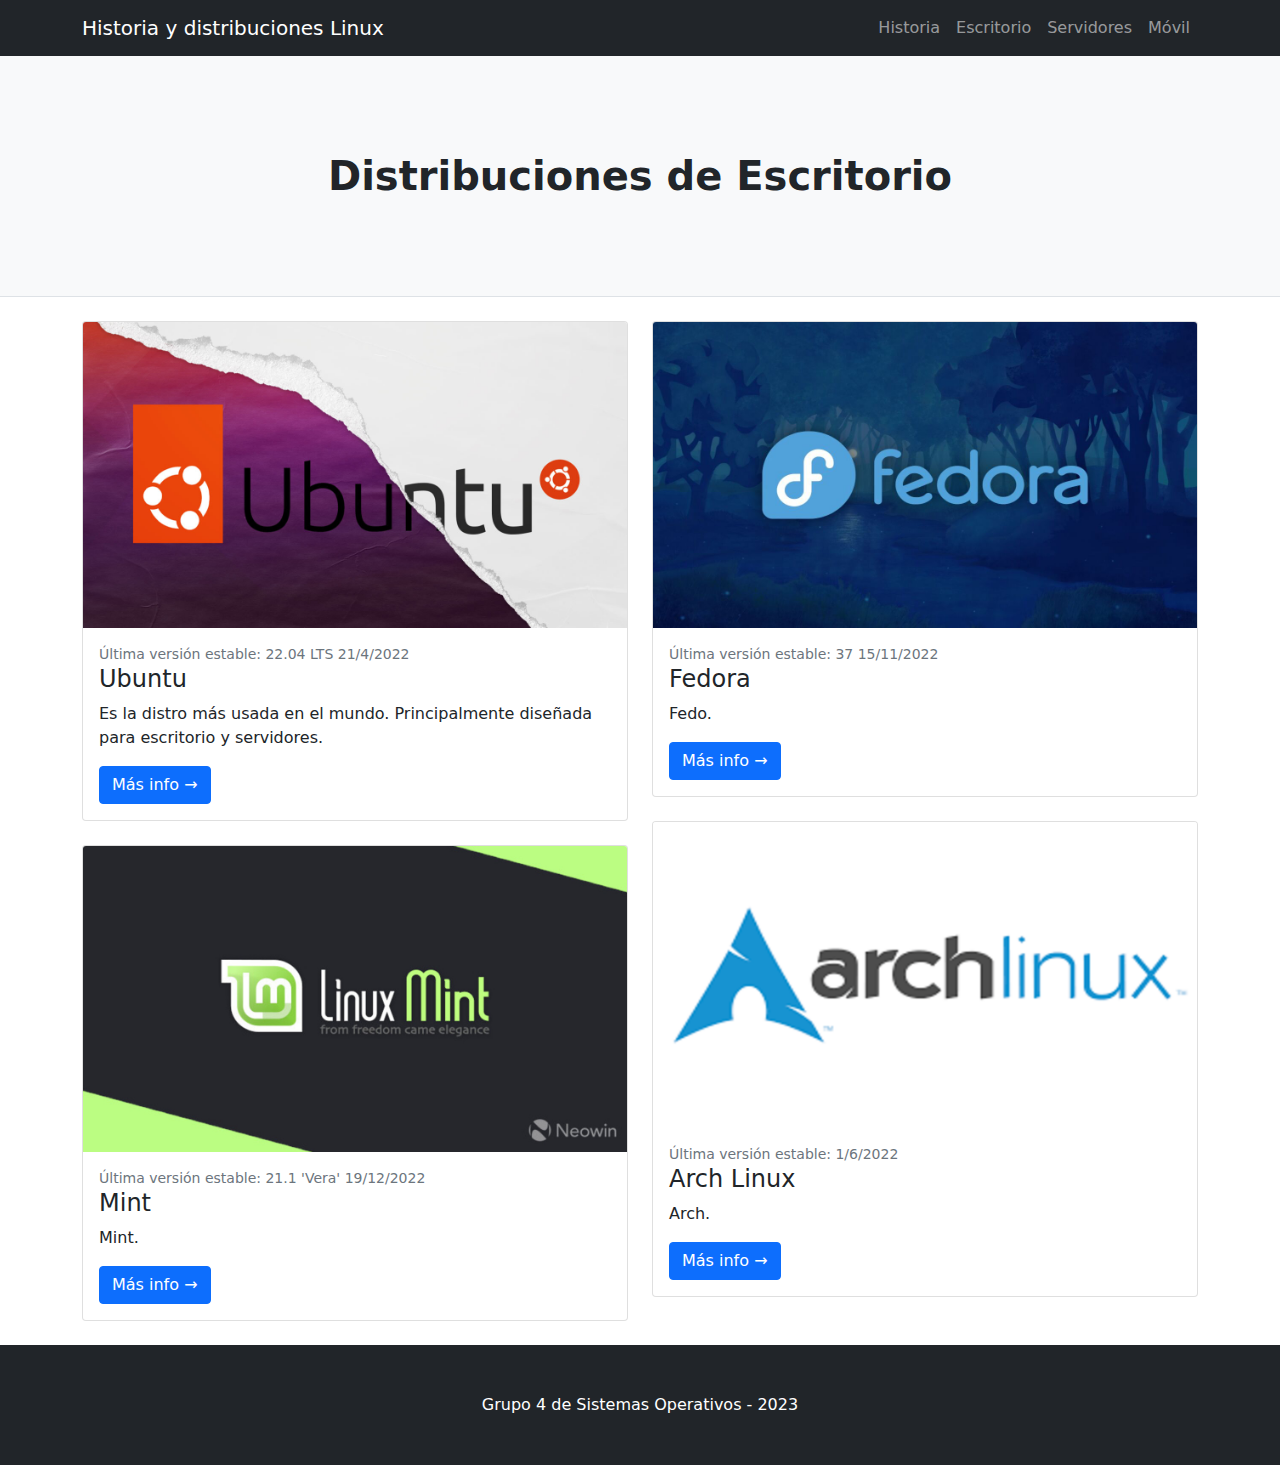
==== distribuciones.html @ 05a2b4e8 "nav" ====
<!DOCTYPE html>
<html lang="es">
    <head>
        <meta charset="UTF-8" />
        <meta name="viewport" content="width=device-width, initial-scale=1, shrink-to-fit=no" />
        <meta name="description" content="" />
        <meta name="author" content="" />
        <title>SSOO - Historia y distribuciones Linux</title>
        <link rel="icon" type="image/x-icon" href="img/favicon.ico" />
        <link href="styles.css" rel="stylesheet" />
    </head>
    <body>
        <!-- Responsive navbar-->
        <nav class="navbar navbar-expand-lg navbar-dark bg-dark">
            <div class="container">
                <a class="navbar-brand" href="index.html">Historia y distribuciones Linux</a>
                <button class="navbar-toggler" type="button" data-bs-toggle="collapse" data-bs-target="#navbarSupportedContent" aria-controls="navbarSupportedContent" aria-expanded="false" aria-label="Toggle navigation"><span class="navbar-toggler-icon"></span></button>
                <div class="collapse navbar-collapse" id="navbarSupportedContent">
                    <ul class="navbar-nav ms-auto mb-2 mb-lg-0">
                        <li class="nav-item"><a class="nav-link" href="historia.html">Historia</a></li>
                        <li class="nav-item"><a class="nav-link translate" id="esc">Escritorio</a></li>
                        <li class="nav-item"><a class="nav-link translate" id="ser">Servidores</a></li>
                        <li class="nav-item"><a class="nav-link translate" id="mov">Móvil</a></li>
                    </ul>
                </div>
            </div>
        </nav>
        <!-- Page header with logo and tagline-->
        <header class="py-5 bg-light border-bottom mb-4">
            <div class="container">
                <div class="text-center my-5">
                    <h1 class="fw-bolder lang" key="titulo">Distribuciones de Escritorio</h1>
                </div>
            </div>
        </header>
        <!-- Page content-->
        <div class="container">
            <div class="row">
                <!-- Blog entries-->
                <div class="col-lg-8">
                    <div class="row">
                        <div class="col-lg-6">
                            <div class="card mb-4">
                                <a href="#!"><img class="card-img-top" src="./img/ubuntu.jpg" alt="Ubuntu" /></a>
                                <div class="card-body">
                                    <div class="small text-muted lang" key="ver1">Última versión estable: 22.04 LTS 21/4/2022</div>
                                    <h2 class="card-title h4 lang" key="nombre1">Ubuntu</h2>
                                    <p class="card-text lang" key="desc1">Es la distro más usada en el mundo. Principalmente diseñada para escritorio y servidores.</p>
                                    <a class="btn btn-primary" href="#!">Más info →</a>
                                </div>
                            </div>
                            <div class="card mb-4">
                                <a href="#!"><img class="card-img-top" src="./img/mint.jpg" alt="Mint" /></a>
                                <div class="card-body">
                                    <div class="small text-muted lang" key="ver2">Última versión estable: 21.1 'Vera' 19/12/2022</div>
                                    <h2 class="card-title h4 lang" key="nombre2">Mint</h2>
                                    <p class="card-text lang" key="desc2">Lorem ipsum dolor sit amet, consectetur adipisicing elit. Reiciendis aliquid atque, nulla.</p>
                                    <a class="btn btn-primary" href="#!">Más info →</a>
                                </div>
                            </div>
                        </div>
                        <div class="col-lg-6">
                            <div class="card mb-4">
                                <a href="#!"><img class="card-img-top" src="./img/fedora.jpg" alt="Fedora" /></a>
                                <div class="card-body">
                                    <div class="small text-muted lang" key="ver3">Última versión estable: 37 15/11/2022</div>
                                    <h2 class="card-title h4 lang" key="nombre3">Fedora</h2>
                                    <p class="card-text lang" key="desc3">Es la distro más usada en el mundo. Principalmente diseñada para escritorio y servidores.</p>
                                    <a class="btn btn-primary" href="#!">Más info →</a>
                                </div>
                            </div>
                            <div class="card mb-4">
                                <a href="#!"><img class="card-img-top" src="./img/arch.png" alt="Arch Linux" /></a>
                                <div class="card-body">
                                    <div class="small text-muted lang" key="ver4">Última versión estable: 1/6/2022</div>
                                    <h2 class="card-title h4 lang" key="nombre4">Arch Linux</h2>
                                    <p class="card-text lang" key="desc4">Lorem ipsum dolor sit amet, consectetur adipisicing elit. Reiciendis aliquid atque, nulla? Quos cum ex quis soluta, a laboriosam.</p>
                                    <a class="btn btn-primary" href="#!">Más info →</a>
                                </div>
                            </div>
                        </div>
                    </div>
                </div>
            </div>
        </div>
        <footer class="py-5 bg-dark">
            <div class="container"><p class="m-0 text-center text-white">Grupo 4 de Sistemas Operativos - 2023</p></div>
        </footer>
        <script src="https://ajax.googleapis.com/ajax/libs/jquery/3.3.1/jquery.min.js"></script>
        <script src="https://cdn.jsdelivr.net/npm/bootstrap@5.1.3/dist/js/bootstrap.bundle.min.js"></script>
        <script src="script.js"></script>
    </body>
</html>
---- styles.css ----
@charset "UTF-8";
:root {
  --bs-blue: #0d6efd;
  --bs-indigo: #6610f2;
  --bs-purple: #6f42c1;
  --bs-pink: #d63384;
  --bs-red: #dc3545;
  --bs-orange: #fd7e14;
  --bs-yellow: #ffc107;
  --bs-green: #198754;
  --bs-teal: #20c997;
  --bs-cyan: #0dcaf0;
  --bs-white: #fff;
  --bs-gray: #6c757d;
  --bs-gray-dark: #343a40;
  --bs-gray-100: #f8f9fa;
  --bs-gray-200: #e9ecef;
  --bs-gray-300: #dee2e6;
  --bs-gray-400: #ced4da;
  --bs-gray-500: #adb5bd;
  --bs-gray-600: #6c757d;
  --bs-gray-700: #495057;
  --bs-gray-800: #343a40;
  --bs-gray-900: #212529;
  --bs-primary: #0d6efd;
  --bs-secondary: #6c757d;
  --bs-success: #198754;
  --bs-info: #0dcaf0;
  --bs-warning: #ffc107;
  --bs-danger: #dc3545;
  --bs-light: #f8f9fa;
  --bs-dark: #212529;
  --bs-primary-rgb: 13, 110, 253;
  --bs-secondary-rgb: 108, 117, 125;
  --bs-success-rgb: 25, 135, 84;
  --bs-info-rgb: 13, 202, 240;
  --bs-warning-rgb: 255, 193, 7;
  --bs-danger-rgb: 220, 53, 69;
  --bs-light-rgb: 248, 249, 250;
  --bs-dark-rgb: 33, 37, 41;
  --bs-white-rgb: 255, 255, 255;
  --bs-black-rgb: 0, 0, 0;
  --bs-body-color-rgb: 33, 37, 41;
  --bs-body-bg-rgb: 255, 255, 255;
  --bs-font-sans-serif: system-ui, -apple-system, "Segoe UI", Roboto, "Helvetica Neue", Arial, "Noto Sans", "Liberation Sans", sans-serif, "Apple Color Emoji", "Segoe UI Emoji", "Segoe UI Symbol", "Noto Color Emoji";
  --bs-font-monospace: SFMono-Regular, Menlo, Monaco, Consolas, "Liberation Mono", "Courier New", monospace;
  --bs-gradient: linear-gradient(180deg, rgba(255, 255, 255, 0.15), rgba(255, 255, 255, 0));
  --bs-body-font-family: var(--bs-font-sans-serif);
  --bs-body-font-size: 1rem;
  --bs-body-font-weight: 400;
  --bs-body-line-height: 1.5;
  --bs-body-color: #212529;
  --bs-body-bg: #fff;
}

*,
*::before,
*::after {
  box-sizing: border-box;
}

@media (prefers-reduced-motion: no-preference) {
  :root {
    scroll-behavior: smooth;
  }
}

body {
  margin: 0;
  font-family: var(--bs-body-font-family);
  font-size: var(--bs-body-font-size);
  font-weight: var(--bs-body-font-weight);
  line-height: var(--bs-body-line-height);
  color: var(--bs-body-color);
  text-align: var(--bs-body-text-align);
  background-color: var(--bs-body-bg);
  -webkit-text-size-adjust: 100%;
  -webkit-tap-highlight-color: rgba(0, 0, 0, 0);
}

hr {
  margin: 1rem 0;
  color: inherit;
  background-color: currentColor;
  border: 0;
  opacity: 0.25;
}

hr:not([size]) {
  height: 1px;
}

h6, .h6, h5, .h5, h4, .h4, h3, .h3, h2, .h2, h1, .h1 {
  margin-top: 0;
  margin-bottom: 0.5rem;
  font-weight: 500;
  line-height: 1.2;
}

h1, .h1 {
  font-size: calc(1.375rem + 1.5vw);
}
@media (min-width: 1200px) {
  h1, .h1 {
    font-size: 2.5rem;
  }
}

h2, .h2 {
  font-size: calc(1.325rem + 0.9vw);
}
@media (min-width: 1200px) {
  h2, .h2 {
    font-size: 2rem;
  }
}

h3, .h3 {
  font-size: calc(1.3rem + 0.6vw);
}
@media (min-width: 1200px) {
  h3, .h3 {
    font-size: 1.75rem;
  }
}

h4, .h4 {
  font-size: calc(1.275rem + 0.3vw);
}
@media (min-width: 1200px) {
  h4, .h4 {
    font-size: 1.5rem;
  }
}

h5, .h5 {
  font-size: 1.25rem;
}

h6, .h6 {
  font-size: 1rem;
}

p {
  margin-top: 0;
  margin-bottom: 1rem;
}

abbr[title],
abbr[data-bs-original-title] {
  -webkit-text-decoration: underline dotted;
          text-decoration: underline dotted;
  cursor: help;
  -webkit-text-decoration-skip-ink: none;
          text-decoration-skip-ink: none;
}

address {
  margin-bottom: 1rem;
  font-style: normal;
  line-height: inherit;
}

ol,
ul {
  padding-left: 2rem;
}

ol,
ul,
dl {
  margin-top: 0;
  margin-bottom: 1rem;
}

ol ol,
ul ul,
ol ul,
ul ol {
  margin-bottom: 0;
}

dt {
  font-weight: 700;
}

dd {
  margin-bottom: 0.5rem;
  margin-left: 0;
}

blockquote {
  margin: 0 0 1rem;
}

b,
strong {
  font-weight: bolder;
}

small, .small {
  font-size: 0.875em;
}

mark, .mark {
  padding: 0.2em;
  background-color: #fcf8e3;
}

sub,
sup {
  position: relative;
  font-size: 0.75em;
  line-height: 0;
  vertical-align: baseline;
}

sub {
  bottom: -0.25em;
}

sup {
  top: -0.5em;
}

a {
  color: #0d6efd;
  text-decoration: underline;
}
a:hover {
  color: #0a58ca;
}

a:not([href]):not([class]), a:not([href]):not([class]):hover {
  color: inherit;
  text-decoration: none;
}

pre,
code,
kbd,
samp {
  font-family: var(--bs-font-monospace);
  font-size: 1em;
  direction: ltr /* rtl:ignore */;
  unicode-bidi: bidi-override;
}

pre {
  display: block;
  margin-top: 0;
  margin-bottom: 1rem;
  overflow: auto;
  font-size: 0.875em;
}
pre code {
  font-size: inherit;
  color: inherit;
  word-break: normal;
}

code {
  font-size: 0.875em;
  color: #d63384;
  word-wrap: break-word;
}
a > code {
  color: inherit;
}

kbd {
  padding: 0.2rem 0.4rem;
  font-size: 0.875em;
  color: #fff;
  background-color: #212529;
  border-radius: 0.2rem;
}
kbd kbd {
  padding: 0;
  font-size: 1em;
  font-weight: 700;
}

figure {
  margin: 0 0 1rem;
}

img,
svg {
  vertical-align: middle;
}

table {
  caption-side: bottom;
  border-collapse: collapse;
}

caption {
  padding-top: 0.5rem;
  padding-bottom: 0.5rem;
  color: #6c757d;
  text-align: left;
}

th {
  text-align: inherit;
  text-align: -webkit-match-parent;
}

thead,
tbody,
tfoot,
tr,
td,
th {
  border-color: inherit;
  border-style: solid;
  border-width: 0;
}

label {
  display: inline-block;
}

button {
  border-radius: 0;
}

button:focus:not(:focus-visible) {
  outline: 0;
}

input,
button,
select,
optgroup,
textarea {
  margin: 0;
  font-family: inherit;
  font-size: inherit;
  line-height: inherit;
}

button,
select {
  text-transform: none;
}

[role=button] {
  cursor: pointer;
}

select {
  word-wrap: normal;
}
select:disabled {
  opacity: 1;
}

[list]::-webkit-calendar-picker-indicator {
  display: none;
}

button,
[type=button],
[type=reset],
[type=submit] {
  --webkit-appearance: button;
}
button:not(:disabled),
[type=button]:not(:disabled),
[type=reset]:not(:disabled),
[type=submit]:not(:disabled) {
  cursor: pointer;
}

::-moz-focus-inner {
  padding: 0;
  border-style: none;
}

textarea {
  resize: vertical;
}

fieldset {
  min-width: 0;
  padding: 0;
  margin: 0;
  border: 0;
}

legend {
  float: left;
  width: 100%;
  padding: 0;
  margin-bottom: 0.5rem;
  font-size: calc(1.275rem + 0.3vw);
  line-height: inherit;
}
@media (min-width: 1200px) {
  legend {
    font-size: 1.5rem;
  }
}
legend + * {
  clear: left;
}

::-webkit-datetime-edit-fields-wrapper,
::-webkit-datetime-edit-text,
::-webkit-datetime-edit-minute,
::-webkit-datetime-edit-hour-field,
::-webkit-datetime-edit-day-field,
::-webkit-datetime-edit-month-field,
::-webkit-datetime-edit-year-field {
  padding: 0;
}

::-webkit-inner-spin-button {
  height: auto;
}

[type=search] {
  outline-offset: -2px;
  --webkit-appearance: textfield;
}

::-webkit-search-decoration {
  -webkit-appearance: none;
}

::-webkit-color-swatch-wrapper {
  padding: 0;
}

::-webkit-file-upload-button {
  font: inherit;
}

::file-selector-button {
  font: inherit;
}

::-webkit-file-upload-button {
  font: inherit;
  -webkit-appearance: button;
}

output {
  display: inline-block;
}

iframe {
  border: 0;
}

summary {
  display: list-item;
  cursor: pointer;
}

progress {
  vertical-align: baseline;
}

[hidden] {
  display: none !important;
}

.lead {
  font-size: 1.25rem;
  font-weight: 300;
}

.display-1 {
  font-size: calc(1.625rem + 4.5vw);
  font-weight: 300;
  line-height: 1.2;
}
@media (min-width: 1200px) {
  .display-1 {
    font-size: 5rem;
  }
}

.display-2 {
  font-size: calc(1.575rem + 3.9vw);
  font-weight: 300;
  line-height: 1.2;
}
@media (min-width: 1200px) {
  .display-2 {
    font-size: 4.5rem;
  }
}

.display-3 {
  font-size: calc(1.525rem + 3.3vw);
  font-weight: 300;
  line-height: 1.2;
}
@media (min-width: 1200px) {
  .display-3 {
    font-size: 4rem;
  }
}

.display-4 {
  font-size: calc(1.475rem + 2.7vw);
  font-weight: 300;
  line-height: 1.2;
}
@media (min-width: 1200px) {
  .display-4 {
    font-size: 3.5rem;
  }
}

.display-5 {
  font-size: calc(1.425rem + 2.1vw);
  font-weight: 300;
  line-height: 1.2;
}
@media (min-width: 1200px) {
  .display-5 {
    font-size: 3rem;
  }
}

.display-6 {
  font-size: calc(1.375rem + 1.5vw);
  font-weight: 300;
  line-height: 1.2;
}
@media (min-width: 1200px) {
  .display-6 {
    font-size: 2.5rem;
  }
}

.list-unstyled {
  padding-left: 0;
  list-style: none;
}

.list-inline {
  padding-left: 0;
  list-style: none;
}

.list-inline-item {
  display: inline-block;
}
.list-inline-item:not(:last-child) {
  margin-right: 0.5rem;
}

.initialism {
  font-size: 0.875em;
  text-transform: uppercase;
}

.blockquote {
  margin-bottom: 1rem;
  font-size: 1.25rem;
}
.blockquote > :last-child {
  margin-bottom: 0;
}

.blockquote-footer {
  margin-top: -1rem;
  margin-bottom: 1rem;
  font-size: 0.875em;
  color: #6c757d;
}
.blockquote-footer::before {
  content: "— ";
}

.img-fluid {
  max-width: 100%;
  height: auto;
}

.img-thumbnail {
  padding: 0.25rem;
  background-color: #fff;
  border: 1px solid #dee2e6;
  border-radius: 0.25rem;
  max-width: 100%;
  height: auto;
}

.figure {
  display: inline-block;
}

.figure-img {
  margin-bottom: 0.5rem;
  line-height: 1;
}

.figure-caption {
  font-size: 0.875em;
  color: #6c757d;
}

.container,
.container-fluid,
.container-xxl,
.container-xl,
.container-lg,
.container-md,
.container-sm {
  width: 100%;
  padding-right: var(--bs-gutter-x, 0.75rem);
  padding-left: var(--bs-gutter-x, 0.75rem);
  margin-right: auto;
  margin-left: auto;
}

@media (min-width: 576px) {
  .container-sm, .container {
    max-width: 540px;
  }
}
@media (min-width: 768px) {
  .container-md, .container-sm, .container {
    max-width: 720px;
  }
}
@media (min-width: 992px) {
  .container-lg, .container-md, .container-sm, .container {
    max-width: 960px;
  }
}
@media (min-width: 1200px) {
  .container-xl, .container-lg, .container-md, .container-sm, .container {
    max-width: 1140px;
  }
}
@media (min-width: 1400px) {
  .container-xxl, .container-xl, .container-lg, .container-md, .container-sm, .container {
    max-width: 1320px;
  }
}
.row {
  --bs-gutter-x: 1.5rem;
  --bs-gutter-y: 0;
  display: flex;
  flex-wrap: wrap;
  margin-top: calc(-1 * var(--bs-gutter-y));
  margin-right: calc(-0.5 * var(--bs-gutter-x));
  margin-left: calc(-0.5 * var(--bs-gutter-x));
}
.row > * {
  flex-shrink: 0;
  width: 100%;
  max-width: 100%;
  padding-right: calc(var(--bs-gutter-x) * 0.5);
  padding-left: calc(var(--bs-gutter-x) * 0.5);
  margin-top: var(--bs-gutter-y);
}

.col {
  flex: 1 0 0%;
}

.row-cols-auto > * {
  flex: 0 0 auto;
  width: auto;
}

.row-cols-1 > * {
  flex: 0 0 auto;
  width: 100%;
}

.row-cols-2 > * {
  flex: 0 0 auto;
  width: 50%;
}

.row-cols-3 > * {
  flex: 0 0 auto;
  width: 33.3333333333%;
}

.row-cols-4 > * {
  flex: 0 0 auto;
  width: 25%;
}

.row-cols-5 > * {
  flex: 0 0 auto;
  width: 20%;
}

.row-cols-6 > * {
  flex: 0 0 auto;
  width: 16.6666666667%;
}

.col-auto {
  flex: 0 0 auto;
  width: auto;
}

.col-1 {
  flex: 0 0 auto;
  width: 8.33333333%;
}

.col-2 {
  flex: 0 0 auto;
  width: 16.66666667%;
}

.col-3 {
  flex: 0 0 auto;
  width: 25%;
}

.col-4 {
  flex: 0 0 auto;
  width: 33.33333333%;
}

.col-5 {
  flex: 0 0 auto;
  width: 41.66666667%;
}

.col-6 {
  flex: 0 0 auto;
  width: 50%;
}

.col-7 {
  flex: 0 0 auto;
  width: 58.33333333%;
}

.col-8 {
  flex: 0 0 auto;
  width: 66.66666667%;
}

.col-9 {
  flex: 0 0 auto;
  width: 75%;
}

.col-10 {
  flex: 0 0 auto;
  width: 83.33333333%;
}

.col-11 {
  flex: 0 0 auto;
  width: 91.66666667%;
}

.col-12 {
  flex: 0 0 auto;
  width: 100%;
}

.offset-1 {
  margin-left: 8.33333333%;
}

.offset-2 {
  margin-left: 16.66666667%;
}

.offset-3 {
  margin-left: 25%;
}

.offset-4 {
  margin-left: 33.33333333%;
}

.offset-5 {
  margin-left: 41.66666667%;
}

.offset-6 {
  margin-left: 50%;
}

.offset-7 {
  margin-left: 58.33333333%;
}

.offset-8 {
  margin-left: 66.66666667%;
}

.offset-9 {
  margin-left: 75%;
}

.offset-10 {
  margin-left: 83.33333333%;
}

.offset-11 {
  margin-left: 91.66666667%;
}

.g-0,
.gx-0 {
  --bs-gutter-x: 0;
}

.g-0,
.gy-0 {
  --bs-gutter-y: 0;
}

.g-1,
.gx-1 {
  --bs-gutter-x: 0.25rem;
}

.g-1,
.gy-1 {
  --bs-gutter-y: 0.25rem;
}

.g-2,
.gx-2 {
  --bs-gutter-x: 0.5rem;
}

.g-2,
.gy-2 {
  --bs-gutter-y: 0.5rem;
}

.g-3,
.gx-3 {
  --bs-gutter-x: 1rem;
}

.g-3,
.gy-3 {
  --bs-gutter-y: 1rem;
}

.g-4,
.gx-4 {
  --bs-gutter-x: 1.5rem;
}

.g-4,
.gy-4 {
  --bs-gutter-y: 1.5rem;
}

.g-5,
.gx-5 {
  --bs-gutter-x: 3rem;
}

.g-5,
.gy-5 {
  --bs-gutter-y: 3rem;
}

@media (min-width: 576px) {
  .col-sm {
    flex: 1 0 0%;
  }

  .row-cols-sm-auto > * {
    flex: 0 0 auto;
    width: auto;
  }

  .row-cols-sm-1 > * {
    flex: 0 0 auto;
    width: 100%;
  }

  .row-cols-sm-2 > * {
    flex: 0 0 auto;
    width: 50%;
  }

  .row-cols-sm-3 > * {
    flex: 0 0 auto;
    width: 33.3333333333%;
  }

  .row-cols-sm-4 > * {
    flex: 0 0 auto;
    width: 25%;
  }

  .row-cols-sm-5 > * {
    flex: 0 0 auto;
    width: 20%;
  }

  .row-cols-sm-6 > * {
    flex: 0 0 auto;
    width: 16.6666666667%;
  }

  .col-sm-auto {
    flex: 0 0 auto;
    width: auto;
  }

  .col-sm-1 {
    flex: 0 0 auto;
    width: 8.33333333%;
  }

  .col-sm-2 {
    flex: 0 0 auto;
    width: 16.66666667%;
  }

  .col-sm-3 {
    flex: 0 0 auto;
    width: 25%;
  }

  .col-sm-4 {
    flex: 0 0 auto;
    width: 33.33333333%;
  }

  .col-sm-5 {
    flex: 0 0 auto;
    width: 41.66666667%;
  }

  .col-sm-6 {
    flex: 0 0 auto;
    width: 50%;
  }

  .col-sm-7 {
    flex: 0 0 auto;
    width: 58.33333333%;
  }

  .col-sm-8 {
    flex: 0 0 auto;
    width: 66.66666667%;
  }

  .col-sm-9 {
    flex: 0 0 auto;
    width: 75%;
  }

  .col-sm-10 {
    flex: 0 0 auto;
    width: 83.33333333%;
  }

  .col-sm-11 {
    flex: 0 0 auto;
    width: 91.66666667%;
  }

  .col-sm-12 {
    flex: 0 0 auto;
    width: 100%;
  }

  .offset-sm-0 {
    margin-left: 0;
  }

  .offset-sm-1 {
    margin-left: 8.33333333%;
  }

  .offset-sm-2 {
    margin-left: 16.66666667%;
  }

  .offset-sm-3 {
    margin-left: 25%;
  }

  .offset-sm-4 {
    margin-left: 33.33333333%;
  }

  .offset-sm-5 {
    margin-left: 41.66666667%;
  }

  .offset-sm-6 {
    margin-left: 50%;
  }

  .offset-sm-7 {
    margin-left: 58.33333333%;
  }

  .offset-sm-8 {
    margin-left: 66.66666667%;
  }

  .offset-sm-9 {
    margin-left: 75%;
  }

  .offset-sm-10 {
    margin-left: 83.33333333%;
  }

  .offset-sm-11 {
    margin-left: 91.66666667%;
  }

  .g-sm-0,
.gx-sm-0 {
    --bs-gutter-x: 0;
  }

  .g-sm-0,
.gy-sm-0 {
    --bs-gutter-y: 0;
  }

  .g-sm-1,
.gx-sm-1 {
    --bs-gutter-x: 0.25rem;
  }

  .g-sm-1,
.gy-sm-1 {
    --bs-gutter-y: 0.25rem;
  }

  .g-sm-2,
.gx-sm-2 {
    --bs-gutter-x: 0.5rem;
  }

  .g-sm-2,
.gy-sm-2 {
    --bs-gutter-y: 0.5rem;
  }

  .g-sm-3,
.gx-sm-3 {
    --bs-gutter-x: 1rem;
  }

  .g-sm-3,
.gy-sm-3 {
    --bs-gutter-y: 1rem;
  }

  .g-sm-4,
.gx-sm-4 {
    --bs-gutter-x: 1.5rem;
  }

  .g-sm-4,
.gy-sm-4 {
    --bs-gutter-y: 1.5rem;
  }

  .g-sm-5,
.gx-sm-5 {
    --bs-gutter-x: 3rem;
  }

  .g-sm-5,
.gy-sm-5 {
    --bs-gutter-y: 3rem;
  }
}
@media (min-width: 768px) {
  .col-md {
    flex: 1 0 0%;
  }

  .row-cols-md-auto > * {
    flex: 0 0 auto;
    width: auto;
  }

  .row-cols-md-1 > * {
    flex: 0 0 auto;
    width: 100%;
  }

  .row-cols-md-2 > * {
    flex: 0 0 auto;
    width: 50%;
  }

  .row-cols-md-3 > * {
    flex: 0 0 auto;
    width: 33.3333333333%;
  }

  .row-cols-md-4 > * {
    flex: 0 0 auto;
    width: 25%;
  }

  .row-cols-md-5 > * {
    flex: 0 0 auto;
    width: 20%;
  }

  .row-cols-md-6 > * {
    flex: 0 0 auto;
    width: 16.6666666667%;
  }

  .col-md-auto {
    flex: 0 0 auto;
    width: auto;
  }

  .col-md-1 {
    flex: 0 0 auto;
    width: 8.33333333%;
  }

  .col-md-2 {
    flex: 0 0 auto;
    width: 16.66666667%;
  }

  .col-md-3 {
    flex: 0 0 auto;
    width: 25%;
  }

  .col-md-4 {
    flex: 0 0 auto;
    width: 33.33333333%;
  }

  .col-md-5 {
    flex: 0 0 auto;
    width: 41.66666667%;
  }

  .col-md-6 {
    flex: 0 0 auto;
    width: 50%;
  }

  .col-md-7 {
    flex: 0 0 auto;
    width: 58.33333333%;
  }

  .col-md-8 {
    flex: 0 0 auto;
    width: 66.66666667%;
  }

  .col-md-9 {
    flex: 0 0 auto;
    width: 75%;
  }

  .col-md-10 {
    flex: 0 0 auto;
    width: 83.33333333%;
  }

  .col-md-11 {
    flex: 0 0 auto;
    width: 91.66666667%;
  }

  .col-md-12 {
    flex: 0 0 auto;
    width: 100%;
  }

  .offset-md-0 {
    margin-left: 0;
  }

  .offset-md-1 {
    margin-left: 8.33333333%;
  }

  .offset-md-2 {
    margin-left: 16.66666667%;
  }

  .offset-md-3 {
    margin-left: 25%;
  }

  .offset-md-4 {
    margin-left: 33.33333333%;
  }

  .offset-md-5 {
    margin-left: 41.66666667%;
  }

  .offset-md-6 {
    margin-left: 50%;
  }

  .offset-md-7 {
    margin-left: 58.33333333%;
  }

  .offset-md-8 {
    margin-left: 66.66666667%;
  }

  .offset-md-9 {
    margin-left: 75%;
  }

  .offset-md-10 {
    margin-left: 83.33333333%;
  }

  .offset-md-11 {
    margin-left: 91.66666667%;
  }

  .g-md-0,
.gx-md-0 {
    --bs-gutter-x: 0;
  }

  .g-md-0,
.gy-md-0 {
    --bs-gutter-y: 0;
  }

  .g-md-1,
.gx-md-1 {
    --bs-gutter-x: 0.25rem;
  }

  .g-md-1,
.gy-md-1 {
    --bs-gutter-y: 0.25rem;
  }

  .g-md-2,
.gx-md-2 {
    --bs-gutter-x: 0.5rem;
  }

  .g-md-2,
.gy-md-2 {
    --bs-gutter-y: 0.5rem;
  }

  .g-md-3,
.gx-md-3 {
    --bs-gutter-x: 1rem;
  }

  .g-md-3,
.gy-md-3 {
    --bs-gutter-y: 1rem;
  }

  .g-md-4,
.gx-md-4 {
    --bs-gutter-x: 1.5rem;
  }

  .g-md-4,
.gy-md-4 {
    --bs-gutter-y: 1.5rem;
  }

  .g-md-5,
.gx-md-5 {
    --bs-gutter-x: 3rem;
  }

  .g-md-5,
.gy-md-5 {
    --bs-gutter-y: 3rem;
  }
}
@media (min-width: 992px) {
  .col-lg {
    flex: 1 0 0%;
  }

  .row-cols-lg-auto > * {
    flex: 0 0 auto;
    width: auto;
  }

  .row-cols-lg-1 > * {
    flex: 0 0 auto;
    width: 100%;
  }

  .row-cols-lg-2 > * {
    flex: 0 0 auto;
    width: 50%;
  }

  .row-cols-lg-3 > * {
    flex: 0 0 auto;
    width: 33.3333333333%;
  }

  .row-cols-lg-4 > * {
    flex: 0 0 auto;
    width: 25%;
  }

  .row-cols-lg-5 > * {
    flex: 0 0 auto;
    width: 20%;
  }

  .row-cols-lg-6 > * {
    flex: 0 0 auto;
    width: 16.6666666667%;
  }

  .col-lg-auto {
    flex: 0 0 auto;
    width: auto;
  }

  .col-lg-1 {
    flex: 0 0 auto;
    width: 8.33333333%;
  }

  .col-lg-2 {
    flex: 0 0 auto;
    width: 16.66666667%;
  }

  .col-lg-3 {
    flex: 0 0 auto;
    width: 25%;
  }

  .col-lg-4 {
    flex: 0 0 auto;
    width: 33.33333333%;
  }

  .col-lg-5 {
    flex: 0 0 auto;
    width: 41.66666667%;
  }

  .col-lg-6 {
    flex: 0 0 auto;
    width: 50%;
  }

  .col-lg-7 {
    flex: 0 0 auto;
    width: 58.33333333%;
  }

  .col-lg-8 {
    flex: 0 0 auto;
    width: 100%;
  }

  .col-lg-9 {
    flex: 0 0 auto;
    width: 75%;
  }

  .col-lg-10 {
    flex: 0 0 auto;
    width: 83.33333333%;
  }

  .col-lg-11 {
    flex: 0 0 auto;
    width: 91.66666667%;
  }

  .col-lg-12 {
    flex: 0 0 auto;
    width: 100%;
  }

  .offset-lg-0 {
    margin-left: 0;
  }

  .offset-lg-1 {
    margin-left: 8.33333333%;
  }

  .offset-lg-2 {
    margin-left: 16.66666667%;
  }

  .offset-lg-3 {
    margin-left: 25%;
  }

  .offset-lg-4 {
    margin-left: 33.33333333%;
  }

  .offset-lg-5 {
    margin-left: 41.66666667%;
  }

  .offset-lg-6 {
    margin-left: 50%;
  }

  .offset-lg-7 {
    margin-left: 58.33333333%;
  }

  .offset-lg-8 {
    margin-left: 66.66666667%;
  }

  .offset-lg-9 {
    margin-left: 75%;
  }

  .offset-lg-10 {
    margin-left: 83.33333333%;
  }

  .offset-lg-11 {
    margin-left: 91.66666667%;
  }

  .g-lg-0,
.gx-lg-0 {
    --bs-gutter-x: 0;
  }

  .g-lg-0,
.gy-lg-0 {
    --bs-gutter-y: 0;
  }

  .g-lg-1,
.gx-lg-1 {
    --bs-gutter-x: 0.25rem;
  }

  .g-lg-1,
.gy-lg-1 {
    --bs-gutter-y: 0.25rem;
  }

  .g-lg-2,
.gx-lg-2 {
    --bs-gutter-x: 0.5rem;
  }

  .g-lg-2,
.gy-lg-2 {
    --bs-gutter-y: 0.5rem;
  }

  .g-lg-3,
.gx-lg-3 {
    --bs-gutter-x: 1rem;
  }

  .g-lg-3,
.gy-lg-3 {
    --bs-gutter-y: 1rem;
  }

  .g-lg-4,
.gx-lg-4 {
    --bs-gutter-x: 1.5rem;
  }

  .g-lg-4,
.gy-lg-4 {
    --bs-gutter-y: 1.5rem;
  }

  .g-lg-5,
.gx-lg-5 {
    --bs-gutter-x: 3rem;
  }

  .g-lg-5,
.gy-lg-5 {
    --bs-gutter-y: 3rem;
  }
}
@media (min-width: 1200px) {
  .col-xl {
    flex: 1 0 0%;
  }

  .row-cols-xl-auto > * {
    flex: 0 0 auto;
    width: auto;
  }

  .row-cols-xl-1 > * {
    flex: 0 0 auto;
    width: 100%;
  }

  .row-cols-xl-2 > * {
    flex: 0 0 auto;
    width: 50%;
  }

  .row-cols-xl-3 > * {
    flex: 0 0 auto;
    width: 33.3333333333%;
  }

  .row-cols-xl-4 > * {
    flex: 0 0 auto;
    width: 25%;
  }

  .row-cols-xl-5 > * {
    flex: 0 0 auto;
    width: 20%;
  }

  .row-cols-xl-6 > * {
    flex: 0 0 auto;
    width: 16.6666666667%;
  }

  .col-xl-auto {
    flex: 0 0 auto;
    width: auto;
  }

  .col-xl-1 {
    flex: 0 0 auto;
    width: 8.33333333%;
  }

  .col-xl-2 {
    flex: 0 0 auto;
    width: 16.66666667%;
  }

  .col-xl-3 {
    flex: 0 0 auto;
    width: 25%;
  }

  .col-xl-4 {
    flex: 0 0 auto;
    width: 33.33333333%;
  }

  .col-xl-5 {
    flex: 0 0 auto;
    width: 41.66666667%;
  }

  .col-xl-6 {
    flex: 0 0 auto;
    width: 50%;
  }

  .col-xl-7 {
    flex: 0 0 auto;
    width: 58.33333333%;
  }

  .col-xl-8 {
    flex: 0 0 auto;
    width: 66.66666667%;
  }

  .col-xl-9 {
    flex: 0 0 auto;
    width: 75%;
  }

  .col-xl-10 {
    flex: 0 0 auto;
    width: 83.33333333%;
  }

  .col-xl-11 {
    flex: 0 0 auto;
    width: 91.66666667%;
  }

  .col-xl-12 {
    flex: 0 0 auto;
    width: 100%;
  }

  .offset-xl-0 {
    margin-left: 0;
  }

  .offset-xl-1 {
    margin-left: 8.33333333%;
  }

  .offset-xl-2 {
    margin-left: 16.66666667%;
  }

  .offset-xl-3 {
    margin-left: 25%;
  }

  .offset-xl-4 {
    margin-left: 33.33333333%;
  }

  .offset-xl-5 {
    margin-left: 41.66666667%;
  }

  .offset-xl-6 {
    margin-left: 50%;
  }

  .offset-xl-7 {
    margin-left: 58.33333333%;
  }

  .offset-xl-8 {
    margin-left: 66.66666667%;
  }

  .offset-xl-9 {
    margin-left: 75%;
  }

  .offset-xl-10 {
    margin-left: 83.33333333%;
  }

  .offset-xl-11 {
    margin-left: 91.66666667%;
  }

  .g-xl-0,
.gx-xl-0 {
    --bs-gutter-x: 0;
  }

  .g-xl-0,
.gy-xl-0 {
    --bs-gutter-y: 0;
  }

  .g-xl-1,
.gx-xl-1 {
    --bs-gutter-x: 0.25rem;
  }

  .g-xl-1,
.gy-xl-1 {
    --bs-gutter-y: 0.25rem;
  }

  .g-xl-2,
.gx-xl-2 {
    --bs-gutter-x: 0.5rem;
  }

  .g-xl-2,
.gy-xl-2 {
    --bs-gutter-y: 0.5rem;
  }

  .g-xl-3,
.gx-xl-3 {
    --bs-gutter-x: 1rem;
  }

  .g-xl-3,
.gy-xl-3 {
    --bs-gutter-y: 1rem;
  }

  .g-xl-4,
.gx-xl-4 {
    --bs-gutter-x: 1.5rem;
  }

  .g-xl-4,
.gy-xl-4 {
    --bs-gutter-y: 1.5rem;
  }

  .g-xl-5,
.gx-xl-5 {
    --bs-gutter-x: 3rem;
  }

  .g-xl-5,
.gy-xl-5 {
    --bs-gutter-y: 3rem;
  }
}
@media (min-width: 1400px) {
  .col-xxl {
    flex: 1 0 0%;
  }

  .row-cols-xxl-auto > * {
    flex: 0 0 auto;
    width: auto;
  }

  .row-cols-xxl-1 > * {
    flex: 0 0 auto;
    width: 100%;
  }

  .row-cols-xxl-2 > * {
    flex: 0 0 auto;
    width: 50%;
  }

  .row-cols-xxl-3 > * {
    flex: 0 0 auto;
    width: 33.3333333333%;
  }

  .row-cols-xxl-4 > * {
    flex: 0 0 auto;
    width: 25%;
  }

  .row-cols-xxl-5 > * {
    flex: 0 0 auto;
    width: 20%;
  }

  .row-cols-xxl-6 > * {
    flex: 0 0 auto;
    width: 16.6666666667%;
  }

  .col-xxl-auto {
    flex: 0 0 auto;
    width: auto;
  }

  .col-xxl-1 {
    flex: 0 0 auto;
    width: 8.33333333%;
  }

  .col-xxl-2 {
    flex: 0 0 auto;
    width: 16.66666667%;
  }

  .col-xxl-3 {
    flex: 0 0 auto;
    width: 25%;
  }

  .col-xxl-4 {
    flex: 0 0 auto;
    width: 33.33333333%;
  }

  .col-xxl-5 {
    flex: 0 0 auto;
    width: 41.66666667%;
  }

  .col-xxl-6 {
    flex: 0 0 auto;
    width: 50%;
  }

  .col-xxl-7 {
    flex: 0 0 auto;
    width: 58.33333333%;
  }

  .col-xxl-8 {
    flex: 0 0 auto;
    width: 66.66666667%;
  }

  .col-xxl-9 {
    flex: 0 0 auto;
    width: 75%;
  }

  .col-xxl-10 {
    flex: 0 0 auto;
    width: 83.33333333%;
  }

  .col-xxl-11 {
    flex: 0 0 auto;
    width: 91.66666667%;
  }

  .col-xxl-12 {
    flex: 0 0 auto;
    width: 100%;
  }

  .offset-xxl-0 {
    margin-left: 0;
  }

  .offset-xxl-1 {
    margin-left: 8.33333333%;
  }

  .offset-xxl-2 {
    margin-left: 16.66666667%;
  }

  .offset-xxl-3 {
    margin-left: 25%;
  }

  .offset-xxl-4 {
    margin-left: 33.33333333%;
  }

  .offset-xxl-5 {
    margin-left: 41.66666667%;
  }

  .offset-xxl-6 {
    margin-left: 50%;
  }

  .offset-xxl-7 {
    margin-left: 58.33333333%;
  }

  .offset-xxl-8 {
    margin-left: 66.66666667%;
  }

  .offset-xxl-9 {
    margin-left: 75%;
  }

  .offset-xxl-10 {
    margin-left: 83.33333333%;
  }

  .offset-xxl-11 {
    margin-left: 91.66666667%;
  }

  .g-xxl-0,
.gx-xxl-0 {
    --bs-gutter-x: 0;
  }

  .g-xxl-0,
.gy-xxl-0 {
    --bs-gutter-y: 0;
  }

  .g-xxl-1,
.gx-xxl-1 {
    --bs-gutter-x: 0.25rem;
  }

  .g-xxl-1,
.gy-xxl-1 {
    --bs-gutter-y: 0.25rem;
  }

  .g-xxl-2,
.gx-xxl-2 {
    --bs-gutter-x: 0.5rem;
  }

  .g-xxl-2,
.gy-xxl-2 {
    --bs-gutter-y: 0.5rem;
  }

  .g-xxl-3,
.gx-xxl-3 {
    --bs-gutter-x: 1rem;
  }

  .g-xxl-3,
.gy-xxl-3 {
    --bs-gutter-y: 1rem;
  }

  .g-xxl-4,
.gx-xxl-4 {
    --bs-gutter-x: 1.5rem;
  }

  .g-xxl-4,
.gy-xxl-4 {
    --bs-gutter-y: 1.5rem;
  }

  .g-xxl-5,
.gx-xxl-5 {
    --bs-gutter-x: 3rem;
  }

  .g-xxl-5,
.gy-xxl-5 {
    --bs-gutter-y: 3rem;
  }
}
.table {
  --bs-table-bg: transparent;
  --bs-table-accent-bg: transparent;
  --bs-table-striped-color: #212529;
  --bs-table-striped-bg: rgba(0, 0, 0, 0.05);
  --bs-table-active-color: #212529;
  --bs-table-active-bg: rgba(0, 0, 0, 0.1);
  --bs-table-hover-color: #212529;
  --bs-table-hover-bg: rgba(0, 0, 0, 0.075);
  width: 100%;
  margin-bottom: 1rem;
  color: #212529;
  vertical-align: top;
  border-color: #dee2e6;
}
.table > :not(caption) > * > * {
  padding: 0.5rem 0.5rem;
  background-color: var(--bs-table-bg);
  border-bottom-width: 1px;
  box-shadow: inset 0 0 0 9999px var(--bs-table-accent-bg);
}
.table > tbody {
  vertical-align: inherit;
}
.table > thead {
  vertical-align: bottom;
}
.table > :not(:first-child) {
  border-top: 2px solid currentColor;
}

.caption-top {
  caption-side: top;
}

.table-sm > :not(caption) > * > * {
  padding: 0.25rem 0.25rem;
}

.table-bordered > :not(caption) > * {
  border-width: 1px 0;
}
.table-bordered > :not(caption) > * > * {
  border-width: 0 1px;
}

.table-borderless > :not(caption) > * > * {
  border-bottom-width: 0;
}
.table-borderless > :not(:first-child) {
  border-top-width: 0;
}

.table-striped > tbody > tr:nth-of-type(odd) > * {
  --bs-table-accent-bg: var(--bs-table-striped-bg);
  color: var(--bs-table-striped-color);
}

.table-active {
  --bs-table-accent-bg: var(--bs-table-active-bg);
  color: var(--bs-table-active-color);
}

.table-hover > tbody > tr:hover > * {
  --bs-table-accent-bg: var(--bs-table-hover-bg);
  color: var(--bs-table-hover-color);
}

.table-primary {
  --bs-table-bg: #cfe2ff;
  --bs-table-striped-bg: #c5d7f2;
  --bs-table-striped-color: #000;
  --bs-table-active-bg: #bacbe6;
  --bs-table-active-color: #000;
  --bs-table-hover-bg: #bfd1ec;
  --bs-table-hover-color: #000;
  color: #000;
  border-color: #bacbe6;
}

.table-secondary {
  --bs-table-bg: #e2e3e5;
  --bs-table-striped-bg: #d7d8da;
  --bs-table-striped-color: #000;
  --bs-table-active-bg: #cbccce;
  --bs-table-active-color: #000;
  --bs-table-hover-bg: #d1d2d4;
  --bs-table-hover-color: #000;
  color: #000;
  border-color: #cbccce;
}

.table-success {
  --bs-table-bg: #d1e7dd;
  --bs-table-striped-bg: #c7dbd2;
  --bs-table-striped-color: #000;
  --bs-table-active-bg: #bcd0c7;
  --bs-table-active-color: #000;
  --bs-table-hover-bg: #c1d6cc;
  --bs-table-hover-color: #000;
  color: #000;
  border-color: #bcd0c7;
}

.table-info {
  --bs-table-bg: #cff4fc;
  --bs-table-striped-bg: #c5e8ef;
  --bs-table-striped-color: #000;
  --bs-table-active-bg: #badce3;
  --bs-table-active-color: #000;
  --bs-table-hover-bg: #bfe2e9;
  --bs-table-hover-color: #000;
  color: #000;
  border-color: #badce3;
}

.table-warning {
  --bs-table-bg: #fff3cd;
  --bs-table-striped-bg: #f2e7c3;
  --bs-table-striped-color: #000;
  --bs-table-active-bg: #e6dbb9;
  --bs-table-active-color: #000;
  --bs-table-hover-bg: #ece1be;
  --bs-table-hover-color: #000;
  color: #000;
  border-color: #e6dbb9;
}

.table-danger {
  --bs-table-bg: #f8d7da;
  --bs-table-striped-bg: #eccccf;
  --bs-table-striped-color: #000;
  --bs-table-active-bg: #dfc2c4;
  --bs-table-active-color: #000;
  --bs-table-hover-bg: #e5c7ca;
  --bs-table-hover-color: #000;
  color: #000;
  border-color: #dfc2c4;
}

.table-light {
  --bs-table-bg: #f8f9fa;
  --bs-table-striped-bg: #ecedee;
  --bs-table-striped-color: #000;
  --bs-table-active-bg: #dfe0e1;
  --bs-table-active-color: #000;
  --bs-table-hover-bg: #e5e6e7;
  --bs-table-hover-color: #000;
  color: #000;
  border-color: #dfe0e1;
}

.table-dark {
  --bs-table-bg: #212529;
  --bs-table-striped-bg: #2c3034;
  --bs-table-striped-color: #fff;
  --bs-table-active-bg: #373b3e;
  --bs-table-active-color: #fff;
  --bs-table-hover-bg: #323539;
  --bs-table-hover-color: #fff;
  color: #fff;
  border-color: #373b3e;
}

.table-responsive {
  overflow-x: auto;
  -webkit-overflow-scrolling: touch;
}

@media (max-width: 575.98px) {
  .table-responsive-sm {
    overflow-x: auto;
    -webkit-overflow-scrolling: touch;
  }
}
@media (max-width: 767.98px) {
  .table-responsive-md {
    overflow-x: auto;
    -webkit-overflow-scrolling: touch;
  }
}
@media (max-width: 991.98px) {
  .table-responsive-lg {
    overflow-x: auto;
    -webkit-overflow-scrolling: touch;
  }
}
@media (max-width: 1199.98px) {
  .table-responsive-xl {
    overflow-x: auto;
    -webkit-overflow-scrolling: touch;
  }
}
@media (max-width: 1399.98px) {
  .table-responsive-xxl {
    overflow-x: auto;
    -webkit-overflow-scrolling: touch;
  }
}
.form-label {
  margin-bottom: 0.5rem;
}

.col-form-label {
  padding-top: calc(0.375rem + 1px);
  padding-bottom: calc(0.375rem + 1px);
  margin-bottom: 0;
  font-size: inherit;
  line-height: 1.5;
}

.col-form-label-lg {
  padding-top: calc(0.5rem + 1px);
  padding-bottom: calc(0.5rem + 1px);
  font-size: 1.25rem;
}

.col-form-label-sm {
  padding-top: calc(0.25rem + 1px);
  padding-bottom: calc(0.25rem + 1px);
  font-size: 0.875rem;
}

.form-text {
  margin-top: 0.25rem;
  font-size: 0.875em;
  color: #6c757d;
}

.form-control {
  display: block;
  width: 100%;
  padding: 0.375rem 0.75rem;
  font-size: 1rem;
  font-weight: 400;
  line-height: 1.5;
  color: #212529;
  background-color: #fff;
  background-clip: padding-box;
  border: 1px solid #ced4da;
  -webkit-appearance: none;
     -moz-appearance: none;
          appearance: none;
  border-radius: 0.25rem;
  transition: border-color 0.15s ease-in-out, box-shadow 0.15s ease-in-out;
}
@media (prefers-reduced-motion: reduce) {
  .form-control {
    transition: none;
  }
}
.form-control[type=file] {
  overflow: hidden;
}
.form-control[type=file]:not(:disabled):not([readonly]) {
  cursor: pointer;
}
.form-control:focus {
  color: #212529;
  background-color: #fff;
  border-color: #86b7fe;
  outline: 0;
  box-shadow: 0 0 0 0.25rem rgba(13, 110, 253, 0.25);
}
.form-control::-webkit-date-and-time-value {
  height: 1.5em;
}
.form-control::-moz-placeholder {
  color: #6c757d;
  opacity: 1;
}
.form-control:-ms-input-placeholder {
  color: #6c757d;
  opacity: 1;
}
.form-control::placeholder {
  color: #6c757d;
  opacity: 1;
}
.form-control:disabled, .form-control[readonly] {
  background-color: #e9ecef;
  opacity: 1;
}
.form-control::-webkit-file-upload-button {
  padding: 0.375rem 0.75rem;
  margin: -0.375rem -0.75rem;
  -webkit-margin-end: 0.75rem;
          margin-inline-end: 0.75rem;
  color: #212529;
  background-color: #e9ecef;
  pointer-events: none;
  border-color: inherit;
  border-style: solid;
  border-width: 0;
  border-inline-end-width: 1px;
  border-radius: 0;
  -webkit-transition: color 0.15s ease-in-out, background-color 0.15s ease-in-out, border-color 0.15s ease-in-out, box-shadow 0.15s ease-in-out;
  transition: color 0.15s ease-in-out, background-color 0.15s ease-in-out, border-color 0.15s ease-in-out, box-shadow 0.15s ease-in-out;
}
.form-control::file-selector-button {
  padding: 0.375rem 0.75rem;
  margin: -0.375rem -0.75rem;
  -webkit-margin-end: 0.75rem;
          margin-inline-end: 0.75rem;
  color: #212529;
  background-color: #e9ecef;
  pointer-events: none;
  border-color: inherit;
  border-style: solid;
  border-width: 0;
  border-inline-end-width: 1px;
  border-radius: 0;
  transition: color 0.15s ease-in-out, background-color 0.15s ease-in-out, border-color 0.15s ease-in-out, box-shadow 0.15s ease-in-out;
}
@media (prefers-reduced-motion: reduce) {
  .form-control::-webkit-file-upload-button {
    -webkit-transition: none;
    transition: none;
  }
  .form-control::file-selector-button {
    transition: none;
  }
}
.form-control:hover:not(:disabled):not([readonly])::-webkit-file-upload-button {
  background-color: #dde0e3;
}
.form-control:hover:not(:disabled):not([readonly])::file-selector-button {
  background-color: #dde0e3;
}
.form-control::-webkit-file-upload-button {
  padding: 0.375rem 0.75rem;
  margin: -0.375rem -0.75rem;
  -webkit-margin-end: 0.75rem;
          margin-inline-end: 0.75rem;
  color: #212529;
  background-color: #e9ecef;
  pointer-events: none;
  border-color: inherit;
  border-style: solid;
  border-width: 0;
  border-inline-end-width: 1px;
  border-radius: 0;
  -webkit-transition: color 0.15s ease-in-out, background-color 0.15s ease-in-out, border-color 0.15s ease-in-out, box-shadow 0.15s ease-in-out;
  transition: color 0.15s ease-in-out, background-color 0.15s ease-in-out, border-color 0.15s ease-in-out, box-shadow 0.15s ease-in-out;
}
@media (prefers-reduced-motion: reduce) {
  .form-control::-webkit-file-upload-button {
    -webkit-transition: none;
    transition: none;
  }
}
.form-control:hover:not(:disabled):not([readonly])::-webkit-file-upload-button {
  background-color: #dde0e3;
}

.form-control-plaintext {
  display: block;
  width: 100%;
  padding: 0.375rem 0;
  margin-bottom: 0;
  line-height: 1.5;
  color: #212529;
  background-color: transparent;
  border: solid transparent;
  border-width: 1px 0;
}
.form-control-plaintext.form-control-sm, .form-control-plaintext.form-control-lg {
  padding-right: 0;
  padding-left: 0;
}

.form-control-sm {
  min-height: calc(1.5em + 0.5rem + 2px);
  padding: 0.25rem 0.5rem;
  font-size: 0.875rem;
  border-radius: 0.2rem;
}
.form-control-sm::-webkit-file-upload-button {
  padding: 0.25rem 0.5rem;
  margin: -0.25rem -0.5rem;
  -webkit-margin-end: 0.5rem;
          margin-inline-end: 0.5rem;
}
.form-control-sm::file-selector-button {
  padding: 0.25rem 0.5rem;
  margin: -0.25rem -0.5rem;
  -webkit-margin-end: 0.5rem;
          margin-inline-end: 0.5rem;
}
.form-control-sm::-webkit-file-upload-button {
  padding: 0.25rem 0.5rem;
  margin: -0.25rem -0.5rem;
  -webkit-margin-end: 0.5rem;
          margin-inline-end: 0.5rem;
}

.form-control-lg {
  min-height: calc(1.5em + 1rem + 2px);
  padding: 0.5rem 1rem;
  font-size: 1.25rem;
  border-radius: 0.3rem;
}
.form-control-lg::-webkit-file-upload-button {
  padding: 0.5rem 1rem;
  margin: -0.5rem -1rem;
  -webkit-margin-end: 1rem;
          margin-inline-end: 1rem;
}
.form-control-lg::file-selector-button {
  padding: 0.5rem 1rem;
  margin: -0.5rem -1rem;
  -webkit-margin-end: 1rem;
          margin-inline-end: 1rem;
}
.form-control-lg::-webkit-file-upload-button {
  padding: 0.5rem 1rem;
  margin: -0.5rem -1rem;
  -webkit-margin-end: 1rem;
          margin-inline-end: 1rem;
}

textarea.form-control {
  min-height: calc(1.5em + 0.75rem + 2px);
}
textarea.form-control-sm {
  min-height: calc(1.5em + 0.5rem + 2px);
}
textarea.form-control-lg {
  min-height: calc(1.5em + 1rem + 2px);
}

.form-control-color {
  width: 3rem;
  height: auto;
  padding: 0.375rem;
}
.form-control-color:not(:disabled):not([readonly]) {
  cursor: pointer;
}
.form-control-color::-moz-color-swatch {
  height: 1.5em;
  border-radius: 0.25rem;
}
.form-control-color::-webkit-color-swatch {
  height: 1.5em;
  border-radius: 0.25rem;
}

.form-select {
  display: block;
  width: 100%;
  padding: 0.375rem 2.25rem 0.375rem 0.75rem;
  -moz-padding-start: calc(0.75rem - 3px);
  font-size: 1rem;
  font-weight: 400;
  line-height: 1.5;
  color: #212529;
  background-color: #fff;
  background-image: url("data:image/svg+xml,%3csvg xmlns='http://www.w3.org/2000/svg' viewBox='0 0 16 16'%3e%3cpath fill='none' stroke='%23343a40' stroke-linecap='round' stroke-linejoin='round' stroke-width='2' d='M2 5l6 6 6-6'/%3e%3c/svg%3e");
  background-repeat: no-repeat;
  background-position: right 0.75rem center;
  background-size: 16px 12px;
  border: 1px solid #ced4da;
  border-radius: 0.25rem;
  transition: border-color 0.15s ease-in-out, box-shadow 0.15s ease-in-out;
  -webkit-appearance: none;
     -moz-appearance: none;
          appearance: none;
}
@media (prefers-reduced-motion: reduce) {
  .form-select {
    transition: none;
  }
}
.form-select:focus {
  border-color: #86b7fe;
  outline: 0;
  box-shadow: 0 0 0 0.25rem rgba(13, 110, 253, 0.25);
}
.form-select[multiple], .form-select[size]:not([size="1"]) {
  padding-right: 0.75rem;
  background-image: none;
}
.form-select:disabled {
  background-color: #e9ecef;
}
.form-select:-moz-focusring {
  color: transparent;
  text-shadow: 0 0 0 #212529;
}

.form-select-sm {
  padding-top: 0.25rem;
  padding-bottom: 0.25rem;
  padding-left: 0.5rem;
  font-size: 0.875rem;
  border-radius: 0.2rem;
}

.form-select-lg {
  padding-top: 0.5rem;
  padding-bottom: 0.5rem;
  padding-left: 1rem;
  font-size: 1.25rem;
  border-radius: 0.3rem;
}

.form-check {
  display: block;
  min-height: 1.5rem;
  padding-left: 1.5em;
  margin-bottom: 0.125rem;
}
.form-check .form-check-input {
  float: left;
  margin-left: -1.5em;
}

.form-check-input {
  width: 1em;
  height: 1em;
  margin-top: 0.25em;
  vertical-align: top;
  background-color: #fff;
  background-repeat: no-repeat;
  background-position: center;
  background-size: contain;
  border: 1px solid rgba(0, 0, 0, 0.25);
  --webkit-appearance: none;
     -moz-appearance: none;
          appearance: none;
  --webkit-print-color-adjust: exact;
  -color-adjust: exact;
}
.form-check-input[type=checkbox] {
  border-radius: 0.25em;
}
.form-check-input[type=radio] {
  border-radius: 50%;
}
.form-check-input:active {
  filter: brightness(90%);
}
.form-check-input:focus {
  border-color: #86b7fe;
  outline: 0;
  box-shadow: 0 0 0 0.25rem rgba(13, 110, 253, 0.25);
}
.form-check-input:checked {
  background-color: #0d6efd;
  border-color: #0d6efd;
}
.form-check-input:checked[type=checkbox] {
  background-image: url("data:image/svg+xml,%3csvg xmlns='http://www.w3.org/2000/svg' viewBox='0 0 20 20'%3e%3cpath fill='none' stroke='%23fff' stroke-linecap='round' stroke-linejoin='round' stroke-width='3' d='M6 10l3 3l6-6'/%3e%3c/svg%3e");
}
.form-check-input:checked[type=radio] {
  background-image: url("data:image/svg+xml,%3csvg xmlns='http://www.w3.org/2000/svg' viewBox='-4 -4 8 8'%3e%3ccircle r='2' fill='%23fff'/%3e%3c/svg%3e");
}
.form-check-input[type=checkbox]:indeterminate {
  background-color: #0d6efd;
  border-color: #0d6efd;
  background-image: url("data:image/svg+xml,%3csvg xmlns='http://www.w3.org/2000/svg' viewBox='0 0 20 20'%3e%3cpath fill='none' stroke='%23fff' stroke-linecap='round' stroke-linejoin='round' stroke-width='3' d='M6 10h8'/%3e%3c/svg%3e");
}
.form-check-input:disabled {
  pointer-events: none;
  filter: none;
  opacity: 0.5;
}
.form-check-input[disabled] ~ .form-check-label, .form-check-input:disabled ~ .form-check-label {
  opacity: 0.5;
}

.form-switch {
  padding-left: 2.5em;
}
.form-switch .form-check-input {
  width: 2em;
  margin-left: -2.5em;
  background-image: url("data:image/svg+xml,%3csvg xmlns='http://www.w3.org/2000/svg' viewBox='-4 -4 8 8'%3e%3ccircle r='3' fill='rgba%280, 0, 0, 0.25%29'/%3e%3c/svg%3e");
  background-position: left center;
  border-radius: 2em;
  transition: background-position 0.15s ease-in-out;
}
@media (prefers-reduced-motion: reduce) {
  .form-switch .form-check-input {
    transition: none;
  }
}
.form-switch .form-check-input:focus {
  background-image: url("data:image/svg+xml,%3csvg xmlns='http://www.w3.org/2000/svg' viewBox='-4 -4 8 8'%3e%3ccircle r='3' fill='%2386b7fe'/%3e%3c/svg%3e");
}
.form-switch .form-check-input:checked {
  background-position: right center;
  background-image: url("data:image/svg+xml,%3csvg xmlns='http://www.w3.org/2000/svg' viewBox='-4 -4 8 8'%3e%3ccircle r='3' fill='%23fff'/%3e%3c/svg%3e");
}

.form-check-inline {
  display: inline-block;
  margin-right: 1rem;
}

.btn-check {
  position: absolute;
  clip: rect(0, 0, 0, 0);
  pointer-events: none;
}
.btn-check[disabled] + .btn, .btn-check:disabled + .btn {
  pointer-events: none;
  filter: none;
  opacity: 0.65;
}

.form-range {
  width: 100%;
  height: 1.5rem;
  padding: 0;
  background-color: transparent;
  -webkit-appearance: none;
     -moz-appearance: none;
          appearance: none;
}
.form-range:focus {
  outline: 0;
}
.form-range:focus::-webkit-slider-thumb {
  box-shadow: 0 0 0 1px #fff, 0 0 0 0.25rem rgba(13, 110, 253, 0.25);
}
.form-range:focus::-moz-range-thumb {
  box-shadow: 0 0 0 1px #fff, 0 0 0 0.25rem rgba(13, 110, 253, 0.25);
}
.form-range::-moz-focus-outer {
  border: 0;
}
.form-range::-webkit-slider-thumb {
  width: 1rem;
  height: 1rem;
  margin-top: -0.25rem;
  background-color: #0d6efd;
  border: 0;
  border-radius: 1rem;
  -webkit-transition: background-color 0.15s ease-in-out, border-color 0.15s ease-in-out, box-shadow 0.15s ease-in-out;
  transition: background-color 0.15s ease-in-out, border-color 0.15s ease-in-out, box-shadow 0.15s ease-in-out;
  -webkit-appearance: none;
          appearance: none;
}
@media (prefers-reduced-motion: reduce) {
  .form-range::-webkit-slider-thumb {
    -webkit-transition: none;
    transition: none;
  }
}
.form-range::-webkit-slider-thumb:active {
  background-color: #b6d4fe;
}
.form-range::-webkit-slider-runnable-track {
  width: 100%;
  height: 0.5rem;
  color: transparent;
  cursor: pointer;
  background-color: #dee2e6;
  border-color: transparent;
  border-radius: 1rem;
}
.form-range::-moz-range-thumb {
  width: 1rem;
  height: 1rem;
  background-color: #0d6efd;
  border: 0;
  border-radius: 1rem;
  -moz-transition: background-color 0.15s ease-in-out, border-color 0.15s ease-in-out, box-shadow 0.15s ease-in-out;
  transition: background-color 0.15s ease-in-out, border-color 0.15s ease-in-out, box-shadow 0.15s ease-in-out;
  -moz-appearance: none;
       appearance: none;
}
@media (prefers-reduced-motion: reduce) {
  .form-range::-moz-range-thumb {
    -moz-transition: none;
    transition: none;
  }
}
.form-range::-moz-range-thumb:active {
  background-color: #b6d4fe;
}
.form-range::-moz-range-track {
  width: 100%;
  height: 0.5rem;
  color: transparent;
  cursor: pointer;
  background-color: #dee2e6;
  border-color: transparent;
  border-radius: 1rem;
}
.form-range:disabled {
  pointer-events: none;
}
.form-range:disabled::-webkit-slider-thumb {
  background-color: #adb5bd;
}
.form-range:disabled::-moz-range-thumb {
  background-color: #adb5bd;
}

.form-floating {
  position: relative;
}
.form-floating > .form-control,
.form-floating > .form-select {
  height: calc(3.5rem + 2px);
  line-height: 1.25;
}
.form-floating > label {
  position: absolute;
  top: 0;
  left: 0;
  height: 100%;
  padding: 1rem 0.75rem;
  pointer-events: none;
  border: 1px solid transparent;
  transform-origin: 0 0;
  transition: opacity 0.1s ease-in-out, transform 0.1s ease-in-out;
}
@media (prefers-reduced-motion: reduce) {
  .form-floating > label {
    transition: none;
  }
}
.form-floating > .form-control {
  padding: 1rem 0.75rem;
}
.form-floating > .form-control::-moz-placeholder {
  color: transparent;
}
.form-floating > .form-control:-ms-input-placeholder {
  color: transparent;
}
.form-floating > .form-control::placeholder {
  color: transparent;
}
.form-floating > .form-control:not(:-moz-placeholder-shown) {
  padding-top: 1.625rem;
  padding-bottom: 0.625rem;
}
.form-floating > .form-control:not(:-ms-input-placeholder) {
  padding-top: 1.625rem;
  padding-bottom: 0.625rem;
}
.form-floating > .form-control:focus, .form-floating > .form-control:not(:placeholder-shown) {
  padding-top: 1.625rem;
  padding-bottom: 0.625rem;
}
.form-floating > .form-control:-webkit-autofill {
  padding-top: 1.625rem;
  padding-bottom: 0.625rem;
}
.form-floating > .form-select {
  padding-top: 1.625rem;
  padding-bottom: 0.625rem;
}
.form-floating > .form-control:not(:-moz-placeholder-shown) ~ label {
  opacity: 0.65;
  transform: scale(0.85) translateY(-0.5rem) translateX(0.15rem);
}
.form-floating > .form-control:not(:-ms-input-placeholder) ~ label {
  opacity: 0.65;
  transform: scale(0.85) translateY(-0.5rem) translateX(0.15rem);
}
.form-floating > .form-control:focus ~ label,
.form-floating > .form-control:not(:placeholder-shown) ~ label,
.form-floating > .form-select ~ label {
  opacity: 0.65;
  transform: scale(0.85) translateY(-0.5rem) translateX(0.15rem);
}
.form-floating > .form-control:-webkit-autofill ~ label {
  opacity: 0.65;
  transform: scale(0.85) translateY(-0.5rem) translateX(0.15rem);
}

.input-group {
  position: relative;
  display: flex;
  flex-wrap: wrap;
  align-items: stretch;
  width: 100%;
}
.input-group > .form-control,
.input-group > .form-select {
  position: relative;
  flex: 1 1 auto;
  width: 1%;
  min-width: 0;
}
.input-group > .form-control:focus,
.input-group > .form-select:focus {
  z-index: 3;
}
.input-group .btn {
  position: relative;
  z-index: 2;
}
.input-group .btn:focus {
  z-index: 3;
}

.input-group-text {
  display: flex;
  align-items: center;
  padding: 0.375rem 0.75rem;
  font-size: 1rem;
  font-weight: 400;
  line-height: 1.5;
  color: #212529;
  text-align: center;
  white-space: nowrap;
  background-color: #e9ecef;
  border: 1px solid #ced4da;
  border-radius: 0.25rem;
}

.input-group-lg > .form-control,
.input-group-lg > .form-select,
.input-group-lg > .input-group-text,
.input-group-lg > .btn {
  padding: 0.5rem 1rem;
  font-size: 1.25rem;
  border-radius: 0.3rem;
}

.input-group-sm > .form-control,
.input-group-sm > .form-select,
.input-group-sm > .input-group-text,
.input-group-sm > .btn {
  padding: 0.25rem 0.5rem;
  font-size: 0.875rem;
  border-radius: 0.2rem;
}

.input-group-lg > .form-select,
.input-group-sm > .form-select {
  padding-right: 3rem;
}

.input-group:not(.has-validation) > :not(:last-child):not(.dropdown-toggle):not(.dropdown-menu),
.input-group:not(.has-validation) > .dropdown-toggle:nth-last-child(n+3) {
  border-top-right-radius: 0;
  border-bottom-right-radius: 0;
}
.input-group.has-validation > :nth-last-child(n+3):not(.dropdown-toggle):not(.dropdown-menu),
.input-group.has-validation > .dropdown-toggle:nth-last-child(n+4) {
  border-top-right-radius: 0;
  border-bottom-right-radius: 0;
}
.input-group > :not(:first-child):not(.dropdown-menu):not(.valid-tooltip):not(.valid-feedback):not(.invalid-tooltip):not(.invalid-feedback) {
  margin-left: -1px;
  border-top-left-radius: 0;
  border-bottom-left-radius: 0;
}

.valid-feedback {
  display: none;
  width: 100%;
  margin-top: 0.25rem;
  font-size: 0.875em;
  color: #198754;
}

.valid-tooltip {
  position: absolute;
  top: 100%;
  z-index: 5;
  display: none;
  max-width: 100%;
  padding: 0.25rem 0.5rem;
  margin-top: 0.1rem;
  font-size: 0.875rem;
  color: #fff;
  background-color: rgba(25, 135, 84, 0.9);
  border-radius: 0.25rem;
}

.was-validated :valid ~ .valid-feedback,
.was-validated :valid ~ .valid-tooltip,
.is-valid ~ .valid-feedback,
.is-valid ~ .valid-tooltip {
  display: block;
}

.was-validated .form-control:valid, .form-control.is-valid {
  border-color: #198754;
  padding-right: calc(1.5em + 0.75rem);
  background-image: url("data:image/svg+xml,%3csvg xmlns='http://www.w3.org/2000/svg' viewBox='0 0 8 8'%3e%3cpath fill='%23198754' d='M2.3 6.73L.6 4.53c-.4-1.04.46-1.4 1.1-.8l1.1 1.4 3.4-3.8c.6-.63 1.6-.27 1.2.7l-4 4.6c-.43.5-.8.4-1.1.1z'/%3e%3c/svg%3e");
  background-repeat: no-repeat;
  background-position: right calc(0.375em + 0.1875rem) center;
  background-size: calc(0.75em + 0.375rem) calc(0.75em + 0.375rem);
}
.was-validated .form-control:valid:focus, .form-control.is-valid:focus {
  border-color: #198754;
  box-shadow: 0 0 0 0.25rem rgba(25, 135, 84, 0.25);
}

.was-validated textarea.form-control:valid, textarea.form-control.is-valid {
  padding-right: calc(1.5em + 0.75rem);
  background-position: top calc(0.375em + 0.1875rem) right calc(0.375em + 0.1875rem);
}

.was-validated .form-select:valid, .form-select.is-valid {
  border-color: #198754;
}
.was-validated .form-select:valid:not([multiple]):not([size]), .was-validated .form-select:valid:not([multiple])[size="1"], .form-select.is-valid:not([multiple]):not([size]), .form-select.is-valid:not([multiple])[size="1"] {
  padding-right: 4.125rem;
  background-image: url("data:image/svg+xml,%3csvg xmlns='http://www.w3.org/2000/svg' viewBox='0 0 16 16'%3e%3cpath fill='none' stroke='%23343a40' stroke-linecap='round' stroke-linejoin='round' stroke-width='2' d='M2 5l6 6 6-6'/%3e%3c/svg%3e"), url("data:image/svg+xml,%3csvg xmlns='http://www.w3.org/2000/svg' viewBox='0 0 8 8'%3e%3cpath fill='%23198754' d='M2.3 6.73L.6 4.53c-.4-1.04.46-1.4 1.1-.8l1.1 1.4 3.4-3.8c.6-.63 1.6-.27 1.2.7l-4 4.6c-.43.5-.8.4-1.1.1z'/%3e%3c/svg%3e");
  background-position: right 0.75rem center, center right 2.25rem;
  background-size: 16px 12px, calc(0.75em + 0.375rem) calc(0.75em + 0.375rem);
}
.was-validated .form-select:valid:focus, .form-select.is-valid:focus {
  border-color: #198754;
  box-shadow: 0 0 0 0.25rem rgba(25, 135, 84, 0.25);
}

.was-validated .form-check-input:valid, .form-check-input.is-valid {
  border-color: #198754;
}
.was-validated .form-check-input:valid:checked, .form-check-input.is-valid:checked {
  background-color: #198754;
}
.was-validated .form-check-input:valid:focus, .form-check-input.is-valid:focus {
  box-shadow: 0 0 0 0.25rem rgba(25, 135, 84, 0.25);
}
.was-validated .form-check-input:valid ~ .form-check-label, .form-check-input.is-valid ~ .form-check-label {
  color: #198754;
}

.form-check-inline .form-check-input ~ .valid-feedback {
  margin-left: 0.5em;
}

.was-validated .input-group .form-control:valid, .input-group .form-control.is-valid,
.was-validated .input-group .form-select:valid,
.input-group .form-select.is-valid {
  z-index: 1;
}
.was-validated .input-group .form-control:valid:focus, .input-group .form-control.is-valid:focus,
.was-validated .input-group .form-select:valid:focus,
.input-group .form-select.is-valid:focus {
  z-index: 3;
}

.invalid-feedback {
  display: none;
  width: 100%;
  margin-top: 0.25rem;
  font-size: 0.875em;
  color: #dc3545;
}

.invalid-tooltip {
  position: absolute;
  top: 100%;
  z-index: 5;
  display: none;
  max-width: 100%;
  padding: 0.25rem 0.5rem;
  margin-top: 0.1rem;
  font-size: 0.875rem;
  color: #fff;
  background-color: rgba(220, 53, 69, 0.9);
  border-radius: 0.25rem;
}

.was-validated :invalid ~ .invalid-feedback,
.was-validated :invalid ~ .invalid-tooltip,
.is-invalid ~ .invalid-feedback,
.is-invalid ~ .invalid-tooltip {
  display: block;
}

.was-validated .form-control:invalid, .form-control.is-invalid {
  border-color: #dc3545;
  padding-right: calc(1.5em + 0.75rem);
  background-image: url("data:image/svg+xml,%3csvg xmlns='http://www.w3.org/2000/svg' viewBox='0 0 12 12' width='12' height='12' fill='none' stroke='%23dc3545'%3e%3ccircle cx='6' cy='6' r='4.5'/%3e%3cpath stroke-linejoin='round' d='M5.8 3.6h.4L6 6.5z'/%3e%3ccircle cx='6' cy='8.2' r='.6' fill='%23dc3545' stroke='none'/%3e%3c/svg%3e");
  background-repeat: no-repeat;
  background-position: right calc(0.375em + 0.1875rem) center;
  background-size: calc(0.75em + 0.375rem) calc(0.75em + 0.375rem);
}
.was-validated .form-control:invalid:focus, .form-control.is-invalid:focus {
  border-color: #dc3545;
  box-shadow: 0 0 0 0.25rem rgba(220, 53, 69, 0.25);
}

.was-validated textarea.form-control:invalid, textarea.form-control.is-invalid {
  padding-right: calc(1.5em + 0.75rem);
  background-position: top calc(0.375em + 0.1875rem) right calc(0.375em + 0.1875rem);
}

.was-validated .form-select:invalid, .form-select.is-invalid {
  border-color: #dc3545;
}
.was-validated .form-select:invalid:not([multiple]):not([size]), .was-validated .form-select:invalid:not([multiple])[size="1"], .form-select.is-invalid:not([multiple]):not([size]), .form-select.is-invalid:not([multiple])[size="1"] {
  padding-right: 4.125rem;
  background-image: url("data:image/svg+xml,%3csvg xmlns='http://www.w3.org/2000/svg' viewBox='0 0 16 16'%3e%3cpath fill='none' stroke='%23343a40' stroke-linecap='round' stroke-linejoin='round' stroke-width='2' d='M2 5l6 6 6-6'/%3e%3c/svg%3e"), url("data:image/svg+xml,%3csvg xmlns='http://www.w3.org/2000/svg' viewBox='0 0 12 12' width='12' height='12' fill='none' stroke='%23dc3545'%3e%3ccircle cx='6' cy='6' r='4.5'/%3e%3cpath stroke-linejoin='round' d='M5.8 3.6h.4L6 6.5z'/%3e%3ccircle cx='6' cy='8.2' r='.6' fill='%23dc3545' stroke='none'/%3e%3c/svg%3e");
  background-position: right 0.75rem center, center right 2.25rem;
  background-size: 16px 12px, calc(0.75em + 0.375rem) calc(0.75em + 0.375rem);
}
.was-validated .form-select:invalid:focus, .form-select.is-invalid:focus {
  border-color: #dc3545;
  box-shadow: 0 0 0 0.25rem rgba(220, 53, 69, 0.25);
}

.was-validated .form-check-input:invalid, .form-check-input.is-invalid {
  border-color: #dc3545;
}
.was-validated .form-check-input:invalid:checked, .form-check-input.is-invalid:checked {
  background-color: #dc3545;
}
.was-validated .form-check-input:invalid:focus, .form-check-input.is-invalid:focus {
  box-shadow: 0 0 0 0.25rem rgba(220, 53, 69, 0.25);
}
.was-validated .form-check-input:invalid ~ .form-check-label, .form-check-input.is-invalid ~ .form-check-label {
  color: #dc3545;
}

.form-check-inline .form-check-input ~ .invalid-feedback {
  margin-left: 0.5em;
}

.was-validated .input-group .form-control:invalid, .input-group .form-control.is-invalid,
.was-validated .input-group .form-select:invalid,
.input-group .form-select.is-invalid {
  z-index: 2;
}
.was-validated .input-group .form-control:invalid:focus, .input-group .form-control.is-invalid:focus,
.was-validated .input-group .form-select:invalid:focus,
.input-group .form-select.is-invalid:focus {
  z-index: 3;
}

.btn {
  display: inline-block;
  font-weight: 400;
  line-height: 1.5;
  color: #212529;
  text-align: center;
  text-decoration: none;
  vertical-align: middle;
  cursor: pointer;
  -webkit-user-select: none;
     -moz-user-select: none;
      -ms-user-select: none;
          user-select: none;
  background-color: transparent;
  border: 1px solid transparent;
  padding: 0.375rem 0.75rem;
  font-size: 1rem;
  border-radius: 0.25rem;
  transition: color 0.15s ease-in-out, background-color 0.15s ease-in-out, border-color 0.15s ease-in-out, box-shadow 0.15s ease-in-out;
}
@media (prefers-reduced-motion: reduce) {
  .btn {
    transition: none;
  }
}
.btn:hover {
  color: #212529;
}
.btn-check:focus + .btn, .btn:focus {
  outline: 0;
  box-shadow: 0 0 0 0.25rem rgba(13, 110, 253, 0.25);
}
.btn:disabled, .btn.disabled, fieldset:disabled .btn {
  pointer-events: none;
  opacity: 0.65;
}

.btn-primary {
  color: #fff;
  background-color: #0d6efd;
  border-color: #0d6efd;
}
.btn-primary:hover {
  color: #fff;
  background-color: #0b5ed7;
  border-color: #0a58ca;
}
.btn-check:focus + .btn-primary, .btn-primary:focus {
  color: #fff;
  background-color: #0b5ed7;
  border-color: #0a58ca;
  box-shadow: 0 0 0 0.25rem rgba(49, 132, 253, 0.5);
}
.btn-check:checked + .btn-primary, .btn-check:active + .btn-primary, .btn-primary:active, .btn-primary.active, .show > .btn-primary.dropdown-toggle {
  color: #fff;
  background-color: #0a58ca;
  border-color: #0a53be;
}
.btn-check:checked + .btn-primary:focus, .btn-check:active + .btn-primary:focus, .btn-primary:active:focus, .btn-primary.active:focus, .show > .btn-primary.dropdown-toggle:focus {
  box-shadow: 0 0 0 0.25rem rgba(49, 132, 253, 0.5);
}
.btn-primary:disabled, .btn-primary.disabled {
  color: #fff;
  background-color: #0d6efd;
  border-color: #0d6efd;
}

.btn-secondary {
  color: #fff;
  background-color: #6c757d;
  border-color: #6c757d;
}
.btn-secondary:hover {
  color: #fff;
  background-color: #5c636a;
  border-color: #565e64;
}
.btn-check:focus + .btn-secondary, .btn-secondary:focus {
  color: #fff;
  background-color: #5c636a;
  border-color: #565e64;
  box-shadow: 0 0 0 0.25rem rgba(130, 138, 145, 0.5);
}
.btn-check:checked + .btn-secondary, .btn-check:active + .btn-secondary, .btn-secondary:active, .btn-secondary.active, .show > .btn-secondary.dropdown-toggle {
  color: #fff;
  background-color: #565e64;
  border-color: #51585e;
}
.btn-check:checked + .btn-secondary:focus, .btn-check:active + .btn-secondary:focus, .btn-secondary:active:focus, .btn-secondary.active:focus, .show > .btn-secondary.dropdown-toggle:focus {
  box-shadow: 0 0 0 0.25rem rgba(130, 138, 145, 0.5);
}
.btn-secondary:disabled, .btn-secondary.disabled {
  color: #fff;
  background-color: #6c757d;
  border-color: #6c757d;
}

.btn-success {
  color: #fff;
  background-color: #198754;
  border-color: #198754;
}
.btn-success:hover {
  color: #fff;
  background-color: #157347;
  border-color: #146c43;
}
.btn-check:focus + .btn-success, .btn-success:focus {
  color: #fff;
  background-color: #157347;
  border-color: #146c43;
  box-shadow: 0 0 0 0.25rem rgba(60, 153, 110, 0.5);
}
.btn-check:checked + .btn-success, .btn-check:active + .btn-success, .btn-success:active, .btn-success.active, .show > .btn-success.dropdown-toggle {
  color: #fff;
  background-color: #146c43;
  border-color: #13653f;
}
.btn-check:checked + .btn-success:focus, .btn-check:active + .btn-success:focus, .btn-success:active:focus, .btn-success.active:focus, .show > .btn-success.dropdown-toggle:focus {
  box-shadow: 0 0 0 0.25rem rgba(60, 153, 110, 0.5);
}
.btn-success:disabled, .btn-success.disabled {
  color: #fff;
  background-color: #198754;
  border-color: #198754;
}

.btn-info {
  color: #000;
  background-color: #0dcaf0;
  border-color: #0dcaf0;
}
.btn-info:hover {
  color: #000;
  background-color: #31d2f2;
  border-color: #25cff2;
}
.btn-check:focus + .btn-info, .btn-info:focus {
  color: #000;
  background-color: #31d2f2;
  border-color: #25cff2;
  box-shadow: 0 0 0 0.25rem rgba(11, 172, 204, 0.5);
}
.btn-check:checked + .btn-info, .btn-check:active + .btn-info, .btn-info:active, .btn-info.active, .show > .btn-info.dropdown-toggle {
  color: #000;
  background-color: #3dd5f3;
  border-color: #25cff2;
}
.btn-check:checked + .btn-info:focus, .btn-check:active + .btn-info:focus, .btn-info:active:focus, .btn-info.active:focus, .show > .btn-info.dropdown-toggle:focus {
  box-shadow: 0 0 0 0.25rem rgba(11, 172, 204, 0.5);
}
.btn-info:disabled, .btn-info.disabled {
  color: #000;
  background-color: #0dcaf0;
  border-color: #0dcaf0;
}

.btn-warning {
  color: #000;
  background-color: #ffc107;
  border-color: #ffc107;
}
.btn-warning:hover {
  color: #000;
  background-color: #ffca2c;
  border-color: #ffc720;
}
.btn-check:focus + .btn-warning, .btn-warning:focus {
  color: #000;
  background-color: #ffca2c;
  border-color: #ffc720;
  box-shadow: 0 0 0 0.25rem rgba(217, 164, 6, 0.5);
}
.btn-check:checked + .btn-warning, .btn-check:active + .btn-warning, .btn-warning:active, .btn-warning.active, .show > .btn-warning.dropdown-toggle {
  color: #000;
  background-color: #ffcd39;
  border-color: #ffc720;
}
.btn-check:checked + .btn-warning:focus, .btn-check:active + .btn-warning:focus, .btn-warning:active:focus, .btn-warning.active:focus, .show > .btn-warning.dropdown-toggle:focus {
  box-shadow: 0 0 0 0.25rem rgba(217, 164, 6, 0.5);
}
.btn-warning:disabled, .btn-warning.disabled {
  color: #000;
  background-color: #ffc107;
  border-color: #ffc107;
}

.btn-danger {
  color: #fff;
  background-color: #dc3545;
  border-color: #dc3545;
}
.btn-danger:hover {
  color: #fff;
  background-color: #bb2d3b;
  border-color: #b02a37;
}
.btn-check:focus + .btn-danger, .btn-danger:focus {
  color: #fff;
  background-color: #bb2d3b;
  border-color: #b02a37;
  box-shadow: 0 0 0 0.25rem rgba(225, 83, 97, 0.5);
}
.btn-check:checked + .btn-danger, .btn-check:active + .btn-danger, .btn-danger:active, .btn-danger.active, .show > .btn-danger.dropdown-toggle {
  color: #fff;
  background-color: #b02a37;
  border-color: #a52834;
}
.btn-check:checked + .btn-danger:focus, .btn-check:active + .btn-danger:focus, .btn-danger:active:focus, .btn-danger.active:focus, .show > .btn-danger.dropdown-toggle:focus {
  box-shadow: 0 0 0 0.25rem rgba(225, 83, 97, 0.5);
}
.btn-danger:disabled, .btn-danger.disabled {
  color: #fff;
  background-color: #dc3545;
  border-color: #dc3545;
}

.btn-light {
  color: #000;
  background-color: #f8f9fa;
  border-color: #f8f9fa;
}
.btn-light:hover {
  color: #000;
  background-color: #f9fafb;
  border-color: #f9fafb;
}
.btn-check:focus + .btn-light, .btn-light:focus {
  color: #000;
  background-color: #f9fafb;
  border-color: #f9fafb;
  box-shadow: 0 0 0 0.25rem rgba(211, 212, 213, 0.5);
}
.btn-check:checked + .btn-light, .btn-check:active + .btn-light, .btn-light:active, .btn-light.active, .show > .btn-light.dropdown-toggle {
  color: #000;
  background-color: #f9fafb;
  border-color: #f9fafb;
}
.btn-check:checked + .btn-light:focus, .btn-check:active + .btn-light:focus, .btn-light:active:focus, .btn-light.active:focus, .show > .btn-light.dropdown-toggle:focus {
  box-shadow: 0 0 0 0.25rem rgba(211, 212, 213, 0.5);
}
.btn-light:disabled, .btn-light.disabled {
  color: #000;
  background-color: #f8f9fa;
  border-color: #f8f9fa;
}

.btn-dark {
  color: #fff;
  background-color: #212529;
  border-color: #212529;
}
.btn-dark:hover {
  color: #fff;
  background-color: #1c1f23;
  border-color: #1a1e21;
}
.btn-check:focus + .btn-dark, .btn-dark:focus {
  color: #fff;
  background-color: #1c1f23;
  border-color: #1a1e21;
  box-shadow: 0 0 0 0.25rem rgba(66, 70, 73, 0.5);
}
.btn-check:checked + .btn-dark, .btn-check:active + .btn-dark, .btn-dark:active, .btn-dark.active, .show > .btn-dark.dropdown-toggle {
  color: #fff;
  background-color: #1a1e21;
  border-color: #191c1f;
}
.btn-check:checked + .btn-dark:focus, .btn-check:active + .btn-dark:focus, .btn-dark:active:focus, .btn-dark.active:focus, .show > .btn-dark.dropdown-toggle:focus {
  box-shadow: 0 0 0 0.25rem rgba(66, 70, 73, 0.5);
}
.btn-dark:disabled, .btn-dark.disabled {
  color: #fff;
  background-color: #212529;
  border-color: #212529;
}

.btn-outline-primary {
  color: #0d6efd;
  border-color: #0d6efd;
}
.btn-outline-primary:hover {
  color: #fff;
  background-color: #0d6efd;
  border-color: #0d6efd;
}
.btn-check:focus + .btn-outline-primary, .btn-outline-primary:focus {
  box-shadow: 0 0 0 0.25rem rgba(13, 110, 253, 0.5);
}
.btn-check:checked + .btn-outline-primary, .btn-check:active + .btn-outline-primary, .btn-outline-primary:active, .btn-outline-primary.active, .btn-outline-primary.dropdown-toggle.show {
  color: #fff;
  background-color: #0d6efd;
  border-color: #0d6efd;
}
.btn-check:checked + .btn-outline-primary:focus, .btn-check:active + .btn-outline-primary:focus, .btn-outline-primary:active:focus, .btn-outline-primary.active:focus, .btn-outline-primary.dropdown-toggle.show:focus {
  box-shadow: 0 0 0 0.25rem rgba(13, 110, 253, 0.5);
}
.btn-outline-primary:disabled, .btn-outline-primary.disabled {
  color: #0d6efd;
  background-color: transparent;
}

.btn-outline-secondary {
  color: #6c757d;
  border-color: #6c757d;
}
.btn-outline-secondary:hover {
  color: #fff;
  background-color: #6c757d;
  border-color: #6c757d;
}
.btn-check:focus + .btn-outline-secondary, .btn-outline-secondary:focus {
  box-shadow: 0 0 0 0.25rem rgba(108, 117, 125, 0.5);
}
.btn-check:checked + .btn-outline-secondary, .btn-check:active + .btn-outline-secondary, .btn-outline-secondary:active, .btn-outline-secondary.active, .btn-outline-secondary.dropdown-toggle.show {
  color: #fff;
  background-color: #6c757d;
  border-color: #6c757d;
}
.btn-check:checked + .btn-outline-secondary:focus, .btn-check:active + .btn-outline-secondary:focus, .btn-outline-secondary:active:focus, .btn-outline-secondary.active:focus, .btn-outline-secondary.dropdown-toggle.show:focus {
  box-shadow: 0 0 0 0.25rem rgba(108, 117, 125, 0.5);
}
.btn-outline-secondary:disabled, .btn-outline-secondary.disabled {
  color: #6c757d;
  background-color: transparent;
}

.btn-outline-success {
  color: #198754;
  border-color: #198754;
}
.btn-outline-success:hover {
  color: #fff;
  background-color: #198754;
  border-color: #198754;
}
.btn-check:focus + .btn-outline-success, .btn-outline-success:focus {
  box-shadow: 0 0 0 0.25rem rgba(25, 135, 84, 0.5);
}
.btn-check:checked + .btn-outline-success, .btn-check:active + .btn-outline-success, .btn-outline-success:active, .btn-outline-success.active, .btn-outline-success.dropdown-toggle.show {
  color: #fff;
  background-color: #198754;
  border-color: #198754;
}
.btn-check:checked + .btn-outline-success:focus, .btn-check:active + .btn-outline-success:focus, .btn-outline-success:active:focus, .btn-outline-success.active:focus, .btn-outline-success.dropdown-toggle.show:focus {
  box-shadow: 0 0 0 0.25rem rgba(25, 135, 84, 0.5);
}
.btn-outline-success:disabled, .btn-outline-success.disabled {
  color: #198754;
  background-color: transparent;
}

.btn-outline-info {
  color: #0dcaf0;
  border-color: #0dcaf0;
}
.btn-outline-info:hover {
  color: #000;
  background-color: #0dcaf0;
  border-color: #0dcaf0;
}
.btn-check:focus + .btn-outline-info, .btn-outline-info:focus {
  box-shadow: 0 0 0 0.25rem rgba(13, 202, 240, 0.5);
}
.btn-check:checked + .btn-outline-info, .btn-check:active + .btn-outline-info, .btn-outline-info:active, .btn-outline-info.active, .btn-outline-info.dropdown-toggle.show {
  color: #000;
  background-color: #0dcaf0;
  border-color: #0dcaf0;
}
.btn-check:checked + .btn-outline-info:focus, .btn-check:active + .btn-outline-info:focus, .btn-outline-info:active:focus, .btn-outline-info.active:focus, .btn-outline-info.dropdown-toggle.show:focus {
  box-shadow: 0 0 0 0.25rem rgba(13, 202, 240, 0.5);
}
.btn-outline-info:disabled, .btn-outline-info.disabled {
  color: #0dcaf0;
  background-color: transparent;
}

.btn-outline-warning {
  color: #ffc107;
  border-color: #ffc107;
}
.btn-outline-warning:hover {
  color: #000;
  background-color: #ffc107;
  border-color: #ffc107;
}
.btn-check:focus + .btn-outline-warning, .btn-outline-warning:focus {
  box-shadow: 0 0 0 0.25rem rgba(255, 193, 7, 0.5);
}
.btn-check:checked + .btn-outline-warning, .btn-check:active + .btn-outline-warning, .btn-outline-warning:active, .btn-outline-warning.active, .btn-outline-warning.dropdown-toggle.show {
  color: #000;
  background-color: #ffc107;
  border-color: #ffc107;
}
.btn-check:checked + .btn-outline-warning:focus, .btn-check:active + .btn-outline-warning:focus, .btn-outline-warning:active:focus, .btn-outline-warning.active:focus, .btn-outline-warning.dropdown-toggle.show:focus {
  box-shadow: 0 0 0 0.25rem rgba(255, 193, 7, 0.5);
}
.btn-outline-warning:disabled, .btn-outline-warning.disabled {
  color: #ffc107;
  background-color: transparent;
}

.btn-outline-danger {
  color: #dc3545;
  border-color: #dc3545;
}
.btn-outline-danger:hover {
  color: #fff;
  background-color: #dc3545;
  border-color: #dc3545;
}
.btn-check:focus + .btn-outline-danger, .btn-outline-danger:focus {
  box-shadow: 0 0 0 0.25rem rgba(220, 53, 69, 0.5);
}
.btn-check:checked + .btn-outline-danger, .btn-check:active + .btn-outline-danger, .btn-outline-danger:active, .btn-outline-danger.active, .btn-outline-danger.dropdown-toggle.show {
  color: #fff;
  background-color: #dc3545;
  border-color: #dc3545;
}
.btn-check:checked + .btn-outline-danger:focus, .btn-check:active + .btn-outline-danger:focus, .btn-outline-danger:active:focus, .btn-outline-danger.active:focus, .btn-outline-danger.dropdown-toggle.show:focus {
  box-shadow: 0 0 0 0.25rem rgba(220, 53, 69, 0.5);
}
.btn-outline-danger:disabled, .btn-outline-danger.disabled {
  color: #dc3545;
  background-color: transparent;
}

.btn-outline-light {
  color: #f8f9fa;
  border-color: #f8f9fa;
}
.btn-outline-light:hover {
  color: #000;
  background-color: #f8f9fa;
  border-color: #f8f9fa;
}
.btn-check:focus + .btn-outline-light, .btn-outline-light:focus {
  box-shadow: 0 0 0 0.25rem rgba(248, 249, 250, 0.5);
}
.btn-check:checked + .btn-outline-light, .btn-check:active + .btn-outline-light, .btn-outline-light:active, .btn-outline-light.active, .btn-outline-light.dropdown-toggle.show {
  color: #000;
  background-color: #f8f9fa;
  border-color: #f8f9fa;
}
.btn-check:checked + .btn-outline-light:focus, .btn-check:active + .btn-outline-light:focus, .btn-outline-light:active:focus, .btn-outline-light.active:focus, .btn-outline-light.dropdown-toggle.show:focus {
  box-shadow: 0 0 0 0.25rem rgba(248, 249, 250, 0.5);
}
.btn-outline-light:disabled, .btn-outline-light.disabled {
  color: #f8f9fa;
  background-color: transparent;
}

.btn-outline-dark {
  color: #212529;
  border-color: #212529;
}
.btn-outline-dark:hover {
  color: #fff;
  background-color: #212529;
  border-color: #212529;
}
.btn-check:focus + .btn-outline-dark, .btn-outline-dark:focus {
  box-shadow: 0 0 0 0.25rem rgba(33, 37, 41, 0.5);
}
.btn-check:checked + .btn-outline-dark, .btn-check:active + .btn-outline-dark, .btn-outline-dark:active, .btn-outline-dark.active, .btn-outline-dark.dropdown-toggle.show {
  color: #fff;
  background-color: #212529;
  border-color: #212529;
}
.btn-check:checked + .btn-outline-dark:focus, .btn-check:active + .btn-outline-dark:focus, .btn-outline-dark:active:focus, .btn-outline-dark.active:focus, .btn-outline-dark.dropdown-toggle.show:focus {
  box-shadow: 0 0 0 0.25rem rgba(33, 37, 41, 0.5);
}
.btn-outline-dark:disabled, .btn-outline-dark.disabled {
  color: #212529;
  background-color: transparent;
}

.btn-link {
  font-weight: 400;
  color: #0d6efd;
  text-decoration: underline;
}
.btn-link:hover {
  color: #0a58ca;
}
.btn-link:disabled, .btn-link.disabled {
  color: #6c757d;
}

.btn-lg, .btn-group-lg > .btn {
  padding: 0.5rem 1rem;
  font-size: 1.25rem;
  border-radius: 0.3rem;
}

.btn-sm, .btn-group-sm > .btn {
  padding: 0.25rem 0.5rem;
  font-size: 0.875rem;
  border-radius: 0.2rem;
}

.fade {
  transition: opacity 0.15s linear;
}
@media (prefers-reduced-motion: reduce) {
  .fade {
    transition: none;
  }
}
.fade:not(.show) {
  opacity: 0;
}

.collapse:not(.show) {
  display: none;
}

.collapsing {
  height: 0;
  overflow: hidden;
  transition: height 0.35s ease;
}
@media (prefers-reduced-motion: reduce) {
  .collapsing {
    transition: none;
  }
}
.collapsing.collapse-horizontal {
  width: 0;
  height: auto;
  transition: width 0.35s ease;
}
@media (prefers-reduced-motion: reduce) {
  .collapsing.collapse-horizontal {
    transition: none;
  }
}

.dropup,
.dropend,
.dropdown,
.dropstart {
  position: relative;
}

.dropdown-toggle {
  white-space: nowrap;
}
.dropdown-toggle::after {
  display: inline-block;
  margin-left: 0.255em;
  vertical-align: 0.255em;
  content: "";
  border-top: 0.3em solid;
  border-right: 0.3em solid transparent;
  border-bottom: 0;
  border-left: 0.3em solid transparent;
}
.dropdown-toggle:empty::after {
  margin-left: 0;
}

.dropdown-menu {
  position: absolute;
  z-index: 1000;
  display: none;
  min-width: 10rem;
  padding: 0.5rem 0;
  margin: 0;
  font-size: 1rem;
  color: #212529;
  text-align: left;
  list-style: none;
  background-color: #fff;
  background-clip: padding-box;
  border: 1px solid rgba(0, 0, 0, 0.15);
  border-radius: 0.25rem;
}
.dropdown-menu[data-bs-popper] {
  top: 100%;
  left: 0;
  margin-top: 0.125rem;
}

.dropdown-menu-start {
  --bs-position: start;
}
.dropdown-menu-start[data-bs-popper] {
  right: auto;
  left: 0;
}

.dropdown-menu-end {
  --bs-position: end;
}
.dropdown-menu-end[data-bs-popper] {
  right: 0;
  left: auto;
}

@media (min-width: 576px) {
  .dropdown-menu-sm-start {
    --bs-position: start;
  }
  .dropdown-menu-sm-start[data-bs-popper] {
    right: auto;
    left: 0;
  }

  .dropdown-menu-sm-end {
    --bs-position: end;
  }
  .dropdown-menu-sm-end[data-bs-popper] {
    right: 0;
    left: auto;
  }
}
@media (min-width: 768px) {
  .dropdown-menu-md-start {
    --bs-position: start;
  }
  .dropdown-menu-md-start[data-bs-popper] {
    right: auto;
    left: 0;
  }

  .dropdown-menu-md-end {
    --bs-position: end;
  }
  .dropdown-menu-md-end[data-bs-popper] {
    right: 0;
    left: auto;
  }
}
@media (min-width: 992px) {
  .dropdown-menu-lg-start {
    --bs-position: start;
  }
  .dropdown-menu-lg-start[data-bs-popper] {
    right: auto;
    left: 0;
  }

  .dropdown-menu-lg-end {
    --bs-position: end;
  }
  .dropdown-menu-lg-end[data-bs-popper] {
    right: 0;
    left: auto;
  }
}
@media (min-width: 1200px) {
  .dropdown-menu-xl-start {
    --bs-position: start;
  }
  .dropdown-menu-xl-start[data-bs-popper] {
    right: auto;
    left: 0;
  }

  .dropdown-menu-xl-end {
    --bs-position: end;
  }
  .dropdown-menu-xl-end[data-bs-popper] {
    right: 0;
    left: auto;
  }
}
@media (min-width: 1400px) {
  .dropdown-menu-xxl-start {
    --bs-position: start;
  }
  .dropdown-menu-xxl-start[data-bs-popper] {
    right: auto;
    left: 0;
  }

  .dropdown-menu-xxl-end {
    --bs-position: end;
  }
  .dropdown-menu-xxl-end[data-bs-popper] {
    right: 0;
    left: auto;
  }
}
.dropup .dropdown-menu[data-bs-popper] {
  top: auto;
  bottom: 100%;
  margin-top: 0;
  margin-bottom: 0.125rem;
}
.dropup .dropdown-toggle::after {
  display: inline-block;
  margin-left: 0.255em;
  vertical-align: 0.255em;
  content: "";
  border-top: 0;
  border-right: 0.3em solid transparent;
  border-bottom: 0.3em solid;
  border-left: 0.3em solid transparent;
}
.dropup .dropdown-toggle:empty::after {
  margin-left: 0;
}

.dropend .dropdown-menu[data-bs-popper] {
  top: 0;
  right: auto;
  left: 100%;
  margin-top: 0;
  margin-left: 0.125rem;
}
.dropend .dropdown-toggle::after {
  display: inline-block;
  margin-left: 0.255em;
  vertical-align: 0.255em;
  content: "";
  border-top: 0.3em solid transparent;
  border-right: 0;
  border-bottom: 0.3em solid transparent;
  border-left: 0.3em solid;
}
.dropend .dropdown-toggle:empty::after {
  margin-left: 0;
}
.dropend .dropdown-toggle::after {
  vertical-align: 0;
}

.dropstart .dropdown-menu[data-bs-popper] {
  top: 0;
  right: 100%;
  left: auto;
  margin-top: 0;
  margin-right: 0.125rem;
}
.dropstart .dropdown-toggle::after {
  display: inline-block;
  margin-left: 0.255em;
  vertical-align: 0.255em;
  content: "";
}
.dropstart .dropdown-toggle::after {
  display: none;
}
.dropstart .dropdown-toggle::before {
  display: inline-block;
  margin-right: 0.255em;
  vertical-align: 0.255em;
  content: "";
  border-top: 0.3em solid transparent;
  border-right: 0.3em solid;
  border-bottom: 0.3em solid transparent;
}
.dropstart .dropdown-toggle:empty::after {
  margin-left: 0;
}
.dropstart .dropdown-toggle::before {
  vertical-align: 0;
}

.dropdown-divider {
  height: 0;
  margin: 0.5rem 0;
  overflow: hidden;
  border-top: 1px solid rgba(0, 0, 0, 0.15);
}

.dropdown-item {
  display: block;
  width: 100%;
  padding: 0.25rem 1rem;
  clear: both;
  font-weight: 400;
  color: #212529;
  text-align: inherit;
  text-decoration: none;
  white-space: nowrap;
  background-color: transparent;
  border: 0;
}
.dropdown-item:hover, .dropdown-item:focus {
  color: #1e2125;
  background-color: #e9ecef;
}
.dropdown-item.active, .dropdown-item:active {
  color: #fff;
  text-decoration: none;
  background-color: #0d6efd;
}
.dropdown-item.disabled, .dropdown-item:disabled {
  color: #adb5bd;
  pointer-events: none;
  background-color: transparent;
}

.dropdown-menu.show {
  display: block;
}

.dropdown-header {
  display: block;
  padding: 0.5rem 1rem;
  margin-bottom: 0;
  font-size: 0.875rem;
  color: #6c757d;
  white-space: nowrap;
}

.dropdown-item-text {
  display: block;
  padding: 0.25rem 1rem;
  color: #212529;
}

.dropdown-menu-dark {
  color: #dee2e6;
  background-color: #343a40;
  border-color: rgba(0, 0, 0, 0.15);
}
.dropdown-menu-dark .dropdown-item {
  color: #dee2e6;
}
.dropdown-menu-dark .dropdown-item:hover, .dropdown-menu-dark .dropdown-item:focus {
  color: #fff;
  background-color: rgba(255, 255, 255, 0.15);
}
.dropdown-menu-dark .dropdown-item.active, .dropdown-menu-dark .dropdown-item:active {
  color: #fff;
  background-color: #0d6efd;
}
.dropdown-menu-dark .dropdown-item.disabled, .dropdown-menu-dark .dropdown-item:disabled {
  color: #adb5bd;
}
.dropdown-menu-dark .dropdown-divider {
  border-color: rgba(0, 0, 0, 0.15);
}
.dropdown-menu-dark .dropdown-item-text {
  color: #dee2e6;
}
.dropdown-menu-dark .dropdown-header {
  color: #adb5bd;
}

.btn-group,
.btn-group-vertical {
  position: relative;
  display: inline-flex;
  vertical-align: middle;
}
.btn-group > .btn,
.btn-group-vertical > .btn {
  position: relative;
  flex: 1 1 auto;
}
.btn-group > .btn-check:checked + .btn,
.btn-group > .btn-check:focus + .btn,
.btn-group > .btn:hover,
.btn-group > .btn:focus,
.btn-group > .btn:active,
.btn-group > .btn.active,
.btn-group-vertical > .btn-check:checked + .btn,
.btn-group-vertical > .btn-check:focus + .btn,
.btn-group-vertical > .btn:hover,
.btn-group-vertical > .btn:focus,
.btn-group-vertical > .btn:active,
.btn-group-vertical > .btn.active {
  z-index: 1;
}

.btn-toolbar {
  display: flex;
  flex-wrap: wrap;
  justify-content: flex-start;
}
.btn-toolbar .input-group {
  width: auto;
}

.btn-group > .btn:not(:first-child),
.btn-group > .btn-group:not(:first-child) {
  margin-left: -1px;
}
.btn-group > .btn:not(:last-child):not(.dropdown-toggle),
.btn-group > .btn-group:not(:last-child) > .btn {
  border-top-right-radius: 0;
  border-bottom-right-radius: 0;
}
.btn-group > .btn:nth-child(n+3),
.btn-group > :not(.btn-check) + .btn,
.btn-group > .btn-group:not(:first-child) > .btn {
  border-top-left-radius: 0;
  border-bottom-left-radius: 0;
}

.dropdown-toggle-split {
  padding-right: 0.5625rem;
  padding-left: 0.5625rem;
}
.dropdown-toggle-split::after, .dropup .dropdown-toggle-split::after, .dropend .dropdown-toggle-split::after {
  margin-left: 0;
}
.dropstart .dropdown-toggle-split::before {
  margin-right: 0;
}

.btn-sm + .dropdown-toggle-split, .btn-group-sm > .btn + .dropdown-toggle-split {
  padding-right: 0.375rem;
  padding-left: 0.375rem;
}

.btn-lg + .dropdown-toggle-split, .btn-group-lg > .btn + .dropdown-toggle-split {
  padding-right: 0.75rem;
  padding-left: 0.75rem;
}

.btn-group-vertical {
  flex-direction: column;
  align-items: flex-start;
  justify-content: center;
}
.btn-group-vertical > .btn,
.btn-group-vertical > .btn-group {
  width: 100%;
}
.btn-group-vertical > .btn:not(:first-child),
.btn-group-vertical > .btn-group:not(:first-child) {
  margin-top: -1px;
}
.btn-group-vertical > .btn:not(:last-child):not(.dropdown-toggle),
.btn-group-vertical > .btn-group:not(:last-child) > .btn {
  border-bottom-right-radius: 0;
  border-bottom-left-radius: 0;
}
.btn-group-vertical > .btn ~ .btn,
.btn-group-vertical > .btn-group:not(:first-child) > .btn {
  border-top-left-radius: 0;
  border-top-right-radius: 0;
}

.nav {
  display: flex;
  flex-wrap: wrap;
  padding-left: 0;
  margin-bottom: 0;
  list-style: none;
}

.nav-link {
  display: block;
  padding: 0.5rem 1rem;
  color: #0d6efd;
  text-decoration: none;
  transition: color 0.15s ease-in-out, background-color 0.15s ease-in-out, border-color 0.15s ease-in-out;
}
@media (prefers-reduced-motion: reduce) {
  .nav-link {
    transition: none;
  }
}
.nav-link:hover, .nav-link:focus {
  color: #0a58ca;
}
.nav-link.disabled {
  color: #6c757d;
  pointer-events: none;
  cursor: default;
}

.nav-tabs {
  border-bottom: 1px solid #dee2e6;
}
.nav-tabs .nav-link {
  margin-bottom: -1px;
  background: none;
  border: 1px solid transparent;
  border-top-left-radius: 0.25rem;
  border-top-right-radius: 0.25rem;
}
.nav-tabs .nav-link:hover, .nav-tabs .nav-link:focus {
  border-color: #e9ecef #e9ecef #dee2e6;
  isolation: isolate;
}
.nav-tabs .nav-link.disabled {
  color: #6c757d;
  background-color: transparent;
  border-color: transparent;
}
.nav-tabs .nav-link.active,
.nav-tabs .nav-item.show .nav-link {
  color: #495057;
  background-color: #fff;
  border-color: #dee2e6 #dee2e6 #fff;
}
.nav-tabs .dropdown-menu {
  margin-top: -1px;
  border-top-left-radius: 0;
  border-top-right-radius: 0;
}

.nav-pills .nav-link {
  background: none;
  border: 0;
  border-radius: 0.25rem;
}
.nav-pills .nav-link.active,
.nav-pills .show > .nav-link {
  color: #fff;
  background-color: #0d6efd;
}

.nav-fill > .nav-link,
.nav-fill .nav-item {
  flex: 1 1 auto;
  text-align: center;
}

.nav-justified > .nav-link,
.nav-justified .nav-item {
  flex-basis: 0;
  flex-grow: 1;
  text-align: center;
}

.nav-fill .nav-item .nav-link,
.nav-justified .nav-item .nav-link {
  width: 100%;
}

.tab-content > .tab-pane {
  display: none;
}
.tab-content > .active {
  display: block;
}

.navbar {
  position: relative;
  display: flex;
  flex-wrap: wrap;
  align-items: center;
  justify-content: space-between;
  padding-top: 0.5rem;
  padding-bottom: 0.5rem;
}
.navbar > .container,
.navbar > .container-fluid,
.navbar > .container-sm,
.navbar > .container-md,
.navbar > .container-lg,
.navbar > .container-xl,
.navbar > .container-xxl {
  display: flex;
  flex-wrap: inherit;
  align-items: center;
  justify-content: space-between;
}
.navbar-brand {
  padding-top: 0.3125rem;
  padding-bottom: 0.3125rem;
  margin-right: 1rem;
  font-size: 1.25rem;
  text-decoration: none;
  white-space: nowrap;
}
.navbar-nav {
  display: flex;
  flex-direction: column;
  padding-left: 0;
  margin-bottom: 0;
  list-style: none;
}
.navbar-nav .nav-link {
  padding-right: 0;
  padding-left: 0;
}
.navbar-nav .dropdown-menu {
  position: static;
}

.navbar-text {
  padding-top: 0.5rem;
  padding-bottom: 0.5rem;
}

.navbar-collapse {
  flex-basis: 100%;
  flex-grow: 1;
  align-items: center;
}

.navbar-toggler {
  padding: 0.25rem 0.75rem;
  font-size: 1.25rem;
  line-height: 1;
  background-color: transparent;
  border: 1px solid transparent;
  border-radius: 0.25rem;
  transition: box-shadow 0.15s ease-in-out;
}
@media (prefers-reduced-motion: reduce) {
  .navbar-toggler {
    transition: none;
  }
}
.navbar-toggler:hover {
  text-decoration: none;
}
.navbar-toggler:focus {
  text-decoration: none;
  outline: 0;
  box-shadow: 0 0 0 0.25rem;
}

.navbar-toggler-icon {
  display: inline-block;
  width: 1.5em;
  height: 1.5em;
  vertical-align: middle;
  background-repeat: no-repeat;
  background-position: center;
  background-size: 100%;
}

.navbar-nav-scroll {
  max-height: var(--bs-scroll-height, 75vh);
  overflow-y: auto;
}

@media (min-width: 576px) {
  .navbar-expand-sm {
    flex-wrap: nowrap;
    justify-content: flex-start;
  }
  .navbar-expand-sm .navbar-nav {
    flex-direction: row;
  }
  .navbar-expand-sm .navbar-nav .dropdown-menu {
    position: absolute;
  }
  .navbar-expand-sm .navbar-nav .nav-link {
    padding-right: 0.5rem;
    padding-left: 0.5rem;
  }
  .navbar-expand-sm .navbar-nav-scroll {
    overflow: visible;
  }
  .navbar-expand-sm .navbar-collapse {
    display: flex !important;
    flex-basis: auto;
  }
  .navbar-expand-sm .navbar-toggler {
    display: none;
  }
  .navbar-expand-sm .offcanvas-header {
    display: none;
  }
  .navbar-expand-sm .offcanvas {
    position: inherit;
    bottom: 0;
    z-index: 1000;
    flex-grow: 1;
    visibility: visible !important;
    background-color: transparent;
    border-right: 0;
    border-left: 0;
    transition: none;
    transform: none;
  }
  .navbar-expand-sm .offcanvas-top,
.navbar-expand-sm .offcanvas-bottom {
    height: auto;
    border-top: 0;
    border-bottom: 0;
  }
  .navbar-expand-sm .offcanvas-body {
    display: flex;
    flex-grow: 0;
    padding: 0;
    overflow-y: visible;
  }
}
@media (min-width: 768px) {
  .navbar-expand-md {
    flex-wrap: nowrap;
    justify-content: flex-start;
  }
  .navbar-expand-md .navbar-nav {
    flex-direction: row;
  }
  .navbar-expand-md .navbar-nav .dropdown-menu {
    position: absolute;
  }
  .navbar-expand-md .navbar-nav .nav-link {
    padding-right: 0.5rem;
    padding-left: 0.5rem;
  }
  .navbar-expand-md .navbar-nav-scroll {
    overflow: visible;
  }
  .navbar-expand-md .navbar-collapse {
    display: flex !important;
    flex-basis: auto;
  }
  .navbar-expand-md .navbar-toggler {
    display: none;
  }
  .navbar-expand-md .offcanvas-header {
    display: none;
  }
  .navbar-expand-md .offcanvas {
    position: inherit;
    bottom: 0;
    z-index: 1000;
    flex-grow: 1;
    visibility: visible !important;
    background-color: transparent;
    border-right: 0;
    border-left: 0;
    transition: none;
    transform: none;
  }
  .navbar-expand-md .offcanvas-top,
.navbar-expand-md .offcanvas-bottom {
    height: auto;
    border-top: 0;
    border-bottom: 0;
  }
  .navbar-expand-md .offcanvas-body {
    display: flex;
    flex-grow: 0;
    padding: 0;
    overflow-y: visible;
  }
}
@media (min-width: 992px) {
  .navbar-expand-lg {
    flex-wrap: nowrap;
    justify-content: flex-start;
  }
  .navbar-expand-lg .navbar-nav {
    flex-direction: row;
  }
  .navbar-expand-lg .navbar-nav .dropdown-menu {
    position: absolute;
  }
  .navbar-expand-lg .navbar-nav .nav-link {
    padding-right: 0.5rem;
    padding-left: 0.5rem;
  }
  .navbar-expand-lg .navbar-nav-scroll {
    overflow: visible;
  }
  .navbar-expand-lg .navbar-collapse {
    display: flex !important;
    flex-basis: auto;
  }
  .navbar-expand-lg .navbar-toggler {
    display: none;
  }
  .navbar-expand-lg .offcanvas-header {
    display: none;
  }
  .navbar-expand-lg .offcanvas {
    position: inherit;
    bottom: 0;
    z-index: 1000;
    flex-grow: 1;
    visibility: visible !important;
    background-color: transparent;
    border-right: 0;
    border-left: 0;
    transition: none;
    transform: none;
  }
  .navbar-expand-lg .offcanvas-top,
.navbar-expand-lg .offcanvas-bottom {
    height: auto;
    border-top: 0;
    border-bottom: 0;
  }
  .navbar-expand-lg .offcanvas-body {
    display: flex;
    flex-grow: 0;
    padding: 0;
    overflow-y: visible;
  }
}
@media (min-width: 1200px) {
  .navbar-expand-xl {
    flex-wrap: nowrap;
    justify-content: flex-start;
  }
  .navbar-expand-xl .navbar-nav {
    flex-direction: row;
  }
  .navbar-expand-xl .navbar-nav .dropdown-menu {
    position: absolute;
  }
  .navbar-expand-xl .navbar-nav .nav-link {
    padding-right: 0.5rem;
    padding-left: 0.5rem;
  }
  .navbar-expand-xl .navbar-nav-scroll {
    overflow: visible;
  }
  .navbar-expand-xl .navbar-collapse {
    display: flex !important;
    flex-basis: auto;
  }
  .navbar-expand-xl .navbar-toggler {
    display: none;
  }
  .navbar-expand-xl .offcanvas-header {
    display: none;
  }
  .navbar-expand-xl .offcanvas {
    position: inherit;
    bottom: 0;
    z-index: 1000;
    flex-grow: 1;
    visibility: visible !important;
    background-color: transparent;
    border-right: 0;
    border-left: 0;
    transition: none;
    transform: none;
  }
  .navbar-expand-xl .offcanvas-top,
.navbar-expand-xl .offcanvas-bottom {
    height: auto;
    border-top: 0;
    border-bottom: 0;
  }
  .navbar-expand-xl .offcanvas-body {
    display: flex;
    flex-grow: 0;
    padding: 0;
    overflow-y: visible;
  }
}
@media (min-width: 1400px) {
  .navbar-expand-xxl {
    flex-wrap: nowrap;
    justify-content: flex-start;
  }
  .navbar-expand-xxl .navbar-nav {
    flex-direction: row;
  }
  .navbar-expand-xxl .navbar-nav .dropdown-menu {
    position: absolute;
  }
  .navbar-expand-xxl .navbar-nav .nav-link {
    padding-right: 0.5rem;
    padding-left: 0.5rem;
  }
  .navbar-expand-xxl .navbar-nav-scroll {
    overflow: visible;
  }
  .navbar-expand-xxl .navbar-collapse {
    display: flex !important;
    flex-basis: auto;
  }
  .navbar-expand-xxl .navbar-toggler {
    display: none;
  }
  .navbar-expand-xxl .offcanvas-header {
    display: none;
  }
  .navbar-expand-xxl .offcanvas {
    position: inherit;
    bottom: 0;
    z-index: 1000;
    flex-grow: 1;
    visibility: visible !important;
    background-color: transparent;
    border-right: 0;
    border-left: 0;
    transition: none;
    transform: none;
  }
  .navbar-expand-xxl .offcanvas-top,
.navbar-expand-xxl .offcanvas-bottom {
    height: auto;
    border-top: 0;
    border-bottom: 0;
  }
  .navbar-expand-xxl .offcanvas-body {
    display: flex;
    flex-grow: 0;
    padding: 0;
    overflow-y: visible;
  }
}
.navbar-expand {
  flex-wrap: nowrap;
  justify-content: flex-start;
}
.navbar-expand .navbar-nav {
  flex-direction: row;
}
.navbar-expand .navbar-nav .dropdown-menu {
  position: absolute;
}
.navbar-expand .navbar-nav .nav-link {
  padding-right: 0.5rem;
  padding-left: 0.5rem;
}
.navbar-expand .navbar-nav-scroll {
  overflow: visible;
}
.navbar-expand .navbar-collapse {
  display: flex !important;
  flex-basis: auto;
}
.navbar-expand .navbar-toggler {
  display: none;
}
.navbar-expand .offcanvas-header {
  display: none;
}
.navbar-expand .offcanvas {
  position: inherit;
  bottom: 0;
  z-index: 1000;
  flex-grow: 1;
  visibility: visible !important;
  background-color: transparent;
  border-right: 0;
  border-left: 0;
  transition: none;
  transform: none;
}
.navbar-expand .offcanvas-top,
.navbar-expand .offcanvas-bottom {
  height: auto;
  border-top: 0;
  border-bottom: 0;
}
.navbar-expand .offcanvas-body {
  display: flex;
  flex-grow: 0;
  padding: 0;
  overflow-y: visible;
}

.navbar-light .navbar-brand {
  color: rgba(0, 0, 0, 0.9);
}
.navbar-light .navbar-brand:hover, .navbar-light .navbar-brand:focus {
  color: rgba(0, 0, 0, 0.9);
}
.navbar-light .navbar-nav .nav-link {
  color: rgba(0, 0, 0, 0.55);
}
.navbar-light .navbar-nav .nav-link:hover, .navbar-light .navbar-nav .nav-link:focus {
  color: rgba(0, 0, 0, 0.7);
}
.navbar-light .navbar-nav .nav-link.disabled {
  color: rgba(0, 0, 0, 0.3);
}
.navbar-light .navbar-nav .show > .nav-link,
.navbar-light .navbar-nav .nav-link.active {
  color: rgba(0, 0, 0, 0.9);
}
.navbar-light .navbar-toggler {
  color: rgba(0, 0, 0, 0.55);
  border-color: rgba(0, 0, 0, 0.1);
}
.navbar-light .navbar-toggler-icon {
  background-image: url("data:image/svg+xml,%3csvg xmlns='http://www.w3.org/2000/svg' viewBox='0 0 30 30'%3e%3cpath stroke='rgba%280, 0, 0, 0.55%29' stroke-linecap='round' stroke-miterlimit='10' stroke-width='2' d='M4 7h22M4 15h22M4 23h22'/%3e%3c/svg%3e");
}
.navbar-light .navbar-text {
  color: rgba(0, 0, 0, 0.55);
}
.navbar-light .navbar-text a,
.navbar-light .navbar-text a:hover,
.navbar-light .navbar-text a:focus {
  color: rgba(0, 0, 0, 0.9);
}

.navbar-dark .navbar-brand {
  color: #fff;
}
.navbar-dark .navbar-brand:hover, .navbar-dark .navbar-brand:focus {
  color: #fff;
}
.navbar-dark .navbar-nav .nav-link {
  color: rgba(255, 255, 255, 0.55);
}
.navbar-dark .navbar-nav .nav-link:hover, .navbar-dark .navbar-nav .nav-link:focus {
  color: rgba(255, 255, 255, 0.75);
}
.navbar-dark .navbar-nav .nav-link.disabled {
  color: rgba(255, 255, 255, 0.25);
}
.navbar-dark .navbar-nav .show > .nav-link,
.navbar-dark .navbar-nav .nav-link.active {
  color: #fff;
}
.navbar-dark .navbar-toggler {
  color: rgba(255, 255, 255, 0.55);
  border-color: rgba(255, 255, 255, 0.1);
}
.navbar-dark .navbar-toggler-icon {
  background-image: url("data:image/svg+xml,%3csvg xmlns='http://www.w3.org/2000/svg' viewBox='0 0 30 30'%3e%3cpath stroke='rgba%28255, 255, 255, 0.55%29' stroke-linecap='round' stroke-miterlimit='10' stroke-width='2' d='M4 7h22M4 15h22M4 23h22'/%3e%3c/svg%3e");
}
.navbar-dark .navbar-text {
  color: rgba(255, 255, 255, 0.55);
}
.navbar-dark .navbar-text a,
.navbar-dark .navbar-text a:hover,
.navbar-dark .navbar-text a:focus {
  color: #fff;
}

.card {
  position: relative;
  display: flex;
  flex-direction: column;
  min-width: 0;
  word-wrap: break-word;
  background-color: #fff;
  background-clip: border-box;
  border: 1px solid rgba(0, 0, 0, 0.125);
  border-radius: 0.25rem;
}
.card > hr {
  margin-right: 0;
  margin-left: 0;
}
.card > .list-group {
  border-top: inherit;
  border-bottom: inherit;
}
.card > .list-group:first-child {
  border-top-width: 0;
  border-top-left-radius: calc(0.25rem - 1px);
  border-top-right-radius: calc(0.25rem - 1px);
}
.card > .list-group:last-child {
  border-bottom-width: 0;
  border-bottom-right-radius: calc(0.25rem - 1px);
  border-bottom-left-radius: calc(0.25rem - 1px);
}
.card > .card-header + .list-group,
.card > .list-group + .card-footer {
  border-top: 0;
}

.card-body {
  flex: 1 1 auto;
  padding: 1rem 1rem;
}

.card-title {
  margin-bottom: 0.5rem;
}

.card-subtitle {
  margin-top: -0.25rem;
  margin-bottom: 0;
}

.card-text:last-child {
  margin-bottom: 0;
}

.card-link + .card-link {
  margin-left: 1rem;
}

.card-header {
  padding: 0.5rem 1rem;
  margin-bottom: 0;
  background-color: rgba(0, 0, 0, 0.03);
  border-bottom: 1px solid rgba(0, 0, 0, 0.125);
}
.card-header:first-child {
  border-radius: calc(0.25rem - 1px) calc(0.25rem - 1px) 0 0;
}

.card-footer {
  padding: 0.5rem 1rem;
  background-color: rgba(0, 0, 0, 0.03);
  border-top: 1px solid rgba(0, 0, 0, 0.125);
}
.card-footer:last-child {
  border-radius: 0 0 calc(0.25rem - 1px) calc(0.25rem - 1px);
}

.card-header-tabs {
  margin-right: -0.5rem;
  margin-bottom: -0.5rem;
  margin-left: -0.5rem;
  border-bottom: 0;
}

.card-header-pills {
  margin-right: -0.5rem;
  margin-left: -0.5rem;
}

.card-img-overlay {
  position: absolute;
  top: 0;
  right: 0;
  bottom: 0;
  left: 0;
  padding: 1rem;
  border-radius: calc(0.25rem - 1px);
}

.card-img,
.card-img-top,
.card-img-bottom {
  width: 100%;
}

.card-img,
.card-img-top {
  border-top-left-radius: calc(0.25rem - 1px);
  border-top-right-radius: calc(0.25rem - 1px);
}

.card-img,
.card-img-bottom {
  border-bottom-right-radius: calc(0.25rem - 1px);
  border-bottom-left-radius: calc(0.25rem - 1px);
}

.card-group > .card {
  margin-bottom: 0.75rem;
}
@media (min-width: 576px) {
  .card-group {
    display: flex;
    flex-flow: row wrap;
  }
  .card-group > .card {
    flex: 1 0 0%;
    margin-bottom: 0;
  }
  .card-group > .card + .card {
    margin-left: 0;
    border-left: 0;
  }
  .card-group > .card:not(:last-child) {
    border-top-right-radius: 0;
    border-bottom-right-radius: 0;
  }
  .card-group > .card:not(:last-child) .card-img-top,
.card-group > .card:not(:last-child) .card-header {
    border-top-right-radius: 0;
  }
  .card-group > .card:not(:last-child) .card-img-bottom,
.card-group > .card:not(:last-child) .card-footer {
    border-bottom-right-radius: 0;
  }
  .card-group > .card:not(:first-child) {
    border-top-left-radius: 0;
    border-bottom-left-radius: 0;
  }
  .card-group > .card:not(:first-child) .card-img-top,
.card-group > .card:not(:first-child) .card-header {
    border-top-left-radius: 0;
  }
  .card-group > .card:not(:first-child) .card-img-bottom,
.card-group > .card:not(:first-child) .card-footer {
    border-bottom-left-radius: 0;
  }
}

.accordion-button {
  position: relative;
  display: flex;
  align-items: center;
  width: 100%;
  padding: 1rem 1.25rem;
  font-size: 1rem;
  color: #212529;
  text-align: left;
  background-color: #fff;
  border: 0;
  border-radius: 0;
  overflow-anchor: none;
  transition: color 0.15s ease-in-out, background-color 0.15s ease-in-out, border-color 0.15s ease-in-out, box-shadow 0.15s ease-in-out, border-radius 0.15s ease;
}
@media (prefers-reduced-motion: reduce) {
  .accordion-button {
    transition: none;
  }
}
.accordion-button:not(.collapsed) {
  color: #0c63e4;
  background-color: #e7f1ff;
  box-shadow: inset 0 -1px 0 rgba(0, 0, 0, 0.125);
}
.accordion-button:not(.collapsed)::after {
  background-image: url("data:image/svg+xml,%3csvg xmlns='http://www.w3.org/2000/svg' viewBox='0 0 16 16' fill='%230c63e4'%3e%3cpath fill-rule='evenodd' d='M1.646 4.646a.5.5 0 0 1 .708 0L8 10.293l5.646-5.647a.5.5 0 0 1 .708.708l-6 6a.5.5 0 0 1-.708 0l-6-6a.5.5 0 0 1 0-.708z'/%3e%3c/svg%3e");
  transform: rotate(-180deg);
}
.accordion-button::after {
  flex-shrink: 0;
  width: 1.25rem;
  height: 1.25rem;
  margin-left: auto;
  content: "";
  background-image: url("data:image/svg+xml,%3csvg xmlns='http://www.w3.org/2000/svg' viewBox='0 0 16 16' fill='%23212529'%3e%3cpath fill-rule='evenodd' d='M1.646 4.646a.5.5 0 0 1 .708 0L8 10.293l5.646-5.647a.5.5 0 0 1 .708.708l-6 6a.5.5 0 0 1-.708 0l-6-6a.5.5 0 0 1 0-.708z'/%3e%3c/svg%3e");
  background-repeat: no-repeat;
  background-size: 1.25rem;
  transition: transform 0.2s ease-in-out;
}
@media (prefers-reduced-motion: reduce) {
  .accordion-button::after {
    transition: none;
  }
}
.accordion-button:hover {
  z-index: 2;
}
.accordion-button:focus {
  z-index: 3;
  border-color: #86b7fe;
  outline: 0;
  box-shadow: 0 0 0 0.25rem rgba(13, 110, 253, 0.25);
}

.accordion-header {
  margin-bottom: 0;
}

.accordion-item {
  background-color: #fff;
  border: 1px solid rgba(0, 0, 0, 0.125);
}
.accordion-item:first-of-type {
  border-top-left-radius: 0.25rem;
  border-top-right-radius: 0.25rem;
}
.accordion-item:first-of-type .accordion-button {
  border-top-left-radius: calc(0.25rem - 1px);
  border-top-right-radius: calc(0.25rem - 1px);
}
.accordion-item:not(:first-of-type) {
  border-top: 0;
}
.accordion-item:last-of-type {
  border-bottom-right-radius: 0.25rem;
  border-bottom-left-radius: 0.25rem;
}
.accordion-item:last-of-type .accordion-button.collapsed {
  border-bottom-right-radius: calc(0.25rem - 1px);
  border-bottom-left-radius: calc(0.25rem - 1px);
}
.accordion-item:last-of-type .accordion-collapse {
  border-bottom-right-radius: 0.25rem;
  border-bottom-left-radius: 0.25rem;
}

.accordion-body {
  padding: 1rem 1.25rem;
}

.accordion-flush .accordion-collapse {
  border-width: 0;
}
.accordion-flush .accordion-item {
  border-right: 0;
  border-left: 0;
  border-radius: 0;
}
.accordion-flush .accordion-item:first-child {
  border-top: 0;
}
.accordion-flush .accordion-item:last-child {
  border-bottom: 0;
}
.accordion-flush .accordion-item .accordion-button {
  border-radius: 0;
}

.breadcrumb {
  display: flex;
  flex-wrap: wrap;
  padding: 0 0;
  margin-bottom: 1rem;
  list-style: none;
}

.breadcrumb-item + .breadcrumb-item {
  padding-left: 0.5rem;
}
.breadcrumb-item + .breadcrumb-item::before {
  float: left;
  padding-right: 0.5rem;
  color: #6c757d;
  content: var(--bs-breadcrumb-divider, "/") /* rtl: var(--bs-breadcrumb-divider, "/") */;
}
.breadcrumb-item.active {
  color: #6c757d;
}

.pagination {
  display: flex;
  padding-left: 0;
  list-style: none;
}

.page-link {
  position: relative;
  display: block;
  color: #0d6efd;
  text-decoration: none;
  background-color: #fff;
  border: 1px solid #dee2e6;
  transition: color 0.15s ease-in-out, background-color 0.15s ease-in-out, border-color 0.15s ease-in-out, box-shadow 0.15s ease-in-out;
}
@media (prefers-reduced-motion: reduce) {
  .page-link {
    transition: none;
  }
}
.page-link:hover {
  z-index: 2;
  color: #0a58ca;
  background-color: #e9ecef;
  border-color: #dee2e6;
}
.page-link:focus {
  z-index: 3;
  color: #0a58ca;
  background-color: #e9ecef;
  outline: 0;
  box-shadow: 0 0 0 0.25rem rgba(13, 110, 253, 0.25);
}

.page-item:not(:first-child) .page-link {
  margin-left: -1px;
}
.page-item.active .page-link {
  z-index: 3;
  color: #fff;
  background-color: #0d6efd;
  border-color: #0d6efd;
}
.page-item.disabled .page-link {
  color: #6c757d;
  pointer-events: none;
  background-color: #fff;
  border-color: #dee2e6;
}

.page-link {
  padding: 0.375rem 0.75rem;
}

.page-item:first-child .page-link {
  border-top-left-radius: 0.25rem;
  border-bottom-left-radius: 0.25rem;
}
.page-item:last-child .page-link {
  border-top-right-radius: 0.25rem;
  border-bottom-right-radius: 0.25rem;
}

.pagination-lg .page-link {
  padding: 0.75rem 1.5rem;
  font-size: 1.25rem;
}
.pagination-lg .page-item:first-child .page-link {
  border-top-left-radius: 0.3rem;
  border-bottom-left-radius: 0.3rem;
}
.pagination-lg .page-item:last-child .page-link {
  border-top-right-radius: 0.3rem;
  border-bottom-right-radius: 0.3rem;
}

.pagination-sm .page-link {
  padding: 0.25rem 0.5rem;
  font-size: 0.875rem;
}
.pagination-sm .page-item:first-child .page-link {
  border-top-left-radius: 0.2rem;
  border-bottom-left-radius: 0.2rem;
}
.pagination-sm .page-item:last-child .page-link {
  border-top-right-radius: 0.2rem;
  border-bottom-right-radius: 0.2rem;
}

.badge {
  display: inline-block;
  padding: 0.35em 0.65em;
  font-size: 0.75em;
  font-weight: 700;
  line-height: 1;
  color: #fff;
  text-align: center;
  white-space: nowrap;
  vertical-align: baseline;
  border-radius: 0.25rem;
}
.badge:empty {
  display: none;
}

.btn .badge {
  position: relative;
  top: -1px;
}

.alert {
  position: relative;
  padding: 1rem 1rem;
  margin-bottom: 1rem;
  border: 1px solid transparent;
  border-radius: 0.25rem;
}

.alert-heading {
  color: inherit;
}

.alert-link {
  font-weight: 700;
}

.alert-dismissible {
  padding-right: 3rem;
}
.alert-dismissible .btn-close {
  position: absolute;
  top: 0;
  right: 0;
  z-index: 2;
  padding: 1.25rem 1rem;
}

.alert-primary {
  color: #084298;
  background-color: #cfe2ff;
  border-color: #b6d4fe;
}
.alert-primary .alert-link {
  color: #06357a;
}

.alert-secondary {
  color: #41464b;
  background-color: #e2e3e5;
  border-color: #d3d6d8;
}
.alert-secondary .alert-link {
  color: #34383c;
}

.alert-success {
  color: #0f5132;
  background-color: #d1e7dd;
  border-color: #badbcc;
}
.alert-success .alert-link {
  color: #0c4128;
}

.alert-info {
  color: #055160;
  background-color: #cff4fc;
  border-color: #b6effb;
}
.alert-info .alert-link {
  color: #04414d;
}

.alert-warning {
  color: #664d03;
  background-color: #fff3cd;
  border-color: #ffecb5;
}
.alert-warning .alert-link {
  color: #523e02;
}

.alert-danger {
  color: #842029;
  background-color: #f8d7da;
  border-color: #f5c2c7;
}
.alert-danger .alert-link {
  color: #6a1a21;
}

.alert-light {
  color: #636464;
  background-color: #fefefe;
  border-color: #fdfdfe;
}
.alert-light .alert-link {
  color: #4f5050;
}

.alert-dark {
  color: #141619;
  background-color: #d3d3d4;
  border-color: #bcbebf;
}
.alert-dark .alert-link {
  color: #101214;
}

@-webkit-keyframes progress-bar-stripes {
  0% {
    background-position-x: 1rem;
  }
}

@keyframes progress-bar-stripes {
  0% {
    background-position-x: 1rem;
  }
}
.progress {
  display: flex;
  height: 1rem;
  overflow: hidden;
  font-size: 0.75rem;
  background-color: #e9ecef;
  border-radius: 0.25rem;
}

.progress-bar {
  display: flex;
  flex-direction: column;
  justify-content: center;
  overflow: hidden;
  color: #fff;
  text-align: center;
  white-space: nowrap;
  background-color: #0d6efd;
  transition: width 0.6s ease;
}
@media (prefers-reduced-motion: reduce) {
  .progress-bar {
    transition: none;
  }
}

.progress-bar-striped {
  background-image: linear-gradient(45deg, rgba(255, 255, 255, 0.15) 25%, transparent 25%, transparent 50%, rgba(255, 255, 255, 0.15) 50%, rgba(255, 255, 255, 0.15) 75%, transparent 75%, transparent);
  background-size: 1rem 1rem;
}

.progress-bar-animated {
  -webkit-animation: 1s linear infinite progress-bar-stripes;
          animation: 1s linear infinite progress-bar-stripes;
}
@media (prefers-reduced-motion: reduce) {
  .progress-bar-animated {
    -webkit-animation: none;
            animation: none;
  }
}

.list-group {
  display: flex;
  flex-direction: column;
  padding-left: 0;
  margin-bottom: 0;
  border-radius: 0.25rem;
}

.list-group-numbered {
  list-style-type: none;
  counter-reset: section;
}
.list-group-numbered > li::before {
  content: counters(section, ".") ". ";
  counter-increment: section;
}

.list-group-item-action {
  width: 100%;
  color: #495057;
  text-align: inherit;
}
.list-group-item-action:hover, .list-group-item-action:focus {
  z-index: 1;
  color: #495057;
  text-decoration: none;
  background-color: #f8f9fa;
}
.list-group-item-action:active {
  color: #212529;
  background-color: #e9ecef;
}

.list-group-item {
  position: relative;
  display: block;
  padding: 0.5rem 1rem;
  color: #212529;
  text-decoration: none;
  background-color: #fff;
  border: 1px solid rgba(0, 0, 0, 0.125);
}
.list-group-item:first-child {
  border-top-left-radius: inherit;
  border-top-right-radius: inherit;
}
.list-group-item:last-child {
  border-bottom-right-radius: inherit;
  border-bottom-left-radius: inherit;
}
.list-group-item.disabled, .list-group-item:disabled {
  color: #6c757d;
  pointer-events: none;
  background-color: #fff;
}
.list-group-item.active {
  z-index: 2;
  color: #fff;
  background-color: #0d6efd;
  border-color: #0d6efd;
}
.list-group-item + .list-group-item {
  border-top-width: 0;
}
.list-group-item + .list-group-item.active {
  margin-top: -1px;
  border-top-width: 1px;
}

.list-group-horizontal {
  flex-direction: row;
}
.list-group-horizontal > .list-group-item:first-child {
  border-bottom-left-radius: 0.25rem;
  border-top-right-radius: 0;
}
.list-group-horizontal > .list-group-item:last-child {
  border-top-right-radius: 0.25rem;
  border-bottom-left-radius: 0;
}
.list-group-horizontal > .list-group-item.active {
  margin-top: 0;
}
.list-group-horizontal > .list-group-item + .list-group-item {
  border-top-width: 1px;
  border-left-width: 0;
}
.list-group-horizontal > .list-group-item + .list-group-item.active {
  margin-left: -1px;
  border-left-width: 1px;
}

@media (min-width: 576px) {
  .list-group-horizontal-sm {
    flex-direction: row;
  }
  .list-group-horizontal-sm > .list-group-item:first-child {
    border-bottom-left-radius: 0.25rem;
    border-top-right-radius: 0;
  }
  .list-group-horizontal-sm > .list-group-item:last-child {
    border-top-right-radius: 0.25rem;
    border-bottom-left-radius: 0;
  }
  .list-group-horizontal-sm > .list-group-item.active {
    margin-top: 0;
  }
  .list-group-horizontal-sm > .list-group-item + .list-group-item {
    border-top-width: 1px;
    border-left-width: 0;
  }
  .list-group-horizontal-sm > .list-group-item + .list-group-item.active {
    margin-left: -1px;
    border-left-width: 1px;
  }
}
@media (min-width: 768px) {
  .list-group-horizontal-md {
    flex-direction: row;
  }
  .list-group-horizontal-md > .list-group-item:first-child {
    border-bottom-left-radius: 0.25rem;
    border-top-right-radius: 0;
  }
  .list-group-horizontal-md > .list-group-item:last-child {
    border-top-right-radius: 0.25rem;
    border-bottom-left-radius: 0;
  }
  .list-group-horizontal-md > .list-group-item.active {
    margin-top: 0;
  }
  .list-group-horizontal-md > .list-group-item + .list-group-item {
    border-top-width: 1px;
    border-left-width: 0;
  }
  .list-group-horizontal-md > .list-group-item + .list-group-item.active {
    margin-left: -1px;
    border-left-width: 1px;
  }
}
@media (min-width: 992px) {
  .list-group-horizontal-lg {
    flex-direction: row;
  }
  .list-group-horizontal-lg > .list-group-item:first-child {
    border-bottom-left-radius: 0.25rem;
    border-top-right-radius: 0;
  }
  .list-group-horizontal-lg > .list-group-item:last-child {
    border-top-right-radius: 0.25rem;
    border-bottom-left-radius: 0;
  }
  .list-group-horizontal-lg > .list-group-item.active {
    margin-top: 0;
  }
  .list-group-horizontal-lg > .list-group-item + .list-group-item {
    border-top-width: 1px;
    border-left-width: 0;
  }
  .list-group-horizontal-lg > .list-group-item + .list-group-item.active {
    margin-left: -1px;
    border-left-width: 1px;
  }
}
@media (min-width: 1200px) {
  .list-group-horizontal-xl {
    flex-direction: row;
  }
  .list-group-horizontal-xl > .list-group-item:first-child {
    border-bottom-left-radius: 0.25rem;
    border-top-right-radius: 0;
  }
  .list-group-horizontal-xl > .list-group-item:last-child {
    border-top-right-radius: 0.25rem;
    border-bottom-left-radius: 0;
  }
  .list-group-horizontal-xl > .list-group-item.active {
    margin-top: 0;
  }
  .list-group-horizontal-xl > .list-group-item + .list-group-item {
    border-top-width: 1px;
    border-left-width: 0;
  }
  .list-group-horizontal-xl > .list-group-item + .list-group-item.active {
    margin-left: -1px;
    border-left-width: 1px;
  }
}
@media (min-width: 1400px) {
  .list-group-horizontal-xxl {
    flex-direction: row;
  }
  .list-group-horizontal-xxl > .list-group-item:first-child {
    border-bottom-left-radius: 0.25rem;
    border-top-right-radius: 0;
  }
  .list-group-horizontal-xxl > .list-group-item:last-child {
    border-top-right-radius: 0.25rem;
    border-bottom-left-radius: 0;
  }
  .list-group-horizontal-xxl > .list-group-item.active {
    margin-top: 0;
  }
  .list-group-horizontal-xxl > .list-group-item + .list-group-item {
    border-top-width: 1px;
    border-left-width: 0;
  }
  .list-group-horizontal-xxl > .list-group-item + .list-group-item.active {
    margin-left: -1px;
    border-left-width: 1px;
  }
}
.list-group-flush {
  border-radius: 0;
}
.list-group-flush > .list-group-item {
  border-width: 0 0 1px;
}
.list-group-flush > .list-group-item:last-child {
  border-bottom-width: 0;
}

.list-group-item-primary {
  color: #084298;
  background-color: #cfe2ff;
}
.list-group-item-primary.list-group-item-action:hover, .list-group-item-primary.list-group-item-action:focus {
  color: #084298;
  background-color: #bacbe6;
}
.list-group-item-primary.list-group-item-action.active {
  color: #fff;
  background-color: #084298;
  border-color: #084298;
}

.list-group-item-secondary {
  color: #41464b;
  background-color: #e2e3e5;
}
.list-group-item-secondary.list-group-item-action:hover, .list-group-item-secondary.list-group-item-action:focus {
  color: #41464b;
  background-color: #cbccce;
}
.list-group-item-secondary.list-group-item-action.active {
  color: #fff;
  background-color: #41464b;
  border-color: #41464b;
}

.list-group-item-success {
  color: #0f5132;
  background-color: #d1e7dd;
}
.list-group-item-success.list-group-item-action:hover, .list-group-item-success.list-group-item-action:focus {
  color: #0f5132;
  background-color: #bcd0c7;
}
.list-group-item-success.list-group-item-action.active {
  color: #fff;
  background-color: #0f5132;
  border-color: #0f5132;
}

.list-group-item-info {
  color: #055160;
  background-color: #cff4fc;
}
.list-group-item-info.list-group-item-action:hover, .list-group-item-info.list-group-item-action:focus {
  color: #055160;
  background-color: #badce3;
}
.list-group-item-info.list-group-item-action.active {
  color: #fff;
  background-color: #055160;
  border-color: #055160;
}

.list-group-item-warning {
  color: #664d03;
  background-color: #fff3cd;
}
.list-group-item-warning.list-group-item-action:hover, .list-group-item-warning.list-group-item-action:focus {
  color: #664d03;
  background-color: #e6dbb9;
}
.list-group-item-warning.list-group-item-action.active {
  color: #fff;
  background-color: #664d03;
  border-color: #664d03;
}

.list-group-item-danger {
  color: #842029;
  background-color: #f8d7da;
}
.list-group-item-danger.list-group-item-action:hover, .list-group-item-danger.list-group-item-action:focus {
  color: #842029;
  background-color: #dfc2c4;
}
.list-group-item-danger.list-group-item-action.active {
  color: #fff;
  background-color: #842029;
  border-color: #842029;
}

.list-group-item-light {
  color: #636464;
  background-color: #fefefe;
}
.list-group-item-light.list-group-item-action:hover, .list-group-item-light.list-group-item-action:focus {
  color: #636464;
  background-color: #e5e5e5;
}
.list-group-item-light.list-group-item-action.active {
  color: #fff;
  background-color: #636464;
  border-color: #636464;
}

.list-group-item-dark {
  color: #141619;
  background-color: #d3d3d4;
}
.list-group-item-dark.list-group-item-action:hover, .list-group-item-dark.list-group-item-action:focus {
  color: #141619;
  background-color: #bebebf;
}
.list-group-item-dark.list-group-item-action.active {
  color: #fff;
  background-color: #141619;
  border-color: #141619;
}

.btn-close {
  box-sizing: content-box;
  width: 1em;
  height: 1em;
  padding: 0.25em 0.25em;
  color: #000;
  background: transparent url("data:image/svg+xml,%3csvg xmlns='http://www.w3.org/2000/svg' viewBox='0 0 16 16' fill='%23000'%3e%3cpath d='M.293.293a1 1 0 011.414 0L8 6.586 14.293.293a1 1 0 111.414 1.414L9.414 8l6.293 6.293a1 1 0 01-1.414 1.414L8 9.414l-6.293 6.293a1 1 0 01-1.414-1.414L6.586 8 .293 1.707a1 1 0 010-1.414z'/%3e%3c/svg%3e") center/1em auto no-repeat;
  border: 0;
  border-radius: 0.25rem;
  opacity: 0.5;
}
.btn-close:hover {
  color: #000;
  text-decoration: none;
  opacity: 0.75;
}
.btn-close:focus {
  outline: 0;
  box-shadow: 0 0 0 0.25rem rgba(13, 110, 253, 0.25);
  opacity: 1;
}
.btn-close:disabled, .btn-close.disabled {
  pointer-events: none;
  -webkit-user-select: none;
     -moz-user-select: none;
      -ms-user-select: none;
          user-select: none;
  opacity: 0.25;
}

.btn-close-white {
  filter: invert(1) grayscale(100%) brightness(200%);
}

.toast {
  width: 350px;
  max-width: 100%;
  font-size: 0.875rem;
  pointer-events: auto;
  background-color: rgba(255, 255, 255, 0.85);
  background-clip: padding-box;
  border: 1px solid rgba(0, 0, 0, 0.1);
  box-shadow: 0 0.5rem 1rem rgba(0, 0, 0, 0.15);
  border-radius: 0.25rem;
}
.toast.showing {
  opacity: 0;
}
.toast:not(.show) {
  display: none;
}

.toast-container {
  width: -webkit-max-content;
  width: -moz-max-content;
  width: max-content;
  max-width: 100%;
  pointer-events: none;
}
.toast-container > :not(:last-child) {
  margin-bottom: 0.75rem;
}

.toast-header {
  display: flex;
  align-items: center;
  padding: 0.5rem 0.75rem;
  color: #6c757d;
  background-color: rgba(255, 255, 255, 0.85);
  background-clip: padding-box;
  border-bottom: 1px solid rgba(0, 0, 0, 0.05);
  border-top-left-radius: calc(0.25rem - 1px);
  border-top-right-radius: calc(0.25rem - 1px);
}
.toast-header .btn-close {
  margin-right: -0.375rem;
  margin-left: 0.75rem;
}

.toast-body {
  padding: 0.75rem;
  word-wrap: break-word;
}

.modal {
  position: fixed;
  top: 0;
  left: 0;
  z-index: 1055;
  display: none;
  width: 100%;
  height: 100%;
  overflow-x: hidden;
  overflow-y: auto;
  outline: 0;
}

.modal-dialog {
  position: relative;
  width: auto;
  margin: 0.5rem;
  pointer-events: none;
}
.modal.fade .modal-dialog {
  transition: transform 0.3s ease-out;
  transform: translate(0, -50px);
}
@media (prefers-reduced-motion: reduce) {
  .modal.fade .modal-dialog {
    transition: none;
  }
}
.modal.show .modal-dialog {
  transform: none;
}
.modal.modal-static .modal-dialog {
  transform: scale(1.02);
}

.modal-dialog-scrollable {
  height: calc(100% - 1rem);
}
.modal-dialog-scrollable .modal-content {
  max-height: 100%;
  overflow: hidden;
}
.modal-dialog-scrollable .modal-body {
  overflow-y: auto;
}

.modal-dialog-centered {
  display: flex;
  align-items: center;
  min-height: calc(100% - 1rem);
}

.modal-content {
  position: relative;
  display: flex;
  flex-direction: column;
  width: 100%;
  pointer-events: auto;
  background-color: #fff;
  background-clip: padding-box;
  border: 1px solid rgba(0, 0, 0, 0.2);
  border-radius: 0.3rem;
  outline: 0;
}

.modal-backdrop {
  position: fixed;
  top: 0;
  left: 0;
  z-index: 1050;
  width: 100vw;
  height: 100vh;
  background-color: #000;
}
.modal-backdrop.fade {
  opacity: 0;
}
.modal-backdrop.show {
  opacity: 0.5;
}

.modal-header {
  display: flex;
  flex-shrink: 0;
  align-items: center;
  justify-content: space-between;
  padding: 1rem 1rem;
  border-bottom: 1px solid #dee2e6;
  border-top-left-radius: calc(0.3rem - 1px);
  border-top-right-radius: calc(0.3rem - 1px);
}
.modal-header .btn-close {
  padding: 0.5rem 0.5rem;
  margin: -0.5rem -0.5rem -0.5rem auto;
}

.modal-title {
  margin-bottom: 0;
  line-height: 1.5;
}

.modal-body {
  position: relative;
  flex: 1 1 auto;
  padding: 1rem;
}

.modal-footer {
  display: flex;
  flex-wrap: wrap;
  flex-shrink: 0;
  align-items: center;
  justify-content: flex-end;
  padding: 0.75rem;
  border-top: 1px solid #dee2e6;
  border-bottom-right-radius: calc(0.3rem - 1px);
  border-bottom-left-radius: calc(0.3rem - 1px);
}
.modal-footer > * {
  margin: 0.25rem;
}

@media (min-width: 576px) {
  .modal-dialog {
    max-width: 500px;
    margin: 1.75rem auto;
  }

  .modal-dialog-scrollable {
    height: calc(100% - 3.5rem);
  }

  .modal-dialog-centered {
    min-height: calc(100% - 3.5rem);
  }

  .modal-sm {
    max-width: 300px;
  }
}
@media (min-width: 992px) {
  .modal-lg,
.modal-xl {
    max-width: 800px;
  }
}
@media (min-width: 1200px) {
  .modal-xl {
    max-width: 1140px;
  }
}
.modal-fullscreen {
  width: 100vw;
  max-width: none;
  height: 100%;
  margin: 0;
}
.modal-fullscreen .modal-content {
  height: 100%;
  border: 0;
  border-radius: 0;
}
.modal-fullscreen .modal-header {
  border-radius: 0;
}
.modal-fullscreen .modal-body {
  overflow-y: auto;
}
.modal-fullscreen .modal-footer {
  border-radius: 0;
}

@media (max-width: 575.98px) {
  .modal-fullscreen-sm-down {
    width: 100vw;
    max-width: none;
    height: 100%;
    margin: 0;
  }
  .modal-fullscreen-sm-down .modal-content {
    height: 100%;
    border: 0;
    border-radius: 0;
  }
  .modal-fullscreen-sm-down .modal-header {
    border-radius: 0;
  }
  .modal-fullscreen-sm-down .modal-body {
    overflow-y: auto;
  }
  .modal-fullscreen-sm-down .modal-footer {
    border-radius: 0;
  }
}
@media (max-width: 767.98px) {
  .modal-fullscreen-md-down {
    width: 100vw;
    max-width: none;
    height: 100%;
    margin: 0;
  }
  .modal-fullscreen-md-down .modal-content {
    height: 100%;
    border: 0;
    border-radius: 0;
  }
  .modal-fullscreen-md-down .modal-header {
    border-radius: 0;
  }
  .modal-fullscreen-md-down .modal-body {
    overflow-y: auto;
  }
  .modal-fullscreen-md-down .modal-footer {
    border-radius: 0;
  }
}
@media (max-width: 991.98px) {
  .modal-fullscreen-lg-down {
    width: 100vw;
    max-width: none;
    height: 100%;
    margin: 0;
  }
  .modal-fullscreen-lg-down .modal-content {
    height: 100%;
    border: 0;
    border-radius: 0;
  }
  .modal-fullscreen-lg-down .modal-header {
    border-radius: 0;
  }
  .modal-fullscreen-lg-down .modal-body {
    overflow-y: auto;
  }
  .modal-fullscreen-lg-down .modal-footer {
    border-radius: 0;
  }
}
@media (max-width: 1199.98px) {
  .modal-fullscreen-xl-down {
    width: 100vw;
    max-width: none;
    height: 100%;
    margin: 0;
  }
  .modal-fullscreen-xl-down .modal-content {
    height: 100%;
    border: 0;
    border-radius: 0;
  }
  .modal-fullscreen-xl-down .modal-header {
    border-radius: 0;
  }
  .modal-fullscreen-xl-down .modal-body {
    overflow-y: auto;
  }
  .modal-fullscreen-xl-down .modal-footer {
    border-radius: 0;
  }
}
@media (max-width: 1399.98px) {
  .modal-fullscreen-xxl-down {
    width: 100vw;
    max-width: none;
    height: 100%;
    margin: 0;
  }
  .modal-fullscreen-xxl-down .modal-content {
    height: 100%;
    border: 0;
    border-radius: 0;
  }
  .modal-fullscreen-xxl-down .modal-header {
    border-radius: 0;
  }
  .modal-fullscreen-xxl-down .modal-body {
    overflow-y: auto;
  }
  .modal-fullscreen-xxl-down .modal-footer {
    border-radius: 0;
  }
}
.tooltip {
  position: absolute;
  z-index: 1080;
  display: block;
  margin: 0;
  font-family: var(--bs-font-sans-serif);
  font-style: normal;
  font-weight: 400;
  line-height: 1.5;
  text-align: left;
  text-align: start;
  text-decoration: none;
  text-shadow: none;
  text-transform: none;
  letter-spacing: normal;
  word-break: normal;
  word-spacing: normal;
  white-space: normal;
  line-break: auto;
  font-size: 0.875rem;
  word-wrap: break-word;
  opacity: 0;
}
.tooltip.show {
  opacity: 0.9;
}
.tooltip .tooltip-arrow {
  position: absolute;
  display: block;
  width: 0.8rem;
  height: 0.4rem;
}
.tooltip .tooltip-arrow::before {
  position: absolute;
  content: "";
  border-color: transparent;
  border-style: solid;
}

.bs-tooltip-top, .bs-tooltip-auto[data-popper-placement^=top] {
  padding: 0.4rem 0;
}
.bs-tooltip-top .tooltip-arrow, .bs-tooltip-auto[data-popper-placement^=top] .tooltip-arrow {
  bottom: 0;
}
.bs-tooltip-top .tooltip-arrow::before, .bs-tooltip-auto[data-popper-placement^=top] .tooltip-arrow::before {
  top: -1px;
  border-width: 0.4rem 0.4rem 0;
  border-top-color: #000;
}

.bs-tooltip-end, .bs-tooltip-auto[data-popper-placement^=right] {
  padding: 0 0.4rem;
}
.bs-tooltip-end .tooltip-arrow, .bs-tooltip-auto[data-popper-placement^=right] .tooltip-arrow {
  left: 0;
  width: 0.4rem;
  height: 0.8rem;
}
.bs-tooltip-end .tooltip-arrow::before, .bs-tooltip-auto[data-popper-placement^=right] .tooltip-arrow::before {
  right: -1px;
  border-width: 0.4rem 0.4rem 0.4rem 0;
  border-right-color: #000;
}

.bs-tooltip-bottom, .bs-tooltip-auto[data-popper-placement^=bottom] {
  padding: 0.4rem 0;
}
.bs-tooltip-bottom .tooltip-arrow, .bs-tooltip-auto[data-popper-placement^=bottom] .tooltip-arrow {
  top: 0;
}
.bs-tooltip-bottom .tooltip-arrow::before, .bs-tooltip-auto[data-popper-placement^=bottom] .tooltip-arrow::before {
  bottom: -1px;
  border-width: 0 0.4rem 0.4rem;
  border-bottom-color: #000;
}

.bs-tooltip-start, .bs-tooltip-auto[data-popper-placement^=left] {
  padding: 0 0.4rem;
}
.bs-tooltip-start .tooltip-arrow, .bs-tooltip-auto[data-popper-placement^=left] .tooltip-arrow {
  right: 0;
  width: 0.4rem;
  height: 0.8rem;
}
.bs-tooltip-start .tooltip-arrow::before, .bs-tooltip-auto[data-popper-placement^=left] .tooltip-arrow::before {
  left: -1px;
  border-width: 0.4rem 0 0.4rem 0.4rem;
  border-left-color: #000;
}

.tooltip-inner {
  max-width: 200px;
  padding: 0.25rem 0.5rem;
  color: #fff;
  text-align: center;
  background-color: #000;
  border-radius: 0.25rem;
}

.popover {
  position: absolute;
  top: 0;
  left: 0 /* rtl:ignore */;
  z-index: 1070;
  display: block;
  max-width: 276px;
  font-family: var(--bs-font-sans-serif);
  font-style: normal;
  font-weight: 400;
  line-height: 1.5;
  text-align: left;
  text-align: start;
  text-decoration: none;
  text-shadow: none;
  text-transform: none;
  letter-spacing: normal;
  word-break: normal;
  word-spacing: normal;
  white-space: normal;
  line-break: auto;
  font-size: 0.875rem;
  word-wrap: break-word;
  background-color: #fff;
  background-clip: padding-box;
  border: 1px solid rgba(0, 0, 0, 0.2);
  border-radius: 0.3rem;
}
.popover .popover-arrow {
  position: absolute;
  display: block;
  width: 1rem;
  height: 0.5rem;
}
.popover .popover-arrow::before, .popover .popover-arrow::after {
  position: absolute;
  display: block;
  content: "";
  border-color: transparent;
  border-style: solid;
}

.bs-popover-top > .popover-arrow, .bs-popover-auto[data-popper-placement^=top] > .popover-arrow {
  bottom: calc(-0.5rem - 1px);
}
.bs-popover-top > .popover-arrow::before, .bs-popover-auto[data-popper-placement^=top] > .popover-arrow::before {
  bottom: 0;
  border-width: 0.5rem 0.5rem 0;
  border-top-color: rgba(0, 0, 0, 0.25);
}
.bs-popover-top > .popover-arrow::after, .bs-popover-auto[data-popper-placement^=top] > .popover-arrow::after {
  bottom: 1px;
  border-width: 0.5rem 0.5rem 0;
  border-top-color: #fff;
}

.bs-popover-end > .popover-arrow, .bs-popover-auto[data-popper-placement^=right] > .popover-arrow {
  left: calc(-0.5rem - 1px);
  width: 0.5rem;
  height: 1rem;
}
.bs-popover-end > .popover-arrow::before, .bs-popover-auto[data-popper-placement^=right] > .popover-arrow::before {
  left: 0;
  border-width: 0.5rem 0.5rem 0.5rem 0;
  border-right-color: rgba(0, 0, 0, 0.25);
}
.bs-popover-end > .popover-arrow::after, .bs-popover-auto[data-popper-placement^=right] > .popover-arrow::after {
  left: 1px;
  border-width: 0.5rem 0.5rem 0.5rem 0;
  border-right-color: #fff;
}

.bs-popover-bottom > .popover-arrow, .bs-popover-auto[data-popper-placement^=bottom] > .popover-arrow {
  top: calc(-0.5rem - 1px);
}
.bs-popover-bottom > .popover-arrow::before, .bs-popover-auto[data-popper-placement^=bottom] > .popover-arrow::before {
  top: 0;
  border-width: 0 0.5rem 0.5rem 0.5rem;
  border-bottom-color: rgba(0, 0, 0, 0.25);
}
.bs-popover-bottom > .popover-arrow::after, .bs-popover-auto[data-popper-placement^=bottom] > .popover-arrow::after {
  top: 1px;
  border-width: 0 0.5rem 0.5rem 0.5rem;
  border-bottom-color: #fff;
}
.bs-popover-bottom .popover-header::before, .bs-popover-auto[data-popper-placement^=bottom] .popover-header::before {
  position: absolute;
  top: 0;
  left: 50%;
  display: block;
  width: 1rem;
  margin-left: -0.5rem;
  content: "";
  border-bottom: 1px solid #f0f0f0;
}

.bs-popover-start > .popover-arrow, .bs-popover-auto[data-popper-placement^=left] > .popover-arrow {
  right: calc(-0.5rem - 1px);
  width: 0.5rem;
  height: 1rem;
}
.bs-popover-start > .popover-arrow::before, .bs-popover-auto[data-popper-placement^=left] > .popover-arrow::before {
  right: 0;
  border-width: 0.5rem 0 0.5rem 0.5rem;
  border-left-color: rgba(0, 0, 0, 0.25);
}
.bs-popover-start > .popover-arrow::after, .bs-popover-auto[data-popper-placement^=left] > .popover-arrow::after {
  right: 1px;
  border-width: 0.5rem 0 0.5rem 0.5rem;
  border-left-color: #fff;
}

.popover-header {
  padding: 0.5rem 1rem;
  margin-bottom: 0;
  font-size: 1rem;
  background-color: #f0f0f0;
  border-bottom: 1px solid rgba(0, 0, 0, 0.2);
  border-top-left-radius: calc(0.3rem - 1px);
  border-top-right-radius: calc(0.3rem - 1px);
}
.popover-header:empty {
  display: none;
}

.popover-body {
  padding: 1rem 1rem;
  color: #212529;
}

.carousel {
  position: relative;
}

.carousel.pointer-event {
  touch-action: pan-y;
}

.carousel-inner {
  position: relative;
  width: 100%;
  overflow: hidden;
}
.carousel-inner::after {
  display: block;
  clear: both;
  content: "";
}

.carousel-item {
  position: relative;
  display: none;
  float: left;
  width: 100%;
  margin-right: -100%;
  -webkit-backface-visibility: hidden;
          backface-visibility: hidden;
  transition: transform 0.6s ease-in-out;
}
@media (prefers-reduced-motion: reduce) {
  .carousel-item {
    transition: none;
  }
}

.carousel-item.active,
.carousel-item-next,
.carousel-item-prev {
  display: block;
}

/* rtl:begin:ignore */
.carousel-item-next:not(.carousel-item-start),
.active.carousel-item-end {
  transform: translateX(100%);
}

.carousel-item-prev:not(.carousel-item-end),
.active.carousel-item-start {
  transform: translateX(-100%);
}

/* rtl:end:ignore */
.carousel-fade .carousel-item {
  opacity: 0;
  transition-property: opacity;
  transform: none;
}
.carousel-fade .carousel-item.active,
.carousel-fade .carousel-item-next.carousel-item-start,
.carousel-fade .carousel-item-prev.carousel-item-end {
  z-index: 1;
  opacity: 1;
}
.carousel-fade .active.carousel-item-start,
.carousel-fade .active.carousel-item-end {
  z-index: 0;
  opacity: 0;
  transition: opacity 0s 0.6s;
}
@media (prefers-reduced-motion: reduce) {
  .carousel-fade .active.carousel-item-start,
.carousel-fade .active.carousel-item-end {
    transition: none;
  }
}

.carousel-control-prev,
.carousel-control-next {
  position: absolute;
  top: 0;
  bottom: 0;
  z-index: 1;
  display: flex;
  align-items: center;
  justify-content: center;
  width: 15%;
  padding: 0;
  color: #fff;
  text-align: center;
  background: none;
  border: 0;
  opacity: 0.5;
  transition: opacity 0.15s ease;
}
@media (prefers-reduced-motion: reduce) {
  .carousel-control-prev,
.carousel-control-next {
    transition: none;
  }
}
.carousel-control-prev:hover, .carousel-control-prev:focus,
.carousel-control-next:hover,
.carousel-control-next:focus {
  color: #fff;
  text-decoration: none;
  outline: 0;
  opacity: 0.9;
}

.carousel-control-prev {
  left: 0;
}

.carousel-control-next {
  right: 0;
}

.carousel-control-prev-icon,
.carousel-control-next-icon {
  display: inline-block;
  width: 2rem;
  height: 2rem;
  background-repeat: no-repeat;
  background-position: 50%;
  background-size: 100% 100%;
}

/* rtl:options: {
  "autoRename": true,
  "stringMap":[ {
    "name"    : "prev-next",
    "search"  : "prev",
    "replace" : "next"
  } ]
} */
.carousel-control-prev-icon {
  background-image: url("data:image/svg+xml,%3csvg xmlns='http://www.w3.org/2000/svg' viewBox='0 0 16 16' fill='%23fff'%3e%3cpath d='M11.354 1.646a.5.5 0 0 1 0 .708L5.707 8l5.647 5.646a.5.5 0 0 1-.708.708l-6-6a.5.5 0 0 1 0-.708l6-6a.5.5 0 0 1 .708 0z'/%3e%3c/svg%3e");
}

.carousel-control-next-icon {
  background-image: url("data:image/svg+xml,%3csvg xmlns='http://www.w3.org/2000/svg' viewBox='0 0 16 16' fill='%23fff'%3e%3cpath d='M4.646 1.646a.5.5 0 0 1 .708 0l6 6a.5.5 0 0 1 0 .708l-6 6a.5.5 0 0 1-.708-.708L10.293 8 4.646 2.354a.5.5 0 0 1 0-.708z'/%3e%3c/svg%3e");
}

.carousel-indicators {
  position: absolute;
  right: 0;
  bottom: 0;
  left: 0;
  z-index: 2;
  display: flex;
  justify-content: center;
  padding: 0;
  margin-right: 15%;
  margin-bottom: 1rem;
  margin-left: 15%;
  list-style: none;
}
.carousel-indicators [data-bs-target] {
  box-sizing: content-box;
  flex: 0 1 auto;
  width: 30px;
  height: 3px;
  padding: 0;
  margin-right: 3px;
  margin-left: 3px;
  text-indent: -999px;
  cursor: pointer;
  background-color: #fff;
  background-clip: padding-box;
  border: 0;
  border-top: 10px solid transparent;
  border-bottom: 10px solid transparent;
  opacity: 0.5;
  transition: opacity 0.6s ease;
}
@media (prefers-reduced-motion: reduce) {
  .carousel-indicators [data-bs-target] {
    transition: none;
  }
}
.carousel-indicators .active {
  opacity: 1;
}

.carousel-caption {
  position: absolute;
  right: 15%;
  bottom: 1.25rem;
  left: 15%;
  padding-top: 1.25rem;
  padding-bottom: 1.25rem;
  color: #fff;
  text-align: center;
}

.carousel-dark .carousel-control-prev-icon,
.carousel-dark .carousel-control-next-icon {
  filter: invert(1) grayscale(100);
}
.carousel-dark .carousel-indicators [data-bs-target] {
  background-color: #000;
}
.carousel-dark .carousel-caption {
  color: #000;
}

@-webkit-keyframes spinner-border {
  to {
    transform: rotate(360deg) /* rtl:ignore */;
  }
}

@keyframes spinner-border {
  to {
    transform: rotate(360deg) /* rtl:ignore */;
  }
}
.spinner-border {
  display: inline-block;
  width: 2rem;
  height: 2rem;
  vertical-align: -0.125em;
  border: 0.25em solid currentColor;
  border-right-color: transparent;
  border-radius: 50%;
  -webkit-animation: 0.75s linear infinite spinner-border;
          animation: 0.75s linear infinite spinner-border;
}

.spinner-border-sm {
  width: 1rem;
  height: 1rem;
  border-width: 0.2em;
}

@-webkit-keyframes spinner-grow {
  0% {
    transform: scale(0);
  }
  50% {
    opacity: 1;
    transform: none;
  }
}

@keyframes spinner-grow {
  0% {
    transform: scale(0);
  }
  50% {
    opacity: 1;
    transform: none;
  }
}
.spinner-grow {
  display: inline-block;
  width: 2rem;
  height: 2rem;
  vertical-align: -0.125em;
  background-color: currentColor;
  border-radius: 50%;
  opacity: 0;
  -webkit-animation: 0.75s linear infinite spinner-grow;
          animation: 0.75s linear infinite spinner-grow;
}

.spinner-grow-sm {
  width: 1rem;
  height: 1rem;
}

@media (prefers-reduced-motion: reduce) {
  .spinner-border,
.spinner-grow {
    -webkit-animation-duration: 1.5s;
            animation-duration: 1.5s;
  }
}
.offcanvas {
  position: fixed;
  bottom: 0;
  z-index: 1045;
  display: flex;
  flex-direction: column;
  max-width: 100%;
  visibility: hidden;
  background-color: #fff;
  background-clip: padding-box;
  outline: 0;
  transition: transform 0.3s ease-in-out;
}
@media (prefers-reduced-motion: reduce) {
  .offcanvas {
    transition: none;
  }
}

.offcanvas-backdrop {
  position: fixed;
  top: 0;
  left: 0;
  z-index: 1040;
  width: 100vw;
  height: 100vh;
  background-color: #000;
}
.offcanvas-backdrop.fade {
  opacity: 0;
}
.offcanvas-backdrop.show {
  opacity: 0.5;
}

.offcanvas-header {
  display: flex;
  align-items: center;
  justify-content: space-between;
  padding: 1rem 1rem;
}
.offcanvas-header .btn-close {
  padding: 0.5rem 0.5rem;
  margin-top: -0.5rem;
  margin-right: -0.5rem;
  margin-bottom: -0.5rem;
}

.offcanvas-title {
  margin-bottom: 0;
  line-height: 1.5;
}

.offcanvas-body {
  flex-grow: 1;
  padding: 1rem 1rem;
  overflow-y: auto;
}

.offcanvas-start {
  top: 0;
  left: 0;
  width: 400px;
  border-right: 1px solid rgba(0, 0, 0, 0.2);
  transform: translateX(-100%);
}

.offcanvas-end {
  top: 0;
  right: 0;
  width: 400px;
  border-left: 1px solid rgba(0, 0, 0, 0.2);
  transform: translateX(100%);
}

.offcanvas-top {
  top: 0;
  right: 0;
  left: 0;
  height: 30vh;
  max-height: 100%;
  border-bottom: 1px solid rgba(0, 0, 0, 0.2);
  transform: translateY(-100%);
}

.offcanvas-bottom {
  right: 0;
  left: 0;
  height: 30vh;
  max-height: 100%;
  border-top: 1px solid rgba(0, 0, 0, 0.2);
  transform: translateY(100%);
}

.offcanvas.show {
  transform: none;
}

.placeholder {
  display: inline-block;
  min-height: 1em;
  vertical-align: middle;
  cursor: wait;
  background-color: currentColor;
  opacity: 0.5;
}
.placeholder.btn::before {
  display: inline-block;
  content: "";
}

.placeholder-xs {
  min-height: 0.6em;
}

.placeholder-sm {
  min-height: 0.8em;
}

.placeholder-lg {
  min-height: 1.2em;
}

.placeholder-glow .placeholder {
  -webkit-animation: placeholder-glow 2s ease-in-out infinite;
          animation: placeholder-glow 2s ease-in-out infinite;
}

@-webkit-keyframes placeholder-glow {
  50% {
    opacity: 0.2;
  }
}

@keyframes placeholder-glow {
  50% {
    opacity: 0.2;
  }
}
.placeholder-wave {
  -webkit-mask-image: linear-gradient(130deg, #000 55%, rgba(0, 0, 0, 0.8) 75%, #000 95%);
          mask-image: linear-gradient(130deg, #000 55%, rgba(0, 0, 0, 0.8) 75%, #000 95%);
  -webkit-mask-size: 200% 100%;
          mask-size: 200% 100%;
  -webkit-animation: placeholder-wave 2s linear infinite;
          animation: placeholder-wave 2s linear infinite;
}

@-webkit-keyframes placeholder-wave {
  100% {
    -webkit-mask-position: -200% 0%;
            mask-position: -200% 0%;
  }
}

@keyframes placeholder-wave {
  100% {
    -webkit-mask-position: -200% 0%;
            mask-position: -200% 0%;
  }
}
.clearfix::after {
  display: block;
  clear: both;
  content: "";
}

.link-primary {
  color: #0d6efd;
}
.link-primary:hover, .link-primary:focus {
  color: #0a58ca;
}

.link-secondary {
  color: #6c757d;
}
.link-secondary:hover, .link-secondary:focus {
  color: #565e64;
}

.link-success {
  color: #198754;
}
.link-success:hover, .link-success:focus {
  color: #146c43;
}

.link-info {
  color: #0dcaf0;
}
.link-info:hover, .link-info:focus {
  color: #3dd5f3;
}

.link-warning {
  color: #ffc107;
}
.link-warning:hover, .link-warning:focus {
  color: #ffcd39;
}

.link-danger {
  color: #dc3545;
}
.link-danger:hover, .link-danger:focus {
  color: #b02a37;
}

.link-light {
  color: #f8f9fa;
}
.link-light:hover, .link-light:focus {
  color: #f9fafb;
}

.link-dark {
  color: #212529;
}
.link-dark:hover, .link-dark:focus {
  color: #1a1e21;
}

.ratio {
  position: relative;
  width: 100%;
}
.ratio::before {
  display: block;
  padding-top: var(--bs-aspect-ratio);
  content: "";
}
.ratio > * {
  position: absolute;
  top: 0;
  left: 0;
  width: 100%;
  height: 100%;
}

.ratio-1x1 {
  --bs-aspect-ratio: 100%;
}

.ratio-4x3 {
  --bs-aspect-ratio: 75%;
}

.ratio-16x9 {
  --bs-aspect-ratio: 56.25%;
}

.ratio-21x9 {
  --bs-aspect-ratio: 42.8571428571%;
}

.fixed-top {
  position: fixed;
  top: 0;
  right: 0;
  left: 0;
  z-index: 1030;
}

.fixed-bottom {
  position: fixed;
  right: 0;
  bottom: 0;
  left: 0;
  z-index: 1030;
}

.sticky-top {
  position: -webkit-sticky;
  position: sticky;
  top: 0;
  z-index: 1020;
}

@media (min-width: 576px) {
  .sticky-sm-top {
    position: -webkit-sticky;
    position: sticky;
    top: 0;
    z-index: 1020;
  }
}
@media (min-width: 768px) {
  .sticky-md-top {
    position: -webkit-sticky;
    position: sticky;
    top: 0;
    z-index: 1020;
  }
}
@media (min-width: 992px) {
  .sticky-lg-top {
    position: -webkit-sticky;
    position: sticky;
    top: 0;
    z-index: 1020;
  }
}
@media (min-width: 1200px) {
  .sticky-xl-top {
    position: -webkit-sticky;
    position: sticky;
    top: 0;
    z-index: 1020;
  }
}
@media (min-width: 1400px) {
  .sticky-xxl-top {
    position: -webkit-sticky;
    position: sticky;
    top: 0;
    z-index: 1020;
  }
}
.hstack {
  display: flex;
  flex-direction: row;
  align-items: center;
  align-self: stretch;
}

.vstack {
  display: flex;
  flex: 1 1 auto;
  flex-direction: column;
  align-self: stretch;
}

.visually-hidden,
.visually-hidden-focusable:not(:focus):not(:focus-within) {
  position: absolute !important;
  width: 1px !important;
  height: 1px !important;
  padding: 0 !important;
  margin: -1px !important;
  overflow: hidden !important;
  clip: rect(0, 0, 0, 0) !important;
  white-space: nowrap !important;
  border: 0 !important;
}

.stretched-link::after {
  position: absolute;
  top: 0;
  right: 0;
  bottom: 0;
  left: 0;
  z-index: 1;
  content: "";
}

.text-truncate {
  overflow: hidden;
  text-overflow: ellipsis;
  white-space: nowrap;
}

.vr {
  display: inline-block;
  align-self: stretch;
  width: 1px;
  min-height: 1em;
  background-color: currentColor;
  opacity: 0.25;
}

.align-baseline {
  vertical-align: baseline !important;
}

.align-top {
  vertical-align: top !important;
}

.align-middle {
  vertical-align: middle !important;
}

.align-bottom {
  vertical-align: bottom !important;
}

.align-text-bottom {
  vertical-align: text-bottom !important;
}

.align-text-top {
  vertical-align: text-top !important;
}

.float-start {
  float: left !important;
}

.float-end {
  float: right !important;
}

.float-none {
  float: none !important;
}

.opacity-0 {
  opacity: 0 !important;
}

.opacity-25 {
  opacity: 0.25 !important;
}

.opacity-50 {
  opacity: 0.5 !important;
}

.opacity-75 {
  opacity: 0.75 !important;
}

.opacity-100 {
  opacity: 1 !important;
}

.overflow-auto {
  overflow: auto !important;
}

.overflow-hidden {
  overflow: hidden !important;
}

.overflow-visible {
  overflow: visible !important;
}

.overflow-scroll {
  overflow: scroll !important;
}

.d-inline {
  display: inline !important;
}

.d-inline-block {
  display: inline-block !important;
}

.d-block {
  display: block !important;
}

.d-grid {
  display: grid !important;
}

.d-table {
  display: table !important;
}

.d-table-row {
  display: table-row !important;
}

.d-table-cell {
  display: table-cell !important;
}

.d-flex {
  display: flex !important;
}

.d-inline-flex {
  display: inline-flex !important;
}

.d-none {
  display: none !important;
}

.shadow {
  box-shadow: 0 0.5rem 1rem rgba(0, 0, 0, 0.15) !important;
}

.shadow-sm {
  box-shadow: 0 0.125rem 0.25rem rgba(0, 0, 0, 0.075) !important;
}

.shadow-lg {
  box-shadow: 0 1rem 3rem rgba(0, 0, 0, 0.175) !important;
}

.shadow-none {
  box-shadow: none !important;
}

.position-static {
  position: static !important;
}

.position-relative {
  position: relative !important;
}

.position-absolute {
  position: absolute !important;
}

.position-fixed {
  position: fixed !important;
}

.position-sticky {
  position: -webkit-sticky !important;
  position: sticky !important;
}

.top-0 {
  top: 0 !important;
}

.top-50 {
  top: 50% !important;
}

.top-100 {
  top: 100% !important;
}

.bottom-0 {
  bottom: 0 !important;
}

.bottom-50 {
  bottom: 50% !important;
}

.bottom-100 {
  bottom: 100% !important;
}

.start-0 {
  left: 0 !important;
}

.start-50 {
  left: 50% !important;
}

.start-100 {
  left: 100% !important;
}

.end-0 {
  right: 0 !important;
}

.end-50 {
  right: 50% !important;
}

.end-100 {
  right: 100% !important;
}

.translate-middle {
  transform: translate(-50%, -50%) !important;
}

.translate-middle-x {
  transform: translateX(-50%) !important;
}

.translate-middle-y {
  transform: translateY(-50%) !important;
}

.border {
  border: 1px solid #dee2e6 !important;
}

.border-0 {
  border: 0 !important;
}

.border-top {
  border-top: 1px solid #dee2e6 !important;
}

.border-top-0 {
  border-top: 0 !important;
}

.border-end {
  border-right: 1px solid #dee2e6 !important;
}

.border-end-0 {
  border-right: 0 !important;
}

.border-bottom {
  border-bottom: 1px solid #dee2e6 !important;
}

.border-bottom-0 {
  border-bottom: 0 !important;
}

.border-start {
  border-left: 1px solid #dee2e6 !important;
}

.border-start-0 {
  border-left: 0 !important;
}

.border-primary {
  border-color: #0d6efd !important;
}

.border-secondary {
  border-color: #6c757d !important;
}

.border-success {
  border-color: #198754 !important;
}

.border-info {
  border-color: #0dcaf0 !important;
}

.border-warning {
  border-color: #ffc107 !important;
}

.border-danger {
  border-color: #dc3545 !important;
}

.border-light {
  border-color: #f8f9fa !important;
}

.border-dark {
  border-color: #212529 !important;
}

.border-white {
  border-color: #fff !important;
}

.border-1 {
  border-width: 1px !important;
}

.border-2 {
  border-width: 2px !important;
}

.border-3 {
  border-width: 3px !important;
}

.border-4 {
  border-width: 4px !important;
}

.border-5 {
  border-width: 5px !important;
}

.w-25 {
  width: 25% !important;
}

.w-50 {
  width: 50% !important;
}

.w-75 {
  width: 75% !important;
}

.w-100 {
  width: 100% !important;
}

.w-auto {
  width: auto !important;
}

.mw-100 {
  max-width: 100% !important;
}

.vw-100 {
  width: 100vw !important;
}

.min-vw-100 {
  min-width: 100vw !important;
}

.h-25 {
  height: 25% !important;
}

.h-50 {
  height: 50% !important;
}

.h-75 {
  height: 75% !important;
}

.h-100 {
  height: 100% !important;
}

.h-auto {
  height: auto !important;
}

.mh-100 {
  max-height: 100% !important;
}

.vh-100 {
  height: 100vh !important;
}

.min-vh-100 {
  min-height: 100vh !important;
}

.flex-fill {
  flex: 1 1 auto !important;
}

.flex-row {
  flex-direction: row !important;
}

.flex-column {
  flex-direction: column !important;
}

.flex-row-reverse {
  flex-direction: row-reverse !important;
}

.flex-column-reverse {
  flex-direction: column-reverse !important;
}

.flex-grow-0 {
  flex-grow: 0 !important;
}

.flex-grow-1 {
  flex-grow: 1 !important;
}

.flex-shrink-0 {
  flex-shrink: 0 !important;
}

.flex-shrink-1 {
  flex-shrink: 1 !important;
}

.flex-wrap {
  flex-wrap: wrap !important;
}

.flex-nowrap {
  flex-wrap: nowrap !important;
}

.flex-wrap-reverse {
  flex-wrap: wrap-reverse !important;
}

.gap-0 {
  gap: 0 !important;
}

.gap-1 {
  gap: 0.25rem !important;
}

.gap-2 {
  gap: 0.5rem !important;
}

.gap-3 {
  gap: 1rem !important;
}

.gap-4 {
  gap: 1.5rem !important;
}

.gap-5 {
  gap: 3rem !important;
}

.justify-content-start {
  justify-content: flex-start !important;
}

.justify-content-end {
  justify-content: flex-end !important;
}

.justify-content-center {
  justify-content: center !important;
}

.justify-content-between {
  justify-content: space-between !important;
}

.justify-content-around {
  justify-content: space-around !important;
}

.justify-content-evenly {
  justify-content: space-evenly !important;
}

.align-items-start {
  align-items: flex-start !important;
}

.align-items-end {
  align-items: flex-end !important;
}

.align-items-center {
  align-items: center !important;
}

.align-items-baseline {
  align-items: baseline !important;
}

.align-items-stretch {
  align-items: stretch !important;
}

.align-content-start {
  align-content: flex-start !important;
}

.align-content-end {
  align-content: flex-end !important;
}

.align-content-center {
  align-content: center !important;
}

.align-content-between {
  align-content: space-between !important;
}

.align-content-around {
  align-content: space-around !important;
}

.align-content-stretch {
  align-content: stretch !important;
}

.align-self-auto {
  align-self: auto !important;
}

.align-self-start {
  align-self: flex-start !important;
}

.align-self-end {
  align-self: flex-end !important;
}

.align-self-center {
  align-self: center !important;
}

.align-self-baseline {
  align-self: baseline !important;
}

.align-self-stretch {
  align-self: stretch !important;
}

.order-first {
  order: -1 !important;
}

.order-0 {
  order: 0 !important;
}

.order-1 {
  order: 1 !important;
}

.order-2 {
  order: 2 !important;
}

.order-3 {
  order: 3 !important;
}

.order-4 {
  order: 4 !important;
}

.order-5 {
  order: 5 !important;
}

.order-last {
  order: 6 !important;
}

.m-0 {
  margin: 0 !important;
}

.m-1 {
  margin: 0.25rem !important;
}

.m-2 {
  margin: 0.5rem !important;
}

.m-3 {
  margin: 1rem !important;
}

.m-4 {
  margin: 1.5rem !important;
}

.m-5 {
  margin: 3rem !important;
}

.m-auto {
  margin: auto !important;
}

.mx-0 {
  margin-right: 0 !important;
  margin-left: 0 !important;
}

.mx-1 {
  margin-right: 0.25rem !important;
  margin-left: 0.25rem !important;
}

.mx-2 {
  margin-right: 0.5rem !important;
  margin-left: 0.5rem !important;
}

.mx-3 {
  margin-right: 1rem !important;
  margin-left: 1rem !important;
}

.mx-4 {
  margin-right: 1.5rem !important;
  margin-left: 1.5rem !important;
}

.mx-5 {
  margin-right: 3rem !important;
  margin-left: 3rem !important;
}

.mx-auto {
  margin-right: auto !important;
  margin-left: auto !important;
}

.my-0 {
  margin-top: 0 !important;
  margin-bottom: 0 !important;
}

.my-1 {
  margin-top: 0.25rem !important;
  margin-bottom: 0.25rem !important;
}

.my-2 {
  margin-top: 0.5rem !important;
  margin-bottom: 0.5rem !important;
}

.my-3 {
  margin-top: 1rem !important;
  margin-bottom: 1rem !important;
}

.my-4 {
  margin-top: 1.5rem !important;
  margin-bottom: 1.5rem !important;
}

.my-5 {
  margin-top: 3rem !important;
  margin-bottom: 3rem !important;
}

.my-auto {
  margin-top: auto !important;
  margin-bottom: auto !important;
}

.mt-0 {
  margin-top: 0 !important;
}

.mt-1 {
  margin-top: 0.25rem !important;
}

.mt-2 {
  margin-top: 0.5rem !important;
}

.mt-3 {
  margin-top: 1rem !important;
}

.mt-4 {
  margin-top: 1.5rem !important;
}

.mt-5 {
  margin-top: 3rem !important;
}

.mt-auto {
  margin-top: auto !important;
}

.me-0 {
  margin-right: 0 !important;
}

.me-1 {
  margin-right: 0.25rem !important;
}

.me-2 {
  margin-right: 0.5rem !important;
}

.me-3 {
  margin-right: 1rem !important;
}

.me-4 {
  margin-right: 1.5rem !important;
}

.me-5 {
  margin-right: 3rem !important;
}

.me-auto {
  margin-right: auto !important;
}

.mb-0 {
  margin-bottom: 0 !important;
}

.mb-1 {
  margin-bottom: 0.25rem !important;
}

.mb-2 {
  margin-bottom: 0.5rem !important;
}

.mb-3 {
  margin-bottom: 1rem !important;
}

.mb-4 {
  margin-bottom: 1.5rem !important;
}

.mb-5 {
  margin-bottom: 3rem !important;
}

.mb-auto {
  margin-bottom: auto !important;
}

.ms-0 {
  margin-left: 0 !important;
}

.ms-1 {
  margin-left: 0.25rem !important;
}

.ms-2 {
  margin-left: 0.5rem !important;
}

.ms-3 {
  margin-left: 1rem !important;
}

.ms-4 {
  margin-left: 1.5rem !important;
}

.ms-5 {
  margin-left: 3rem !important;
}

.ms-auto {
  margin-left: auto !important;
}

.p-0 {
  padding: 0 !important;
}

.p-1 {
  padding: 0.25rem !important;
}

.p-2 {
  padding: 0.5rem !important;
}

.p-3 {
  padding: 1rem !important;
}

.p-4 {
  padding: 1.5rem !important;
}

.p-5 {
  padding: 3rem !important;
}

.px-0 {
  padding-right: 0 !important;
  padding-left: 0 !important;
}

.px-1 {
  padding-right: 0.25rem !important;
  padding-left: 0.25rem !important;
}

.px-2 {
  padding-right: 0.5rem !important;
  padding-left: 0.5rem !important;
}

.px-3 {
  padding-right: 1rem !important;
  padding-left: 1rem !important;
}

.px-4 {
  padding-right: 1.5rem !important;
  padding-left: 1.5rem !important;
}

.px-5 {
  padding-right: 3rem !important;
  padding-left: 3rem !important;
}

.py-0 {
  padding-top: 0 !important;
  padding-bottom: 0 !important;
}

.py-1 {
  padding-top: 0.25rem !important;
  padding-bottom: 0.25rem !important;
}

.py-2 {
  padding-top: 0.5rem !important;
  padding-bottom: 0.5rem !important;
}

.py-3 {
  padding-top: 1rem !important;
  padding-bottom: 1rem !important;
}

.py-4 {
  padding-top: 1.5rem !important;
  padding-bottom: 1.5rem !important;
}

.py-5 {
  padding-top: 3rem !important;
  padding-bottom: 3rem !important;
}

.pt-0 {
  padding-top: 0 !important;
}

.pt-1 {
  padding-top: 0.25rem !important;
}

.pt-2 {
  padding-top: 0.5rem !important;
}

.pt-3 {
  padding-top: 1rem !important;
}

.pt-4 {
  padding-top: 1.5rem !important;
}

.pt-5 {
  padding-top: 3rem !important;
}

.pe-0 {
  padding-right: 0 !important;
}

.pe-1 {
  padding-right: 0.25rem !important;
}

.pe-2 {
  padding-right: 0.5rem !important;
}

.pe-3 {
  padding-right: 1rem !important;
}

.pe-4 {
  padding-right: 1.5rem !important;
}

.pe-5 {
  padding-right: 3rem !important;
}

.pb-0 {
  padding-bottom: 0 !important;
}

.pb-1 {
  padding-bottom: 0.25rem !important;
}

.pb-2 {
  padding-bottom: 0.5rem !important;
}

.pb-3 {
  padding-bottom: 1rem !important;
}

.pb-4 {
  padding-bottom: 1.5rem !important;
}

.pb-5 {
  padding-bottom: 3rem !important;
}

.ps-0 {
  padding-left: 0 !important;
}

.ps-1 {
  padding-left: 0.25rem !important;
}

.ps-2 {
  padding-left: 0.5rem !important;
}

.ps-3 {
  padding-left: 1rem !important;
}

.ps-4 {
  padding-left: 1.5rem !important;
}

.ps-5 {
  padding-left: 3rem !important;
}

.font-monospace {
  font-family: var(--bs-font-monospace) !important;
}

.fs-1 {
  font-size: calc(1.375rem + 1.5vw) !important;
}

.fs-2 {
  font-size: calc(1.325rem + 0.9vw) !important;
}

.fs-3 {
  font-size: calc(1.3rem + 0.6vw) !important;
}

.fs-4 {
  font-size: calc(1.275rem + 0.3vw) !important;
}

.fs-5 {
  font-size: 1.25rem !important;
}

.fs-6 {
  font-size: 1rem !important;
}

.fst-italic {
  font-style: italic !important;
}

.fst-normal {
  font-style: normal !important;
}

.fw-light {
  font-weight: 300 !important;
}

.fw-lighter {
  font-weight: lighter !important;
}

.fw-normal {
  font-weight: 400 !important;
}

.fw-bold {
  font-weight: 700 !important;
}

.fw-bolder {
  font-weight: bolder !important;
}

.lh-1 {
  line-height: 1 !important;
}

.lh-sm {
  line-height: 1.25 !important;
}

.lh-base {
  line-height: 1.5 !important;
}

.lh-lg {
  line-height: 2 !important;
}

.text-start {
  text-align: left !important;
}

.text-end {
  text-align: right !important;
}

.text-center {
  text-align: center !important;
}

.text-decoration-none {
  text-decoration: none !important;
}

.text-decoration-underline {
  text-decoration: underline !important;
}

.text-decoration-line-through {
  text-decoration: line-through !important;
}

.text-lowercase {
  text-transform: lowercase !important;
}

.text-uppercase {
  text-transform: uppercase !important;
}

.text-capitalize {
  text-transform: capitalize !important;
}

.text-wrap {
  white-space: normal !important;
}

.text-nowrap {
  white-space: nowrap !important;
}

/* rtl:begin:remove */
.text-break {
  word-wrap: break-word !important;
  word-break: break-word !important;
}

/* rtl:end:remove */
.text-primary {
  --bs-text-opacity: 1;
  color: rgba(var(--bs-primary-rgb), var(--bs-text-opacity)) !important;
}

.text-secondary {
  --bs-text-opacity: 1;
  color: rgba(var(--bs-secondary-rgb), var(--bs-text-opacity)) !important;
}

.text-success {
  --bs-text-opacity: 1;
  color: rgba(var(--bs-success-rgb), var(--bs-text-opacity)) !important;
}

.text-info {
  --bs-text-opacity: 1;
  color: rgba(var(--bs-info-rgb), var(--bs-text-opacity)) !important;
}

.text-warning {
  --bs-text-opacity: 1;
  color: rgba(var(--bs-warning-rgb), var(--bs-text-opacity)) !important;
}

.text-danger {
  --bs-text-opacity: 1;
  color: rgba(var(--bs-danger-rgb), var(--bs-text-opacity)) !important;
}

.text-light {
  --bs-text-opacity: 1;
  color: rgba(var(--bs-light-rgb), var(--bs-text-opacity)) !important;
}

.text-dark {
  --bs-text-opacity: 1;
  color: rgba(var(--bs-dark-rgb), var(--bs-text-opacity)) !important;
}

.text-black {
  --bs-text-opacity: 1;
  color: rgba(var(--bs-black-rgb), var(--bs-text-opacity)) !important;
}

.text-white {
  --bs-text-opacity: 1;
  color: rgba(var(--bs-white-rgb), var(--bs-text-opacity)) !important;
}

.text-body {
  --bs-text-opacity: 1;
  color: rgba(var(--bs-body-color-rgb), var(--bs-text-opacity)) !important;
}

.text-muted {
  --bs-text-opacity: 1;
  color: #6c757d !important;
}

.text-black-50 {
  --bs-text-opacity: 1;
  color: rgba(0, 0, 0, 0.5) !important;
}

.text-white-50 {
  --bs-text-opacity: 1;
  color: rgba(255, 255, 255, 0.5) !important;
}

.text-reset {
  --bs-text-opacity: 1;
  color: inherit !important;
}

.text-opacity-25 {
  --bs-text-opacity: 0.25;
}

.text-opacity-50 {
  --bs-text-opacity: 0.5;
}

.text-opacity-75 {
  --bs-text-opacity: 0.75;
}

.text-opacity-100 {
  --bs-text-opacity: 1;
}

.bg-primary {
  --bs-bg-opacity: 1;
  background-color: rgba(var(--bs-primary-rgb), var(--bs-bg-opacity)) !important;
}

.bg-secondary {
  --bs-bg-opacity: 1;
  background-color: rgba(var(--bs-secondary-rgb), var(--bs-bg-opacity)) !important;
}

.bg-success {
  --bs-bg-opacity: 1;
  background-color: rgba(var(--bs-success-rgb), var(--bs-bg-opacity)) !important;
}

.bg-info {
  --bs-bg-opacity: 1;
  background-color: rgba(var(--bs-info-rgb), var(--bs-bg-opacity)) !important;
}

.bg-warning {
  --bs-bg-opacity: 1;
  background-color: rgba(var(--bs-warning-rgb), var(--bs-bg-opacity)) !important;
}

.bg-danger {
  --bs-bg-opacity: 1;
  background-color: rgba(var(--bs-danger-rgb), var(--bs-bg-opacity)) !important;
}

.bg-light {
  --bs-bg-opacity: 1;
  background-color: rgba(var(--bs-light-rgb), var(--bs-bg-opacity)) !important;
}

.bg-dark {
  --bs-bg-opacity: 1;
  background-color: rgba(var(--bs-dark-rgb), var(--bs-bg-opacity)) !important;
}

.bg-black {
  --bs-bg-opacity: 1;
  background-color: rgba(var(--bs-black-rgb), var(--bs-bg-opacity)) !important;
}

.bg-white {
  --bs-bg-opacity: 1;
  background-color: rgba(var(--bs-white-rgb), var(--bs-bg-opacity)) !important;
}

.bg-body {
  --bs-bg-opacity: 1;
  background-color: rgba(var(--bs-body-bg-rgb), var(--bs-bg-opacity)) !important;
}

.bg-transparent {
  --bs-bg-opacity: 1;
  background-color: transparent !important;
}

.bg-opacity-10 {
  --bs-bg-opacity: 0.1;
}

.bg-opacity-25 {
  --bs-bg-opacity: 0.25;
}

.bg-opacity-50 {
  --bs-bg-opacity: 0.5;
}

.bg-opacity-75 {
  --bs-bg-opacity: 0.75;
}

.bg-opacity-100 {
  --bs-bg-opacity: 1;
}

.bg-gradient {
  background-image: var(--bs-gradient) !important;
}

.user-select-all {
  -webkit-user-select: all !important;
     -moz-user-select: all !important;
          user-select: all !important;
}

.user-select-auto {
  -webkit-user-select: auto !important;
     -moz-user-select: auto !important;
      -ms-user-select: auto !important;
          user-select: auto !important;
}

.user-select-none {
  -webkit-user-select: none !important;
     -moz-user-select: none !important;
      -ms-user-select: none !important;
          user-select: none !important;
}

.pe-none {
  pointer-events: none !important;
}

.pe-auto {
  pointer-events: auto !important;
}

.rounded {
  border-radius: 0.25rem !important;
}

.rounded-0 {
  border-radius: 0 !important;
}

.rounded-1 {
  border-radius: 0.2rem !important;
}

.rounded-2 {
  border-radius: 0.25rem !important;
}

.rounded-3 {
  border-radius: 0.3rem !important;
}

.rounded-circle {
  border-radius: 50% !important;
}

.rounded-pill {
  border-radius: 50rem !important;
}

.rounded-top {
  border-top-left-radius: 0.25rem !important;
  border-top-right-radius: 0.25rem !important;
}

.rounded-end {
  border-top-right-radius: 0.25rem !important;
  border-bottom-right-radius: 0.25rem !important;
}

.rounded-bottom {
  border-bottom-right-radius: 0.25rem !important;
  border-bottom-left-radius: 0.25rem !important;
}

.rounded-start {
  border-bottom-left-radius: 0.25rem !important;
  border-top-left-radius: 0.25rem !important;
}

.visible {
  visibility: visible !important;
}

.invisible {
  visibility: hidden !important;
}

@media (min-width: 576px) {
  .float-sm-start {
    float: left !important;
  }

  .float-sm-end {
    float: right !important;
  }

  .float-sm-none {
    float: none !important;
  }

  .d-sm-inline {
    display: inline !important;
  }

  .d-sm-inline-block {
    display: inline-block !important;
  }

  .d-sm-block {
    display: block !important;
  }

  .d-sm-grid {
    display: grid !important;
  }

  .d-sm-table {
    display: table !important;
  }

  .d-sm-table-row {
    display: table-row !important;
  }

  .d-sm-table-cell {
    display: table-cell !important;
  }

  .d-sm-flex {
    display: flex !important;
  }

  .d-sm-inline-flex {
    display: inline-flex !important;
  }

  .d-sm-none {
    display: none !important;
  }

  .flex-sm-fill {
    flex: 1 1 auto !important;
  }

  .flex-sm-row {
    flex-direction: row !important;
  }

  .flex-sm-column {
    flex-direction: column !important;
  }

  .flex-sm-row-reverse {
    flex-direction: row-reverse !important;
  }

  .flex-sm-column-reverse {
    flex-direction: column-reverse !important;
  }

  .flex-sm-grow-0 {
    flex-grow: 0 !important;
  }

  .flex-sm-grow-1 {
    flex-grow: 1 !important;
  }

  .flex-sm-shrink-0 {
    flex-shrink: 0 !important;
  }

  .flex-sm-shrink-1 {
    flex-shrink: 1 !important;
  }

  .flex-sm-wrap {
    flex-wrap: wrap !important;
  }

  .flex-sm-nowrap {
    flex-wrap: nowrap !important;
  }

  .flex-sm-wrap-reverse {
    flex-wrap: wrap-reverse !important;
  }

  .gap-sm-0 {
    gap: 0 !important;
  }

  .gap-sm-1 {
    gap: 0.25rem !important;
  }

  .gap-sm-2 {
    gap: 0.5rem !important;
  }

  .gap-sm-3 {
    gap: 1rem !important;
  }

  .gap-sm-4 {
    gap: 1.5rem !important;
  }

  .gap-sm-5 {
    gap: 3rem !important;
  }

  .justify-content-sm-start {
    justify-content: flex-start !important;
  }

  .justify-content-sm-end {
    justify-content: flex-end !important;
  }

  .justify-content-sm-center {
    justify-content: center !important;
  }

  .justify-content-sm-between {
    justify-content: space-between !important;
  }

  .justify-content-sm-around {
    justify-content: space-around !important;
  }

  .justify-content-sm-evenly {
    justify-content: space-evenly !important;
  }

  .align-items-sm-start {
    align-items: flex-start !important;
  }

  .align-items-sm-end {
    align-items: flex-end !important;
  }

  .align-items-sm-center {
    align-items: center !important;
  }

  .align-items-sm-baseline {
    align-items: baseline !important;
  }

  .align-items-sm-stretch {
    align-items: stretch !important;
  }

  .align-content-sm-start {
    align-content: flex-start !important;
  }

  .align-content-sm-end {
    align-content: flex-end !important;
  }

  .align-content-sm-center {
    align-content: center !important;
  }

  .align-content-sm-between {
    align-content: space-between !important;
  }

  .align-content-sm-around {
    align-content: space-around !important;
  }

  .align-content-sm-stretch {
    align-content: stretch !important;
  }

  .align-self-sm-auto {
    align-self: auto !important;
  }

  .align-self-sm-start {
    align-self: flex-start !important;
  }

  .align-self-sm-end {
    align-self: flex-end !important;
  }

  .align-self-sm-center {
    align-self: center !important;
  }

  .align-self-sm-baseline {
    align-self: baseline !important;
  }

  .align-self-sm-stretch {
    align-self: stretch !important;
  }

  .order-sm-first {
    order: -1 !important;
  }

  .order-sm-0 {
    order: 0 !important;
  }

  .order-sm-1 {
    order: 1 !important;
  }

  .order-sm-2 {
    order: 2 !important;
  }

  .order-sm-3 {
    order: 3 !important;
  }

  .order-sm-4 {
    order: 4 !important;
  }

  .order-sm-5 {
    order: 5 !important;
  }

  .order-sm-last {
    order: 6 !important;
  }

  .m-sm-0 {
    margin: 0 !important;
  }

  .m-sm-1 {
    margin: 0.25rem !important;
  }

  .m-sm-2 {
    margin: 0.5rem !important;
  }

  .m-sm-3 {
    margin: 1rem !important;
  }

  .m-sm-4 {
    margin: 1.5rem !important;
  }

  .m-sm-5 {
    margin: 3rem !important;
  }

  .m-sm-auto {
    margin: auto !important;
  }

  .mx-sm-0 {
    margin-right: 0 !important;
    margin-left: 0 !important;
  }

  .mx-sm-1 {
    margin-right: 0.25rem !important;
    margin-left: 0.25rem !important;
  }

  .mx-sm-2 {
    margin-right: 0.5rem !important;
    margin-left: 0.5rem !important;
  }

  .mx-sm-3 {
    margin-right: 1rem !important;
    margin-left: 1rem !important;
  }

  .mx-sm-4 {
    margin-right: 1.5rem !important;
    margin-left: 1.5rem !important;
  }

  .mx-sm-5 {
    margin-right: 3rem !important;
    margin-left: 3rem !important;
  }

  .mx-sm-auto {
    margin-right: auto !important;
    margin-left: auto !important;
  }

  .my-sm-0 {
    margin-top: 0 !important;
    margin-bottom: 0 !important;
  }

  .my-sm-1 {
    margin-top: 0.25rem !important;
    margin-bottom: 0.25rem !important;
  }

  .my-sm-2 {
    margin-top: 0.5rem !important;
    margin-bottom: 0.5rem !important;
  }

  .my-sm-3 {
    margin-top: 1rem !important;
    margin-bottom: 1rem !important;
  }

  .my-sm-4 {
    margin-top: 1.5rem !important;
    margin-bottom: 1.5rem !important;
  }

  .my-sm-5 {
    margin-top: 3rem !important;
    margin-bottom: 3rem !important;
  }

  .my-sm-auto {
    margin-top: auto !important;
    margin-bottom: auto !important;
  }

  .mt-sm-0 {
    margin-top: 0 !important;
  }

  .mt-sm-1 {
    margin-top: 0.25rem !important;
  }

  .mt-sm-2 {
    margin-top: 0.5rem !important;
  }

  .mt-sm-3 {
    margin-top: 1rem !important;
  }

  .mt-sm-4 {
    margin-top: 1.5rem !important;
  }

  .mt-sm-5 {
    margin-top: 3rem !important;
  }

  .mt-sm-auto {
    margin-top: auto !important;
  }

  .me-sm-0 {
    margin-right: 0 !important;
  }

  .me-sm-1 {
    margin-right: 0.25rem !important;
  }

  .me-sm-2 {
    margin-right: 0.5rem !important;
  }

  .me-sm-3 {
    margin-right: 1rem !important;
  }

  .me-sm-4 {
    margin-right: 1.5rem !important;
  }

  .me-sm-5 {
    margin-right: 3rem !important;
  }

  .me-sm-auto {
    margin-right: auto !important;
  }

  .mb-sm-0 {
    margin-bottom: 0 !important;
  }

  .mb-sm-1 {
    margin-bottom: 0.25rem !important;
  }

  .mb-sm-2 {
    margin-bottom: 0.5rem !important;
  }

  .mb-sm-3 {
    margin-bottom: 1rem !important;
  }

  .mb-sm-4 {
    margin-bottom: 1.5rem !important;
  }

  .mb-sm-5 {
    margin-bottom: 3rem !important;
  }

  .mb-sm-auto {
    margin-bottom: auto !important;
  }

  .ms-sm-0 {
    margin-left: 0 !important;
  }

  .ms-sm-1 {
    margin-left: 0.25rem !important;
  }

  .ms-sm-2 {
    margin-left: 0.5rem !important;
  }

  .ms-sm-3 {
    margin-left: 1rem !important;
  }

  .ms-sm-4 {
    margin-left: 1.5rem !important;
  }

  .ms-sm-5 {
    margin-left: 3rem !important;
  }

  .ms-sm-auto {
    margin-left: auto !important;
  }

  .p-sm-0 {
    padding: 0 !important;
  }

  .p-sm-1 {
    padding: 0.25rem !important;
  }

  .p-sm-2 {
    padding: 0.5rem !important;
  }

  .p-sm-3 {
    padding: 1rem !important;
  }

  .p-sm-4 {
    padding: 1.5rem !important;
  }

  .p-sm-5 {
    padding: 3rem !important;
  }

  .px-sm-0 {
    padding-right: 0 !important;
    padding-left: 0 !important;
  }

  .px-sm-1 {
    padding-right: 0.25rem !important;
    padding-left: 0.25rem !important;
  }

  .px-sm-2 {
    padding-right: 0.5rem !important;
    padding-left: 0.5rem !important;
  }

  .px-sm-3 {
    padding-right: 1rem !important;
    padding-left: 1rem !important;
  }

  .px-sm-4 {
    padding-right: 1.5rem !important;
    padding-left: 1.5rem !important;
  }

  .px-sm-5 {
    padding-right: 3rem !important;
    padding-left: 3rem !important;
  }

  .py-sm-0 {
    padding-top: 0 !important;
    padding-bottom: 0 !important;
  }

  .py-sm-1 {
    padding-top: 0.25rem !important;
    padding-bottom: 0.25rem !important;
  }

  .py-sm-2 {
    padding-top: 0.5rem !important;
    padding-bottom: 0.5rem !important;
  }

  .py-sm-3 {
    padding-top: 1rem !important;
    padding-bottom: 1rem !important;
  }

  .py-sm-4 {
    padding-top: 1.5rem !important;
    padding-bottom: 1.5rem !important;
  }

  .py-sm-5 {
    padding-top: 3rem !important;
    padding-bottom: 3rem !important;
  }

  .pt-sm-0 {
    padding-top: 0 !important;
  }

  .pt-sm-1 {
    padding-top: 0.25rem !important;
  }

  .pt-sm-2 {
    padding-top: 0.5rem !important;
  }

  .pt-sm-3 {
    padding-top: 1rem !important;
  }

  .pt-sm-4 {
    padding-top: 1.5rem !important;
  }

  .pt-sm-5 {
    padding-top: 3rem !important;
  }

  .pe-sm-0 {
    padding-right: 0 !important;
  }

  .pe-sm-1 {
    padding-right: 0.25rem !important;
  }

  .pe-sm-2 {
    padding-right: 0.5rem !important;
  }

  .pe-sm-3 {
    padding-right: 1rem !important;
  }

  .pe-sm-4 {
    padding-right: 1.5rem !important;
  }

  .pe-sm-5 {
    padding-right: 3rem !important;
  }

  .pb-sm-0 {
    padding-bottom: 0 !important;
  }

  .pb-sm-1 {
    padding-bottom: 0.25rem !important;
  }

  .pb-sm-2 {
    padding-bottom: 0.5rem !important;
  }

  .pb-sm-3 {
    padding-bottom: 1rem !important;
  }

  .pb-sm-4 {
    padding-bottom: 1.5rem !important;
  }

  .pb-sm-5 {
    padding-bottom: 3rem !important;
  }

  .ps-sm-0 {
    padding-left: 0 !important;
  }

  .ps-sm-1 {
    padding-left: 0.25rem !important;
  }

  .ps-sm-2 {
    padding-left: 0.5rem !important;
  }

  .ps-sm-3 {
    padding-left: 1rem !important;
  }

  .ps-sm-4 {
    padding-left: 1.5rem !important;
  }

  .ps-sm-5 {
    padding-left: 3rem !important;
  }

  .text-sm-start {
    text-align: left !important;
  }

  .text-sm-end {
    text-align: right !important;
  }

  .text-sm-center {
    text-align: center !important;
  }
}
@media (min-width: 768px) {
  .float-md-start {
    float: left !important;
  }

  .float-md-end {
    float: right !important;
  }

  .float-md-none {
    float: none !important;
  }

  .d-md-inline {
    display: inline !important;
  }

  .d-md-inline-block {
    display: inline-block !important;
  }

  .d-md-block {
    display: block !important;
  }

  .d-md-grid {
    display: grid !important;
  }

  .d-md-table {
    display: table !important;
  }

  .d-md-table-row {
    display: table-row !important;
  }

  .d-md-table-cell {
    display: table-cell !important;
  }

  .d-md-flex {
    display: flex !important;
  }

  .d-md-inline-flex {
    display: inline-flex !important;
  }

  .d-md-none {
    display: none !important;
  }

  .flex-md-fill {
    flex: 1 1 auto !important;
  }

  .flex-md-row {
    flex-direction: row !important;
  }

  .flex-md-column {
    flex-direction: column !important;
  }

  .flex-md-row-reverse {
    flex-direction: row-reverse !important;
  }

  .flex-md-column-reverse {
    flex-direction: column-reverse !important;
  }

  .flex-md-grow-0 {
    flex-grow: 0 !important;
  }

  .flex-md-grow-1 {
    flex-grow: 1 !important;
  }

  .flex-md-shrink-0 {
    flex-shrink: 0 !important;
  }

  .flex-md-shrink-1 {
    flex-shrink: 1 !important;
  }

  .flex-md-wrap {
    flex-wrap: wrap !important;
  }

  .flex-md-nowrap {
    flex-wrap: nowrap !important;
  }

  .flex-md-wrap-reverse {
    flex-wrap: wrap-reverse !important;
  }

  .gap-md-0 {
    gap: 0 !important;
  }

  .gap-md-1 {
    gap: 0.25rem !important;
  }

  .gap-md-2 {
    gap: 0.5rem !important;
  }

  .gap-md-3 {
    gap: 1rem !important;
  }

  .gap-md-4 {
    gap: 1.5rem !important;
  }

  .gap-md-5 {
    gap: 3rem !important;
  }

  .justify-content-md-start {
    justify-content: flex-start !important;
  }

  .justify-content-md-end {
    justify-content: flex-end !important;
  }

  .justify-content-md-center {
    justify-content: center !important;
  }

  .justify-content-md-between {
    justify-content: space-between !important;
  }

  .justify-content-md-around {
    justify-content: space-around !important;
  }

  .justify-content-md-evenly {
    justify-content: space-evenly !important;
  }

  .align-items-md-start {
    align-items: flex-start !important;
  }

  .align-items-md-end {
    align-items: flex-end !important;
  }

  .align-items-md-center {
    align-items: center !important;
  }

  .align-items-md-baseline {
    align-items: baseline !important;
  }

  .align-items-md-stretch {
    align-items: stretch !important;
  }

  .align-content-md-start {
    align-content: flex-start !important;
  }

  .align-content-md-end {
    align-content: flex-end !important;
  }

  .align-content-md-center {
    align-content: center !important;
  }

  .align-content-md-between {
    align-content: space-between !important;
  }

  .align-content-md-around {
    align-content: space-around !important;
  }

  .align-content-md-stretch {
    align-content: stretch !important;
  }

  .align-self-md-auto {
    align-self: auto !important;
  }

  .align-self-md-start {
    align-self: flex-start !important;
  }

  .align-self-md-end {
    align-self: flex-end !important;
  }

  .align-self-md-center {
    align-self: center !important;
  }

  .align-self-md-baseline {
    align-self: baseline !important;
  }

  .align-self-md-stretch {
    align-self: stretch !important;
  }

  .order-md-first {
    order: -1 !important;
  }

  .order-md-0 {
    order: 0 !important;
  }

  .order-md-1 {
    order: 1 !important;
  }

  .order-md-2 {
    order: 2 !important;
  }

  .order-md-3 {
    order: 3 !important;
  }

  .order-md-4 {
    order: 4 !important;
  }

  .order-md-5 {
    order: 5 !important;
  }

  .order-md-last {
    order: 6 !important;
  }

  .m-md-0 {
    margin: 0 !important;
  }

  .m-md-1 {
    margin: 0.25rem !important;
  }

  .m-md-2 {
    margin: 0.5rem !important;
  }

  .m-md-3 {
    margin: 1rem !important;
  }

  .m-md-4 {
    margin: 1.5rem !important;
  }

  .m-md-5 {
    margin: 3rem !important;
  }

  .m-md-auto {
    margin: auto !important;
  }

  .mx-md-0 {
    margin-right: 0 !important;
    margin-left: 0 !important;
  }

  .mx-md-1 {
    margin-right: 0.25rem !important;
    margin-left: 0.25rem !important;
  }

  .mx-md-2 {
    margin-right: 0.5rem !important;
    margin-left: 0.5rem !important;
  }

  .mx-md-3 {
    margin-right: 1rem !important;
    margin-left: 1rem !important;
  }

  .mx-md-4 {
    margin-right: 1.5rem !important;
    margin-left: 1.5rem !important;
  }

  .mx-md-5 {
    margin-right: 3rem !important;
    margin-left: 3rem !important;
  }

  .mx-md-auto {
    margin-right: auto !important;
    margin-left: auto !important;
  }

  .my-md-0 {
    margin-top: 0 !important;
    margin-bottom: 0 !important;
  }

  .my-md-1 {
    margin-top: 0.25rem !important;
    margin-bottom: 0.25rem !important;
  }

  .my-md-2 {
    margin-top: 0.5rem !important;
    margin-bottom: 0.5rem !important;
  }

  .my-md-3 {
    margin-top: 1rem !important;
    margin-bottom: 1rem !important;
  }

  .my-md-4 {
    margin-top: 1.5rem !important;
    margin-bottom: 1.5rem !important;
  }

  .my-md-5 {
    margin-top: 3rem !important;
    margin-bottom: 3rem !important;
  }

  .my-md-auto {
    margin-top: auto !important;
    margin-bottom: auto !important;
  }

  .mt-md-0 {
    margin-top: 0 !important;
  }

  .mt-md-1 {
    margin-top: 0.25rem !important;
  }

  .mt-md-2 {
    margin-top: 0.5rem !important;
  }

  .mt-md-3 {
    margin-top: 1rem !important;
  }

  .mt-md-4 {
    margin-top: 1.5rem !important;
  }

  .mt-md-5 {
    margin-top: 3rem !important;
  }

  .mt-md-auto {
    margin-top: auto !important;
  }

  .me-md-0 {
    margin-right: 0 !important;
  }

  .me-md-1 {
    margin-right: 0.25rem !important;
  }

  .me-md-2 {
    margin-right: 0.5rem !important;
  }

  .me-md-3 {
    margin-right: 1rem !important;
  }

  .me-md-4 {
    margin-right: 1.5rem !important;
  }

  .me-md-5 {
    margin-right: 3rem !important;
  }

  .me-md-auto {
    margin-right: auto !important;
  }

  .mb-md-0 {
    margin-bottom: 0 !important;
  }

  .mb-md-1 {
    margin-bottom: 0.25rem !important;
  }

  .mb-md-2 {
    margin-bottom: 0.5rem !important;
  }

  .mb-md-3 {
    margin-bottom: 1rem !important;
  }

  .mb-md-4 {
    margin-bottom: 1.5rem !important;
  }

  .mb-md-5 {
    margin-bottom: 3rem !important;
  }

  .mb-md-auto {
    margin-bottom: auto !important;
  }

  .ms-md-0 {
    margin-left: 0 !important;
  }

  .ms-md-1 {
    margin-left: 0.25rem !important;
  }

  .ms-md-2 {
    margin-left: 0.5rem !important;
  }

  .ms-md-3 {
    margin-left: 1rem !important;
  }

  .ms-md-4 {
    margin-left: 1.5rem !important;
  }

  .ms-md-5 {
    margin-left: 3rem !important;
  }

  .ms-md-auto {
    margin-left: auto !important;
  }

  .p-md-0 {
    padding: 0 !important;
  }

  .p-md-1 {
    padding: 0.25rem !important;
  }

  .p-md-2 {
    padding: 0.5rem !important;
  }

  .p-md-3 {
    padding: 1rem !important;
  }

  .p-md-4 {
    padding: 1.5rem !important;
  }

  .p-md-5 {
    padding: 3rem !important;
  }

  .px-md-0 {
    padding-right: 0 !important;
    padding-left: 0 !important;
  }

  .px-md-1 {
    padding-right: 0.25rem !important;
    padding-left: 0.25rem !important;
  }

  .px-md-2 {
    padding-right: 0.5rem !important;
    padding-left: 0.5rem !important;
  }

  .px-md-3 {
    padding-right: 1rem !important;
    padding-left: 1rem !important;
  }

  .px-md-4 {
    padding-right: 1.5rem !important;
    padding-left: 1.5rem !important;
  }

  .px-md-5 {
    padding-right: 3rem !important;
    padding-left: 3rem !important;
  }

  .py-md-0 {
    padding-top: 0 !important;
    padding-bottom: 0 !important;
  }

  .py-md-1 {
    padding-top: 0.25rem !important;
    padding-bottom: 0.25rem !important;
  }

  .py-md-2 {
    padding-top: 0.5rem !important;
    padding-bottom: 0.5rem !important;
  }

  .py-md-3 {
    padding-top: 1rem !important;
    padding-bottom: 1rem !important;
  }

  .py-md-4 {
    padding-top: 1.5rem !important;
    padding-bottom: 1.5rem !important;
  }

  .py-md-5 {
    padding-top: 3rem !important;
    padding-bottom: 3rem !important;
  }

  .pt-md-0 {
    padding-top: 0 !important;
  }

  .pt-md-1 {
    padding-top: 0.25rem !important;
  }

  .pt-md-2 {
    padding-top: 0.5rem !important;
  }

  .pt-md-3 {
    padding-top: 1rem !important;
  }

  .pt-md-4 {
    padding-top: 1.5rem !important;
  }

  .pt-md-5 {
    padding-top: 3rem !important;
  }

  .pe-md-0 {
    padding-right: 0 !important;
  }

  .pe-md-1 {
    padding-right: 0.25rem !important;
  }

  .pe-md-2 {
    padding-right: 0.5rem !important;
  }

  .pe-md-3 {
    padding-right: 1rem !important;
  }

  .pe-md-4 {
    padding-right: 1.5rem !important;
  }

  .pe-md-5 {
    padding-right: 3rem !important;
  }

  .pb-md-0 {
    padding-bottom: 0 !important;
  }

  .pb-md-1 {
    padding-bottom: 0.25rem !important;
  }

  .pb-md-2 {
    padding-bottom: 0.5rem !important;
  }

  .pb-md-3 {
    padding-bottom: 1rem !important;
  }

  .pb-md-4 {
    padding-bottom: 1.5rem !important;
  }

  .pb-md-5 {
    padding-bottom: 3rem !important;
  }

  .ps-md-0 {
    padding-left: 0 !important;
  }

  .ps-md-1 {
    padding-left: 0.25rem !important;
  }

  .ps-md-2 {
    padding-left: 0.5rem !important;
  }

  .ps-md-3 {
    padding-left: 1rem !important;
  }

  .ps-md-4 {
    padding-left: 1.5rem !important;
  }

  .ps-md-5 {
    padding-left: 3rem !important;
  }

  .text-md-start {
    text-align: left !important;
  }

  .text-md-end {
    text-align: right !important;
  }

  .text-md-center {
    text-align: center !important;
  }
}
@media (min-width: 992px) {
  .float-lg-start {
    float: left !important;
  }

  .float-lg-end {
    float: right !important;
  }

  .float-lg-none {
    float: none !important;
  }

  .d-lg-inline {
    display: inline !important;
  }

  .d-lg-inline-block {
    display: inline-block !important;
  }

  .d-lg-block {
    display: block !important;
  }

  .d-lg-grid {
    display: grid !important;
  }

  .d-lg-table {
    display: table !important;
  }

  .d-lg-table-row {
    display: table-row !important;
  }

  .d-lg-table-cell {
    display: table-cell !important;
  }

  .d-lg-flex {
    display: flex !important;
  }

  .d-lg-inline-flex {
    display: inline-flex !important;
  }

  .d-lg-none {
    display: none !important;
  }

  .flex-lg-fill {
    flex: 1 1 auto !important;
  }

  .flex-lg-row {
    flex-direction: row !important;
  }

  .flex-lg-column {
    flex-direction: column !important;
  }

  .flex-lg-row-reverse {
    flex-direction: row-reverse !important;
  }

  .flex-lg-column-reverse {
    flex-direction: column-reverse !important;
  }

  .flex-lg-grow-0 {
    flex-grow: 0 !important;
  }

  .flex-lg-grow-1 {
    flex-grow: 1 !important;
  }

  .flex-lg-shrink-0 {
    flex-shrink: 0 !important;
  }

  .flex-lg-shrink-1 {
    flex-shrink: 1 !important;
  }

  .flex-lg-wrap {
    flex-wrap: wrap !important;
  }

  .flex-lg-nowrap {
    flex-wrap: nowrap !important;
  }

  .flex-lg-wrap-reverse {
    flex-wrap: wrap-reverse !important;
  }

  .gap-lg-0 {
    gap: 0 !important;
  }

  .gap-lg-1 {
    gap: 0.25rem !important;
  }

  .gap-lg-2 {
    gap: 0.5rem !important;
  }

  .gap-lg-3 {
    gap: 1rem !important;
  }

  .gap-lg-4 {
    gap: 1.5rem !important;
  }

  .gap-lg-5 {
    gap: 3rem !important;
  }

  .justify-content-lg-start {
    justify-content: flex-start !important;
  }

  .justify-content-lg-end {
    justify-content: flex-end !important;
  }

  .justify-content-lg-center {
    justify-content: center !important;
  }

  .justify-content-lg-between {
    justify-content: space-between !important;
  }

  .justify-content-lg-around {
    justify-content: space-around !important;
  }

  .justify-content-lg-evenly {
    justify-content: space-evenly !important;
  }

  .align-items-lg-start {
    align-items: flex-start !important;
  }

  .align-items-lg-end {
    align-items: flex-end !important;
  }

  .align-items-lg-center {
    align-items: center !important;
  }

  .align-items-lg-baseline {
    align-items: baseline !important;
  }

  .align-items-lg-stretch {
    align-items: stretch !important;
  }

  .align-content-lg-start {
    align-content: flex-start !important;
  }

  .align-content-lg-end {
    align-content: flex-end !important;
  }

  .align-content-lg-center {
    align-content: center !important;
  }

  .align-content-lg-between {
    align-content: space-between !important;
  }

  .align-content-lg-around {
    align-content: space-around !important;
  }

  .align-content-lg-stretch {
    align-content: stretch !important;
  }

  .align-self-lg-auto {
    align-self: auto !important;
  }

  .align-self-lg-start {
    align-self: flex-start !important;
  }

  .align-self-lg-end {
    align-self: flex-end !important;
  }

  .align-self-lg-center {
    align-self: center !important;
  }

  .align-self-lg-baseline {
    align-self: baseline !important;
  }

  .align-self-lg-stretch {
    align-self: stretch !important;
  }

  .order-lg-first {
    order: -1 !important;
  }

  .order-lg-0 {
    order: 0 !important;
  }

  .order-lg-1 {
    order: 1 !important;
  }

  .order-lg-2 {
    order: 2 !important;
  }

  .order-lg-3 {
    order: 3 !important;
  }

  .order-lg-4 {
    order: 4 !important;
  }

  .order-lg-5 {
    order: 5 !important;
  }

  .order-lg-last {
    order: 6 !important;
  }

  .m-lg-0 {
    margin: 0 !important;
  }

  .m-lg-1 {
    margin: 0.25rem !important;
  }

  .m-lg-2 {
    margin: 0.5rem !important;
  }

  .m-lg-3 {
    margin: 1rem !important;
  }

  .m-lg-4 {
    margin: 1.5rem !important;
  }

  .m-lg-5 {
    margin: 3rem !important;
  }

  .m-lg-auto {
    margin: auto !important;
  }

  .mx-lg-0 {
    margin-right: 0 !important;
    margin-left: 0 !important;
  }

  .mx-lg-1 {
    margin-right: 0.25rem !important;
    margin-left: 0.25rem !important;
  }

  .mx-lg-2 {
    margin-right: 0.5rem !important;
    margin-left: 0.5rem !important;
  }

  .mx-lg-3 {
    margin-right: 1rem !important;
    margin-left: 1rem !important;
  }

  .mx-lg-4 {
    margin-right: 1.5rem !important;
    margin-left: 1.5rem !important;
  }

  .mx-lg-5 {
    margin-right: 3rem !important;
    margin-left: 3rem !important;
  }

  .mx-lg-auto {
    margin-right: auto !important;
    margin-left: auto !important;
  }

  .my-lg-0 {
    margin-top: 0 !important;
    margin-bottom: 0 !important;
  }

  .my-lg-1 {
    margin-top: 0.25rem !important;
    margin-bottom: 0.25rem !important;
  }

  .my-lg-2 {
    margin-top: 0.5rem !important;
    margin-bottom: 0.5rem !important;
  }

  .my-lg-3 {
    margin-top: 1rem !important;
    margin-bottom: 1rem !important;
  }

  .my-lg-4 {
    margin-top: 1.5rem !important;
    margin-bottom: 1.5rem !important;
  }

  .my-lg-5 {
    margin-top: 3rem !important;
    margin-bottom: 3rem !important;
  }

  .my-lg-auto {
    margin-top: auto !important;
    margin-bottom: auto !important;
  }

  .mt-lg-0 {
    margin-top: 0 !important;
  }

  .mt-lg-1 {
    margin-top: 0.25rem !important;
  }

  .mt-lg-2 {
    margin-top: 0.5rem !important;
  }

  .mt-lg-3 {
    margin-top: 1rem !important;
  }

  .mt-lg-4 {
    margin-top: 1.5rem !important;
  }

  .mt-lg-5 {
    margin-top: 3rem !important;
  }

  .mt-lg-auto {
    margin-top: auto !important;
  }

  .me-lg-0 {
    margin-right: 0 !important;
  }

  .me-lg-1 {
    margin-right: 0.25rem !important;
  }

  .me-lg-2 {
    margin-right: 0.5rem !important;
  }

  .me-lg-3 {
    margin-right: 1rem !important;
  }

  .me-lg-4 {
    margin-right: 1.5rem !important;
  }

  .me-lg-5 {
    margin-right: 3rem !important;
  }

  .me-lg-auto {
    margin-right: auto !important;
  }

  .mb-lg-0 {
    margin-bottom: 0 !important;
  }

  .mb-lg-1 {
    margin-bottom: 0.25rem !important;
  }

  .mb-lg-2 {
    margin-bottom: 0.5rem !important;
  }

  .mb-lg-3 {
    margin-bottom: 1rem !important;
  }

  .mb-lg-4 {
    margin-bottom: 1.5rem !important;
  }

  .mb-lg-5 {
    margin-bottom: 3rem !important;
  }

  .mb-lg-auto {
    margin-bottom: auto !important;
  }

  .ms-lg-0 {
    margin-left: 0 !important;
  }

  .ms-lg-1 {
    margin-left: 0.25rem !important;
  }

  .ms-lg-2 {
    margin-left: 0.5rem !important;
  }

  .ms-lg-3 {
    margin-left: 1rem !important;
  }

  .ms-lg-4 {
    margin-left: 1.5rem !important;
  }

  .ms-lg-5 {
    margin-left: 3rem !important;
  }

  .ms-lg-auto {
    margin-left: auto !important;
  }

  .p-lg-0 {
    padding: 0 !important;
  }

  .p-lg-1 {
    padding: 0.25rem !important;
  }

  .p-lg-2 {
    padding: 0.5rem !important;
  }

  .p-lg-3 {
    padding: 1rem !important;
  }

  .p-lg-4 {
    padding: 1.5rem !important;
  }

  .p-lg-5 {
    padding: 3rem !important;
  }

  .px-lg-0 {
    padding-right: 0 !important;
    padding-left: 0 !important;
  }

  .px-lg-1 {
    padding-right: 0.25rem !important;
    padding-left: 0.25rem !important;
  }

  .px-lg-2 {
    padding-right: 0.5rem !important;
    padding-left: 0.5rem !important;
  }

  .px-lg-3 {
    padding-right: 1rem !important;
    padding-left: 1rem !important;
  }

  .px-lg-4 {
    padding-right: 1.5rem !important;
    padding-left: 1.5rem !important;
  }

  .px-lg-5 {
    padding-right: 3rem !important;
    padding-left: 3rem !important;
  }

  .py-lg-0 {
    padding-top: 0 !important;
    padding-bottom: 0 !important;
  }

  .py-lg-1 {
    padding-top: 0.25rem !important;
    padding-bottom: 0.25rem !important;
  }

  .py-lg-2 {
    padding-top: 0.5rem !important;
    padding-bottom: 0.5rem !important;
  }

  .py-lg-3 {
    padding-top: 1rem !important;
    padding-bottom: 1rem !important;
  }

  .py-lg-4 {
    padding-top: 1.5rem !important;
    padding-bottom: 1.5rem !important;
  }

  .py-lg-5 {
    padding-top: 3rem !important;
    padding-bottom: 3rem !important;
  }

  .pt-lg-0 {
    padding-top: 0 !important;
  }

  .pt-lg-1 {
    padding-top: 0.25rem !important;
  }

  .pt-lg-2 {
    padding-top: 0.5rem !important;
  }

  .pt-lg-3 {
    padding-top: 1rem !important;
  }

  .pt-lg-4 {
    padding-top: 1.5rem !important;
  }

  .pt-lg-5 {
    padding-top: 3rem !important;
  }

  .pe-lg-0 {
    padding-right: 0 !important;
  }

  .pe-lg-1 {
    padding-right: 0.25rem !important;
  }

  .pe-lg-2 {
    padding-right: 0.5rem !important;
  }

  .pe-lg-3 {
    padding-right: 1rem !important;
  }

  .pe-lg-4 {
    padding-right: 1.5rem !important;
  }

  .pe-lg-5 {
    padding-right: 3rem !important;
  }

  .pb-lg-0 {
    padding-bottom: 0 !important;
  }

  .pb-lg-1 {
    padding-bottom: 0.25rem !important;
  }

  .pb-lg-2 {
    padding-bottom: 0.5rem !important;
  }

  .pb-lg-3 {
    padding-bottom: 1rem !important;
  }

  .pb-lg-4 {
    padding-bottom: 1.5rem !important;
  }

  .pb-lg-5 {
    padding-bottom: 3rem !important;
  }

  .ps-lg-0 {
    padding-left: 0 !important;
  }

  .ps-lg-1 {
    padding-left: 0.25rem !important;
  }

  .ps-lg-2 {
    padding-left: 0.5rem !important;
  }

  .ps-lg-3 {
    padding-left: 1rem !important;
  }

  .ps-lg-4 {
    padding-left: 1.5rem !important;
  }

  .ps-lg-5 {
    padding-left: 3rem !important;
  }

  .text-lg-start {
    text-align: left !important;
  }

  .text-lg-end {
    text-align: right !important;
  }

  .text-lg-center {
    text-align: center !important;
  }
}
@media (min-width: 1200px) {
  .float-xl-start {
    float: left !important;
  }

  .float-xl-end {
    float: right !important;
  }

  .float-xl-none {
    float: none !important;
  }

  .d-xl-inline {
    display: inline !important;
  }

  .d-xl-inline-block {
    display: inline-block !important;
  }

  .d-xl-block {
    display: block !important;
  }

  .d-xl-grid {
    display: grid !important;
  }

  .d-xl-table {
    display: table !important;
  }

  .d-xl-table-row {
    display: table-row !important;
  }

  .d-xl-table-cell {
    display: table-cell !important;
  }

  .d-xl-flex {
    display: flex !important;
  }

  .d-xl-inline-flex {
    display: inline-flex !important;
  }

  .d-xl-none {
    display: none !important;
  }

  .flex-xl-fill {
    flex: 1 1 auto !important;
  }

  .flex-xl-row {
    flex-direction: row !important;
  }

  .flex-xl-column {
    flex-direction: column !important;
  }

  .flex-xl-row-reverse {
    flex-direction: row-reverse !important;
  }

  .flex-xl-column-reverse {
    flex-direction: column-reverse !important;
  }

  .flex-xl-grow-0 {
    flex-grow: 0 !important;
  }

  .flex-xl-grow-1 {
    flex-grow: 1 !important;
  }

  .flex-xl-shrink-0 {
    flex-shrink: 0 !important;
  }

  .flex-xl-shrink-1 {
    flex-shrink: 1 !important;
  }

  .flex-xl-wrap {
    flex-wrap: wrap !important;
  }

  .flex-xl-nowrap {
    flex-wrap: nowrap !important;
  }

  .flex-xl-wrap-reverse {
    flex-wrap: wrap-reverse !important;
  }

  .gap-xl-0 {
    gap: 0 !important;
  }

  .gap-xl-1 {
    gap: 0.25rem !important;
  }

  .gap-xl-2 {
    gap: 0.5rem !important;
  }

  .gap-xl-3 {
    gap: 1rem !important;
  }

  .gap-xl-4 {
    gap: 1.5rem !important;
  }

  .gap-xl-5 {
    gap: 3rem !important;
  }

  .justify-content-xl-start {
    justify-content: flex-start !important;
  }

  .justify-content-xl-end {
    justify-content: flex-end !important;
  }

  .justify-content-xl-center {
    justify-content: center !important;
  }

  .justify-content-xl-between {
    justify-content: space-between !important;
  }

  .justify-content-xl-around {
    justify-content: space-around !important;
  }

  .justify-content-xl-evenly {
    justify-content: space-evenly !important;
  }

  .align-items-xl-start {
    align-items: flex-start !important;
  }

  .align-items-xl-end {
    align-items: flex-end !important;
  }

  .align-items-xl-center {
    align-items: center !important;
  }

  .align-items-xl-baseline {
    align-items: baseline !important;
  }

  .align-items-xl-stretch {
    align-items: stretch !important;
  }

  .align-content-xl-start {
    align-content: flex-start !important;
  }

  .align-content-xl-end {
    align-content: flex-end !important;
  }

  .align-content-xl-center {
    align-content: center !important;
  }

  .align-content-xl-between {
    align-content: space-between !important;
  }

  .align-content-xl-around {
    align-content: space-around !important;
  }

  .align-content-xl-stretch {
    align-content: stretch !important;
  }

  .align-self-xl-auto {
    align-self: auto !important;
  }

  .align-self-xl-start {
    align-self: flex-start !important;
  }

  .align-self-xl-end {
    align-self: flex-end !important;
  }

  .align-self-xl-center {
    align-self: center !important;
  }

  .align-self-xl-baseline {
    align-self: baseline !important;
  }

  .align-self-xl-stretch {
    align-self: stretch !important;
  }

  .order-xl-first {
    order: -1 !important;
  }

  .order-xl-0 {
    order: 0 !important;
  }

  .order-xl-1 {
    order: 1 !important;
  }

  .order-xl-2 {
    order: 2 !important;
  }

  .order-xl-3 {
    order: 3 !important;
  }

  .order-xl-4 {
    order: 4 !important;
  }

  .order-xl-5 {
    order: 5 !important;
  }

  .order-xl-last {
    order: 6 !important;
  }

  .m-xl-0 {
    margin: 0 !important;
  }

  .m-xl-1 {
    margin: 0.25rem !important;
  }

  .m-xl-2 {
    margin: 0.5rem !important;
  }

  .m-xl-3 {
    margin: 1rem !important;
  }

  .m-xl-4 {
    margin: 1.5rem !important;
  }

  .m-xl-5 {
    margin: 3rem !important;
  }

  .m-xl-auto {
    margin: auto !important;
  }

  .mx-xl-0 {
    margin-right: 0 !important;
    margin-left: 0 !important;
  }

  .mx-xl-1 {
    margin-right: 0.25rem !important;
    margin-left: 0.25rem !important;
  }

  .mx-xl-2 {
    margin-right: 0.5rem !important;
    margin-left: 0.5rem !important;
  }

  .mx-xl-3 {
    margin-right: 1rem !important;
    margin-left: 1rem !important;
  }

  .mx-xl-4 {
    margin-right: 1.5rem !important;
    margin-left: 1.5rem !important;
  }

  .mx-xl-5 {
    margin-right: 3rem !important;
    margin-left: 3rem !important;
  }

  .mx-xl-auto {
    margin-right: auto !important;
    margin-left: auto !important;
  }

  .my-xl-0 {
    margin-top: 0 !important;
    margin-bottom: 0 !important;
  }

  .my-xl-1 {
    margin-top: 0.25rem !important;
    margin-bottom: 0.25rem !important;
  }

  .my-xl-2 {
    margin-top: 0.5rem !important;
    margin-bottom: 0.5rem !important;
  }

  .my-xl-3 {
    margin-top: 1rem !important;
    margin-bottom: 1rem !important;
  }

  .my-xl-4 {
    margin-top: 1.5rem !important;
    margin-bottom: 1.5rem !important;
  }

  .my-xl-5 {
    margin-top: 3rem !important;
    margin-bottom: 3rem !important;
  }

  .my-xl-auto {
    margin-top: auto !important;
    margin-bottom: auto !important;
  }

  .mt-xl-0 {
    margin-top: 0 !important;
  }

  .mt-xl-1 {
    margin-top: 0.25rem !important;
  }

  .mt-xl-2 {
    margin-top: 0.5rem !important;
  }

  .mt-xl-3 {
    margin-top: 1rem !important;
  }

  .mt-xl-4 {
    margin-top: 1.5rem !important;
  }

  .mt-xl-5 {
    margin-top: 3rem !important;
  }

  .mt-xl-auto {
    margin-top: auto !important;
  }

  .me-xl-0 {
    margin-right: 0 !important;
  }

  .me-xl-1 {
    margin-right: 0.25rem !important;
  }

  .me-xl-2 {
    margin-right: 0.5rem !important;
  }

  .me-xl-3 {
    margin-right: 1rem !important;
  }

  .me-xl-4 {
    margin-right: 1.5rem !important;
  }

  .me-xl-5 {
    margin-right: 3rem !important;
  }

  .me-xl-auto {
    margin-right: auto !important;
  }

  .mb-xl-0 {
    margin-bottom: 0 !important;
  }

  .mb-xl-1 {
    margin-bottom: 0.25rem !important;
  }

  .mb-xl-2 {
    margin-bottom: 0.5rem !important;
  }

  .mb-xl-3 {
    margin-bottom: 1rem !important;
  }

  .mb-xl-4 {
    margin-bottom: 1.5rem !important;
  }

  .mb-xl-5 {
    margin-bottom: 3rem !important;
  }

  .mb-xl-auto {
    margin-bottom: auto !important;
  }

  .ms-xl-0 {
    margin-left: 0 !important;
  }

  .ms-xl-1 {
    margin-left: 0.25rem !important;
  }

  .ms-xl-2 {
    margin-left: 0.5rem !important;
  }

  .ms-xl-3 {
    margin-left: 1rem !important;
  }

  .ms-xl-4 {
    margin-left: 1.5rem !important;
  }

  .ms-xl-5 {
    margin-left: 3rem !important;
  }

  .ms-xl-auto {
    margin-left: auto !important;
  }

  .p-xl-0 {
    padding: 0 !important;
  }

  .p-xl-1 {
    padding: 0.25rem !important;
  }

  .p-xl-2 {
    padding: 0.5rem !important;
  }

  .p-xl-3 {
    padding: 1rem !important;
  }

  .p-xl-4 {
    padding: 1.5rem !important;
  }

  .p-xl-5 {
    padding: 3rem !important;
  }

  .px-xl-0 {
    padding-right: 0 !important;
    padding-left: 0 !important;
  }

  .px-xl-1 {
    padding-right: 0.25rem !important;
    padding-left: 0.25rem !important;
  }

  .px-xl-2 {
    padding-right: 0.5rem !important;
    padding-left: 0.5rem !important;
  }

  .px-xl-3 {
    padding-right: 1rem !important;
    padding-left: 1rem !important;
  }

  .px-xl-4 {
    padding-right: 1.5rem !important;
    padding-left: 1.5rem !important;
  }

  .px-xl-5 {
    padding-right: 3rem !important;
    padding-left: 3rem !important;
  }

  .py-xl-0 {
    padding-top: 0 !important;
    padding-bottom: 0 !important;
  }

  .py-xl-1 {
    padding-top: 0.25rem !important;
    padding-bottom: 0.25rem !important;
  }

  .py-xl-2 {
    padding-top: 0.5rem !important;
    padding-bottom: 0.5rem !important;
  }

  .py-xl-3 {
    padding-top: 1rem !important;
    padding-bottom: 1rem !important;
  }

  .py-xl-4 {
    padding-top: 1.5rem !important;
    padding-bottom: 1.5rem !important;
  }

  .py-xl-5 {
    padding-top: 3rem !important;
    padding-bottom: 3rem !important;
  }

  .pt-xl-0 {
    padding-top: 0 !important;
  }

  .pt-xl-1 {
    padding-top: 0.25rem !important;
  }

  .pt-xl-2 {
    padding-top: 0.5rem !important;
  }

  .pt-xl-3 {
    padding-top: 1rem !important;
  }

  .pt-xl-4 {
    padding-top: 1.5rem !important;
  }

  .pt-xl-5 {
    padding-top: 3rem !important;
  }

  .pe-xl-0 {
    padding-right: 0 !important;
  }

  .pe-xl-1 {
    padding-right: 0.25rem !important;
  }

  .pe-xl-2 {
    padding-right: 0.5rem !important;
  }

  .pe-xl-3 {
    padding-right: 1rem !important;
  }

  .pe-xl-4 {
    padding-right: 1.5rem !important;
  }

  .pe-xl-5 {
    padding-right: 3rem !important;
  }

  .pb-xl-0 {
    padding-bottom: 0 !important;
  }

  .pb-xl-1 {
    padding-bottom: 0.25rem !important;
  }

  .pb-xl-2 {
    padding-bottom: 0.5rem !important;
  }

  .pb-xl-3 {
    padding-bottom: 1rem !important;
  }

  .pb-xl-4 {
    padding-bottom: 1.5rem !important;
  }

  .pb-xl-5 {
    padding-bottom: 3rem !important;
  }

  .ps-xl-0 {
    padding-left: 0 !important;
  }

  .ps-xl-1 {
    padding-left: 0.25rem !important;
  }

  .ps-xl-2 {
    padding-left: 0.5rem !important;
  }

  .ps-xl-3 {
    padding-left: 1rem !important;
  }

  .ps-xl-4 {
    padding-left: 1.5rem !important;
  }

  .ps-xl-5 {
    padding-left: 3rem !important;
  }

  .text-xl-start {
    text-align: left !important;
  }

  .text-xl-end {
    text-align: right !important;
  }

  .text-xl-center {
    text-align: center !important;
  }
}
@media (min-width: 1400px) {
  .float-xxl-start {
    float: left !important;
  }

  .float-xxl-end {
    float: right !important;
  }

  .float-xxl-none {
    float: none !important;
  }

  .d-xxl-inline {
    display: inline !important;
  }

  .d-xxl-inline-block {
    display: inline-block !important;
  }

  .d-xxl-block {
    display: block !important;
  }

  .d-xxl-grid {
    display: grid !important;
  }

  .d-xxl-table {
    display: table !important;
  }

  .d-xxl-table-row {
    display: table-row !important;
  }

  .d-xxl-table-cell {
    display: table-cell !important;
  }

  .d-xxl-flex {
    display: flex !important;
  }

  .d-xxl-inline-flex {
    display: inline-flex !important;
  }

  .d-xxl-none {
    display: none !important;
  }

  .flex-xxl-fill {
    flex: 1 1 auto !important;
  }

  .flex-xxl-row {
    flex-direction: row !important;
  }

  .flex-xxl-column {
    flex-direction: column !important;
  }

  .flex-xxl-row-reverse {
    flex-direction: row-reverse !important;
  }

  .flex-xxl-column-reverse {
    flex-direction: column-reverse !important;
  }

  .flex-xxl-grow-0 {
    flex-grow: 0 !important;
  }

  .flex-xxl-grow-1 {
    flex-grow: 1 !important;
  }

  .flex-xxl-shrink-0 {
    flex-shrink: 0 !important;
  }

  .flex-xxl-shrink-1 {
    flex-shrink: 1 !important;
  }

  .flex-xxl-wrap {
    flex-wrap: wrap !important;
  }

  .flex-xxl-nowrap {
    flex-wrap: nowrap !important;
  }

  .flex-xxl-wrap-reverse {
    flex-wrap: wrap-reverse !important;
  }

  .gap-xxl-0 {
    gap: 0 !important;
  }

  .gap-xxl-1 {
    gap: 0.25rem !important;
  }

  .gap-xxl-2 {
    gap: 0.5rem !important;
  }

  .gap-xxl-3 {
    gap: 1rem !important;
  }

  .gap-xxl-4 {
    gap: 1.5rem !important;
  }

  .gap-xxl-5 {
    gap: 3rem !important;
  }

  .justify-content-xxl-start {
    justify-content: flex-start !important;
  }

  .justify-content-xxl-end {
    justify-content: flex-end !important;
  }

  .justify-content-xxl-center {
    justify-content: center !important;
  }

  .justify-content-xxl-between {
    justify-content: space-between !important;
  }

  .justify-content-xxl-around {
    justify-content: space-around !important;
  }

  .justify-content-xxl-evenly {
    justify-content: space-evenly !important;
  }

  .align-items-xxl-start {
    align-items: flex-start !important;
  }

  .align-items-xxl-end {
    align-items: flex-end !important;
  }

  .align-items-xxl-center {
    align-items: center !important;
  }

  .align-items-xxl-baseline {
    align-items: baseline !important;
  }

  .align-items-xxl-stretch {
    align-items: stretch !important;
  }

  .align-content-xxl-start {
    align-content: flex-start !important;
  }

  .align-content-xxl-end {
    align-content: flex-end !important;
  }

  .align-content-xxl-center {
    align-content: center !important;
  }

  .align-content-xxl-between {
    align-content: space-between !important;
  }

  .align-content-xxl-around {
    align-content: space-around !important;
  }

  .align-content-xxl-stretch {
    align-content: stretch !important;
  }

  .align-self-xxl-auto {
    align-self: auto !important;
  }

  .align-self-xxl-start {
    align-self: flex-start !important;
  }

  .align-self-xxl-end {
    align-self: flex-end !important;
  }

  .align-self-xxl-center {
    align-self: center !important;
  }

  .align-self-xxl-baseline {
    align-self: baseline !important;
  }

  .align-self-xxl-stretch {
    align-self: stretch !important;
  }

  .order-xxl-first {
    order: -1 !important;
  }

  .order-xxl-0 {
    order: 0 !important;
  }

  .order-xxl-1 {
    order: 1 !important;
  }

  .order-xxl-2 {
    order: 2 !important;
  }

  .order-xxl-3 {
    order: 3 !important;
  }

  .order-xxl-4 {
    order: 4 !important;
  }

  .order-xxl-5 {
    order: 5 !important;
  }

  .order-xxl-last {
    order: 6 !important;
  }

  .m-xxl-0 {
    margin: 0 !important;
  }

  .m-xxl-1 {
    margin: 0.25rem !important;
  }

  .m-xxl-2 {
    margin: 0.5rem !important;
  }

  .m-xxl-3 {
    margin: 1rem !important;
  }

  .m-xxl-4 {
    margin: 1.5rem !important;
  }

  .m-xxl-5 {
    margin: 3rem !important;
  }

  .m-xxl-auto {
    margin: auto !important;
  }

  .mx-xxl-0 {
    margin-right: 0 !important;
    margin-left: 0 !important;
  }

  .mx-xxl-1 {
    margin-right: 0.25rem !important;
    margin-left: 0.25rem !important;
  }

  .mx-xxl-2 {
    margin-right: 0.5rem !important;
    margin-left: 0.5rem !important;
  }

  .mx-xxl-3 {
    margin-right: 1rem !important;
    margin-left: 1rem !important;
  }

  .mx-xxl-4 {
    margin-right: 1.5rem !important;
    margin-left: 1.5rem !important;
  }

  .mx-xxl-5 {
    margin-right: 3rem !important;
    margin-left: 3rem !important;
  }

  .mx-xxl-auto {
    margin-right: auto !important;
    margin-left: auto !important;
  }

  .my-xxl-0 {
    margin-top: 0 !important;
    margin-bottom: 0 !important;
  }

  .my-xxl-1 {
    margin-top: 0.25rem !important;
    margin-bottom: 0.25rem !important;
  }

  .my-xxl-2 {
    margin-top: 0.5rem !important;
    margin-bottom: 0.5rem !important;
  }

  .my-xxl-3 {
    margin-top: 1rem !important;
    margin-bottom: 1rem !important;
  }

  .my-xxl-4 {
    margin-top: 1.5rem !important;
    margin-bottom: 1.5rem !important;
  }

  .my-xxl-5 {
    margin-top: 3rem !important;
    margin-bottom: 3rem !important;
  }

  .my-xxl-auto {
    margin-top: auto !important;
    margin-bottom: auto !important;
  }

  .mt-xxl-0 {
    margin-top: 0 !important;
  }

  .mt-xxl-1 {
    margin-top: 0.25rem !important;
  }

  .mt-xxl-2 {
    margin-top: 0.5rem !important;
  }

  .mt-xxl-3 {
    margin-top: 1rem !important;
  }

  .mt-xxl-4 {
    margin-top: 1.5rem !important;
  }

  .mt-xxl-5 {
    margin-top: 3rem !important;
  }

  .mt-xxl-auto {
    margin-top: auto !important;
  }

  .me-xxl-0 {
    margin-right: 0 !important;
  }

  .me-xxl-1 {
    margin-right: 0.25rem !important;
  }

  .me-xxl-2 {
    margin-right: 0.5rem !important;
  }

  .me-xxl-3 {
    margin-right: 1rem !important;
  }

  .me-xxl-4 {
    margin-right: 1.5rem !important;
  }

  .me-xxl-5 {
    margin-right: 3rem !important;
  }

  .me-xxl-auto {
    margin-right: auto !important;
  }

  .mb-xxl-0 {
    margin-bottom: 0 !important;
  }

  .mb-xxl-1 {
    margin-bottom: 0.25rem !important;
  }

  .mb-xxl-2 {
    margin-bottom: 0.5rem !important;
  }

  .mb-xxl-3 {
    margin-bottom: 1rem !important;
  }

  .mb-xxl-4 {
    margin-bottom: 1.5rem !important;
  }

  .mb-xxl-5 {
    margin-bottom: 3rem !important;
  }

  .mb-xxl-auto {
    margin-bottom: auto !important;
  }

  .ms-xxl-0 {
    margin-left: 0 !important;
  }

  .ms-xxl-1 {
    margin-left: 0.25rem !important;
  }

  .ms-xxl-2 {
    margin-left: 0.5rem !important;
  }

  .ms-xxl-3 {
    margin-left: 1rem !important;
  }

  .ms-xxl-4 {
    margin-left: 1.5rem !important;
  }

  .ms-xxl-5 {
    margin-left: 3rem !important;
  }

  .ms-xxl-auto {
    margin-left: auto !important;
  }

  .p-xxl-0 {
    padding: 0 !important;
  }

  .p-xxl-1 {
    padding: 0.25rem !important;
  }

  .p-xxl-2 {
    padding: 0.5rem !important;
  }

  .p-xxl-3 {
    padding: 1rem !important;
  }

  .p-xxl-4 {
    padding: 1.5rem !important;
  }

  .p-xxl-5 {
    padding: 3rem !important;
  }

  .px-xxl-0 {
    padding-right: 0 !important;
    padding-left: 0 !important;
  }

  .px-xxl-1 {
    padding-right: 0.25rem !important;
    padding-left: 0.25rem !important;
  }

  .px-xxl-2 {
    padding-right: 0.5rem !important;
    padding-left: 0.5rem !important;
  }

  .px-xxl-3 {
    padding-right: 1rem !important;
    padding-left: 1rem !important;
  }

  .px-xxl-4 {
    padding-right: 1.5rem !important;
    padding-left: 1.5rem !important;
  }

  .px-xxl-5 {
    padding-right: 3rem !important;
    padding-left: 3rem !important;
  }

  .py-xxl-0 {
    padding-top: 0 !important;
    padding-bottom: 0 !important;
  }

  .py-xxl-1 {
    padding-top: 0.25rem !important;
    padding-bottom: 0.25rem !important;
  }

  .py-xxl-2 {
    padding-top: 0.5rem !important;
    padding-bottom: 0.5rem !important;
  }

  .py-xxl-3 {
    padding-top: 1rem !important;
    padding-bottom: 1rem !important;
  }

  .py-xxl-4 {
    padding-top: 1.5rem !important;
    padding-bottom: 1.5rem !important;
  }

  .py-xxl-5 {
    padding-top: 3rem !important;
    padding-bottom: 3rem !important;
  }

  .pt-xxl-0 {
    padding-top: 0 !important;
  }

  .pt-xxl-1 {
    padding-top: 0.25rem !important;
  }

  .pt-xxl-2 {
    padding-top: 0.5rem !important;
  }

  .pt-xxl-3 {
    padding-top: 1rem !important;
  }

  .pt-xxl-4 {
    padding-top: 1.5rem !important;
  }

  .pt-xxl-5 {
    padding-top: 3rem !important;
  }

  .pe-xxl-0 {
    padding-right: 0 !important;
  }

  .pe-xxl-1 {
    padding-right: 0.25rem !important;
  }

  .pe-xxl-2 {
    padding-right: 0.5rem !important;
  }

  .pe-xxl-3 {
    padding-right: 1rem !important;
  }

  .pe-xxl-4 {
    padding-right: 1.5rem !important;
  }

  .pe-xxl-5 {
    padding-right: 3rem !important;
  }

  .pb-xxl-0 {
    padding-bottom: 0 !important;
  }

  .pb-xxl-1 {
    padding-bottom: 0.25rem !important;
  }

  .pb-xxl-2 {
    padding-bottom: 0.5rem !important;
  }

  .pb-xxl-3 {
    padding-bottom: 1rem !important;
  }

  .pb-xxl-4 {
    padding-bottom: 1.5rem !important;
  }

  .pb-xxl-5 {
    padding-bottom: 3rem !important;
  }

  .ps-xxl-0 {
    padding-left: 0 !important;
  }

  .ps-xxl-1 {
    padding-left: 0.25rem !important;
  }

  .ps-xxl-2 {
    padding-left: 0.5rem !important;
  }

  .ps-xxl-3 {
    padding-left: 1rem !important;
  }

  .ps-xxl-4 {
    padding-left: 1.5rem !important;
  }

  .ps-xxl-5 {
    padding-left: 3rem !important;
  }

  .text-xxl-start {
    text-align: left !important;
  }

  .text-xxl-end {
    text-align: right !important;
  }

  .text-xxl-center {
    text-align: center !important;
  }
}
@media (min-width: 1200px) {
  .fs-1 {
    font-size: 2.5rem !important;
  }

  .fs-2 {
    font-size: 2rem !important;
  }

  .fs-3 {
    font-size: 1.75rem !important;
  }

  .fs-4 {
    font-size: 1.5rem !important;
  }
}
@media print {
  .d-print-inline {
    display: inline !important;
  }

  .d-print-inline-block {
    display: inline-block !important;
  }

  .d-print-block {
    display: block !important;
  }

  .d-print-grid {
    display: grid !important;
  }

  .d-print-table {
    display: table !important;
  }

  .d-print-table-row {
    display: table-row !important;
  }

  .d-print-table-cell {
    display: table-cell !important;
  }

  .d-print-flex {
    display: flex !important;
  }

  .d-print-inline-flex {
    display: inline-flex !important;
  }

  .d-print-none {
    display: none !important;
  }
}
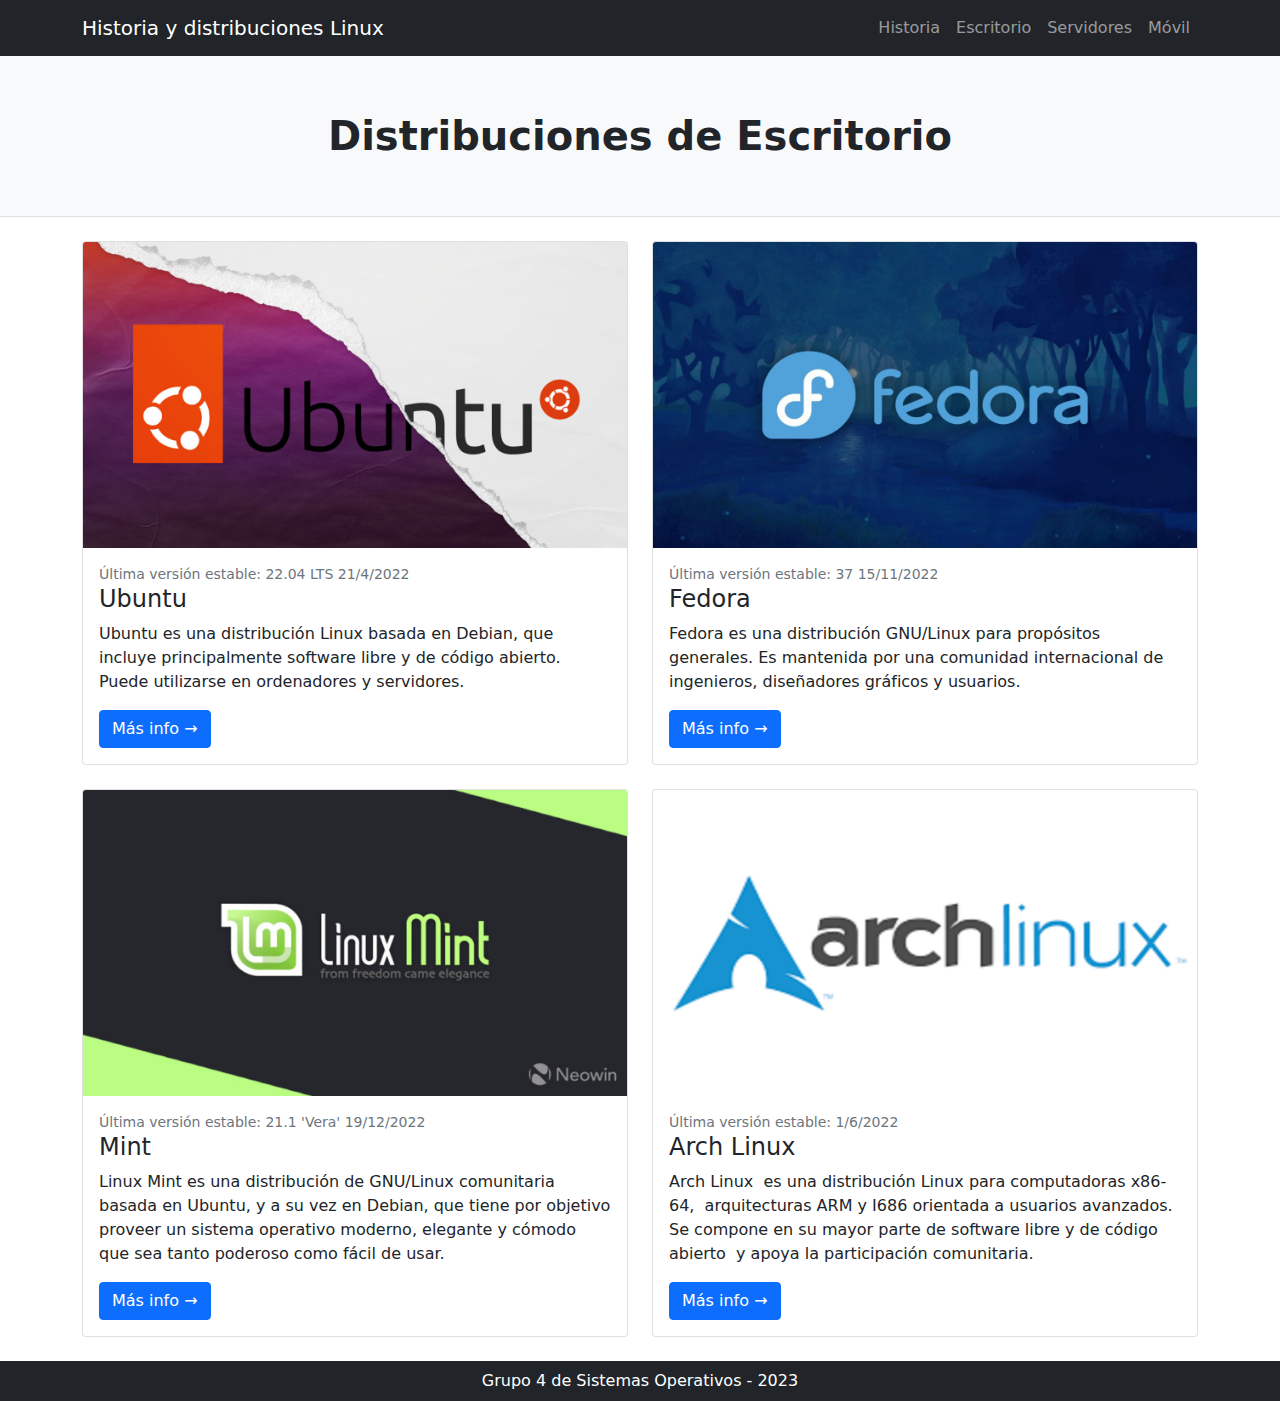
==== commit 0bd52aec: "updated descrip" ====
--- a/distribuciones.html
+++ b/distribuciones.html
@@ -13,7 +13,7 @@
         <!-- Responsive navbar-->
         <nav class="navbar navbar-expand-lg navbar-dark bg-dark">
             <div class="container">
-                <a class="navbar-brand" href="index.html">Historia y distribuciones Linux</a>
+                <a class="navbar-brand" href="historia.html">Historia y distribuciones Linux</a>
                 <button class="navbar-toggler" type="button" data-bs-toggle="collapse" data-bs-target="#navbarSupportedContent" aria-controls="navbarSupportedContent" aria-expanded="false" aria-label="Toggle navigation"><span class="navbar-toggler-icon"></span></button>
                 <div class="collapse navbar-collapse" id="navbarSupportedContent">
                     <ul class="navbar-nav ms-auto mb-2 mb-lg-0">
--- a/styles.css
+++ b/styles.css
@@ -7472,8 +7472,8 @@
 }
 
 .py-5 {
-  padding-top: 3rem !important;
-  padding-bottom: 3rem !important;
+  padding-top: 0.5rem !important;
+  padding-bottom: 0.5rem !important;
 }
 
 .pt-0 {
